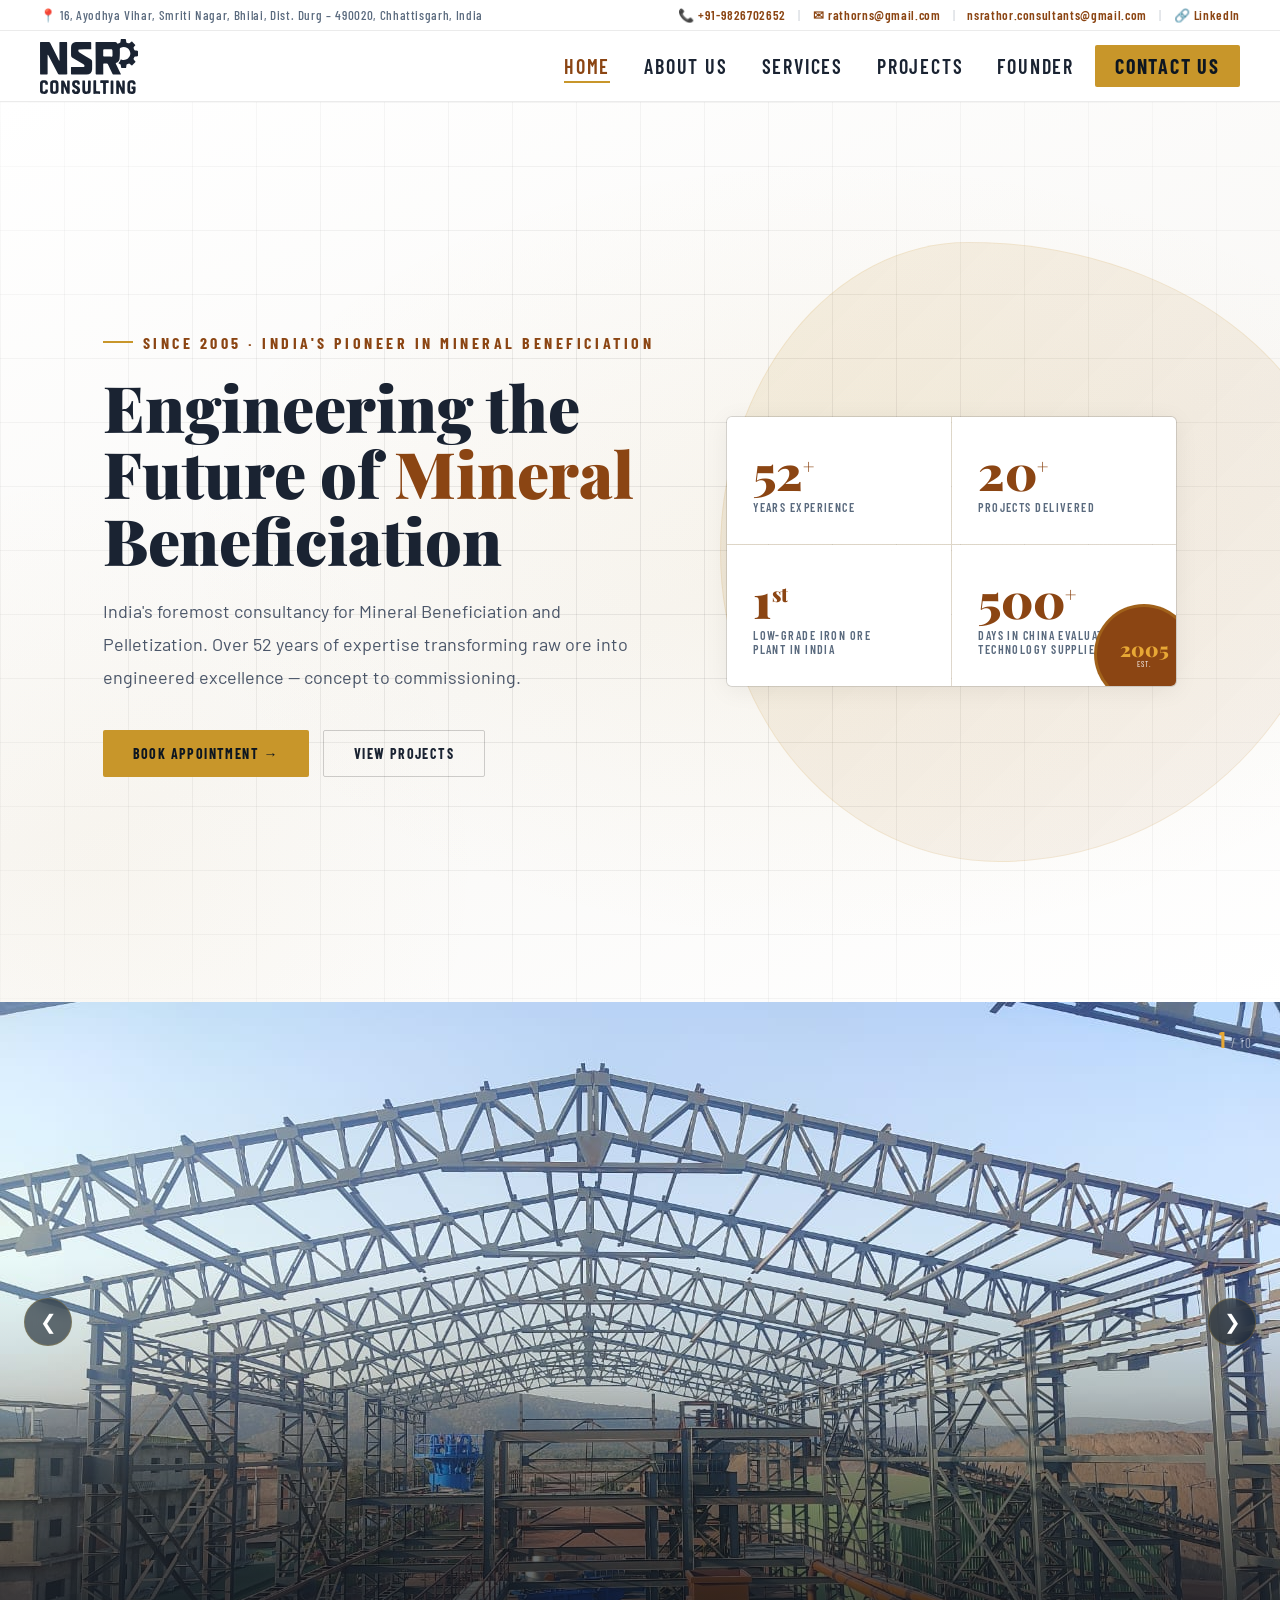
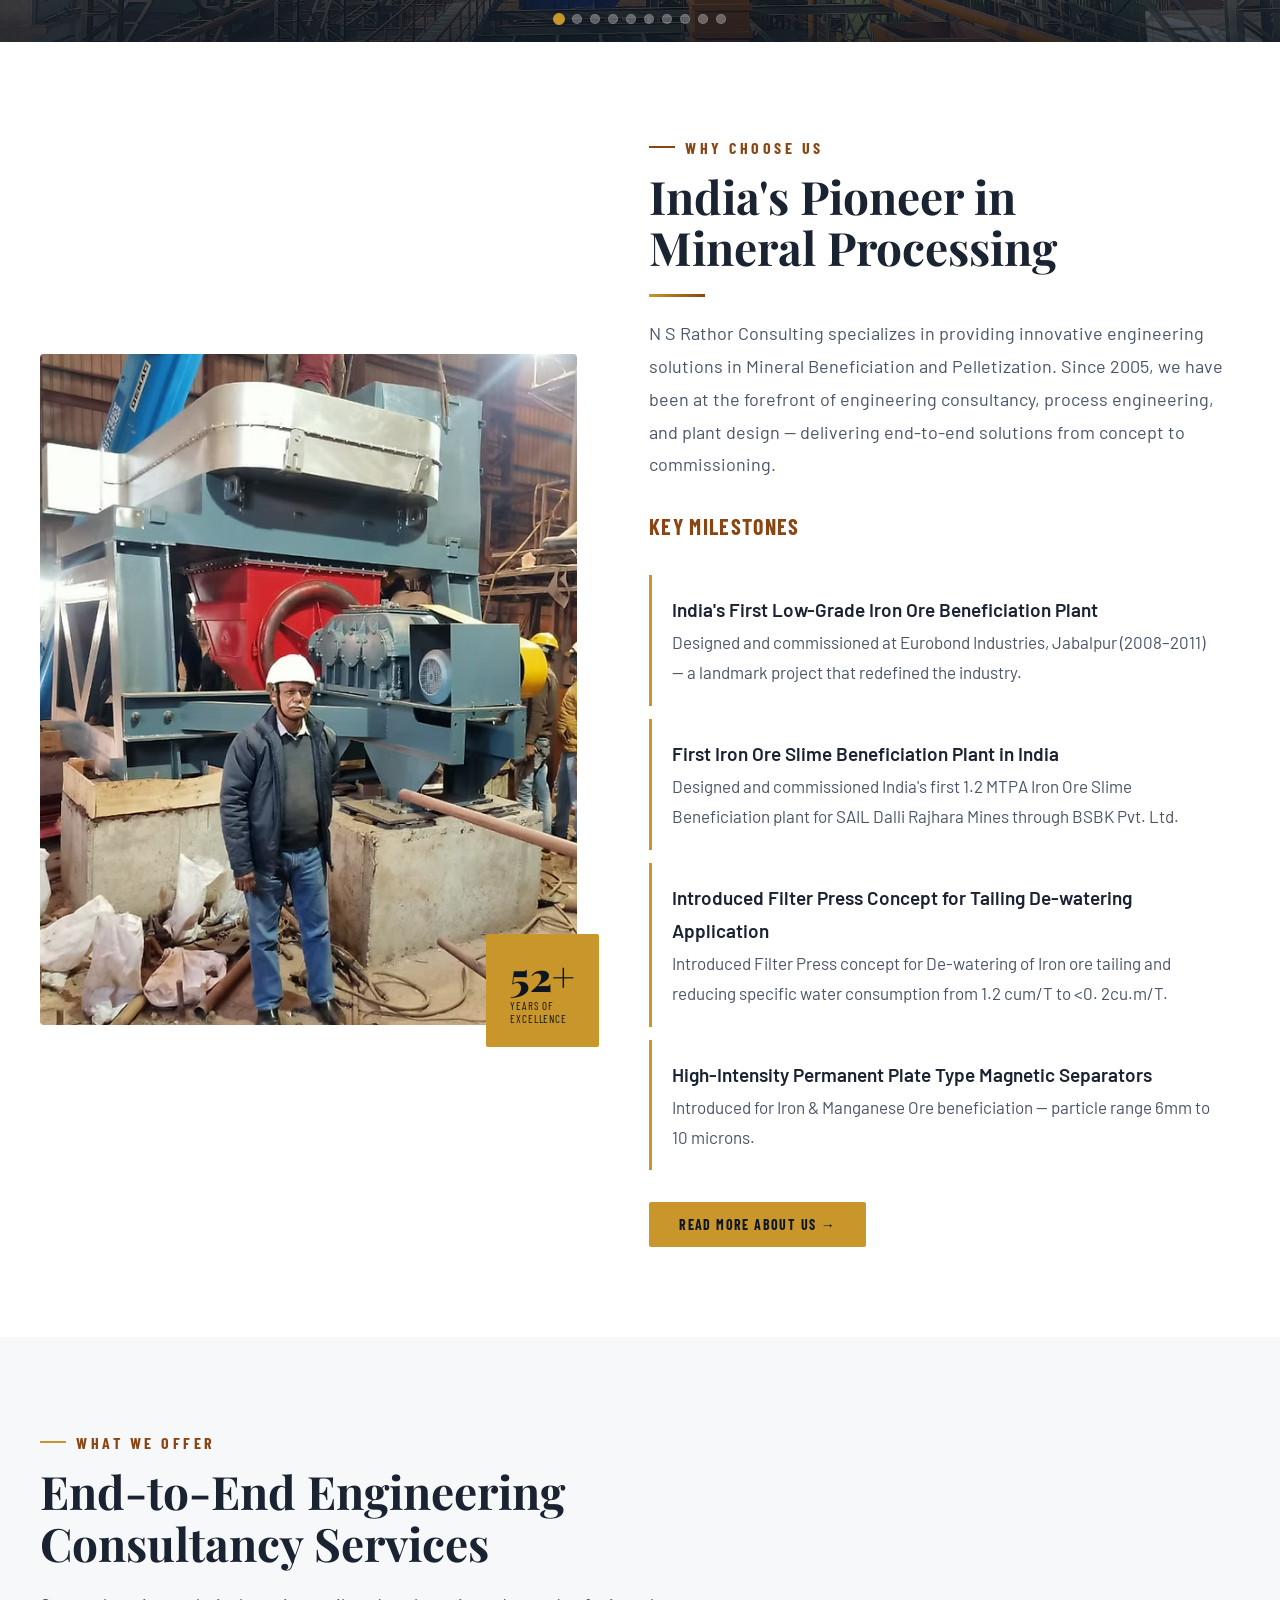
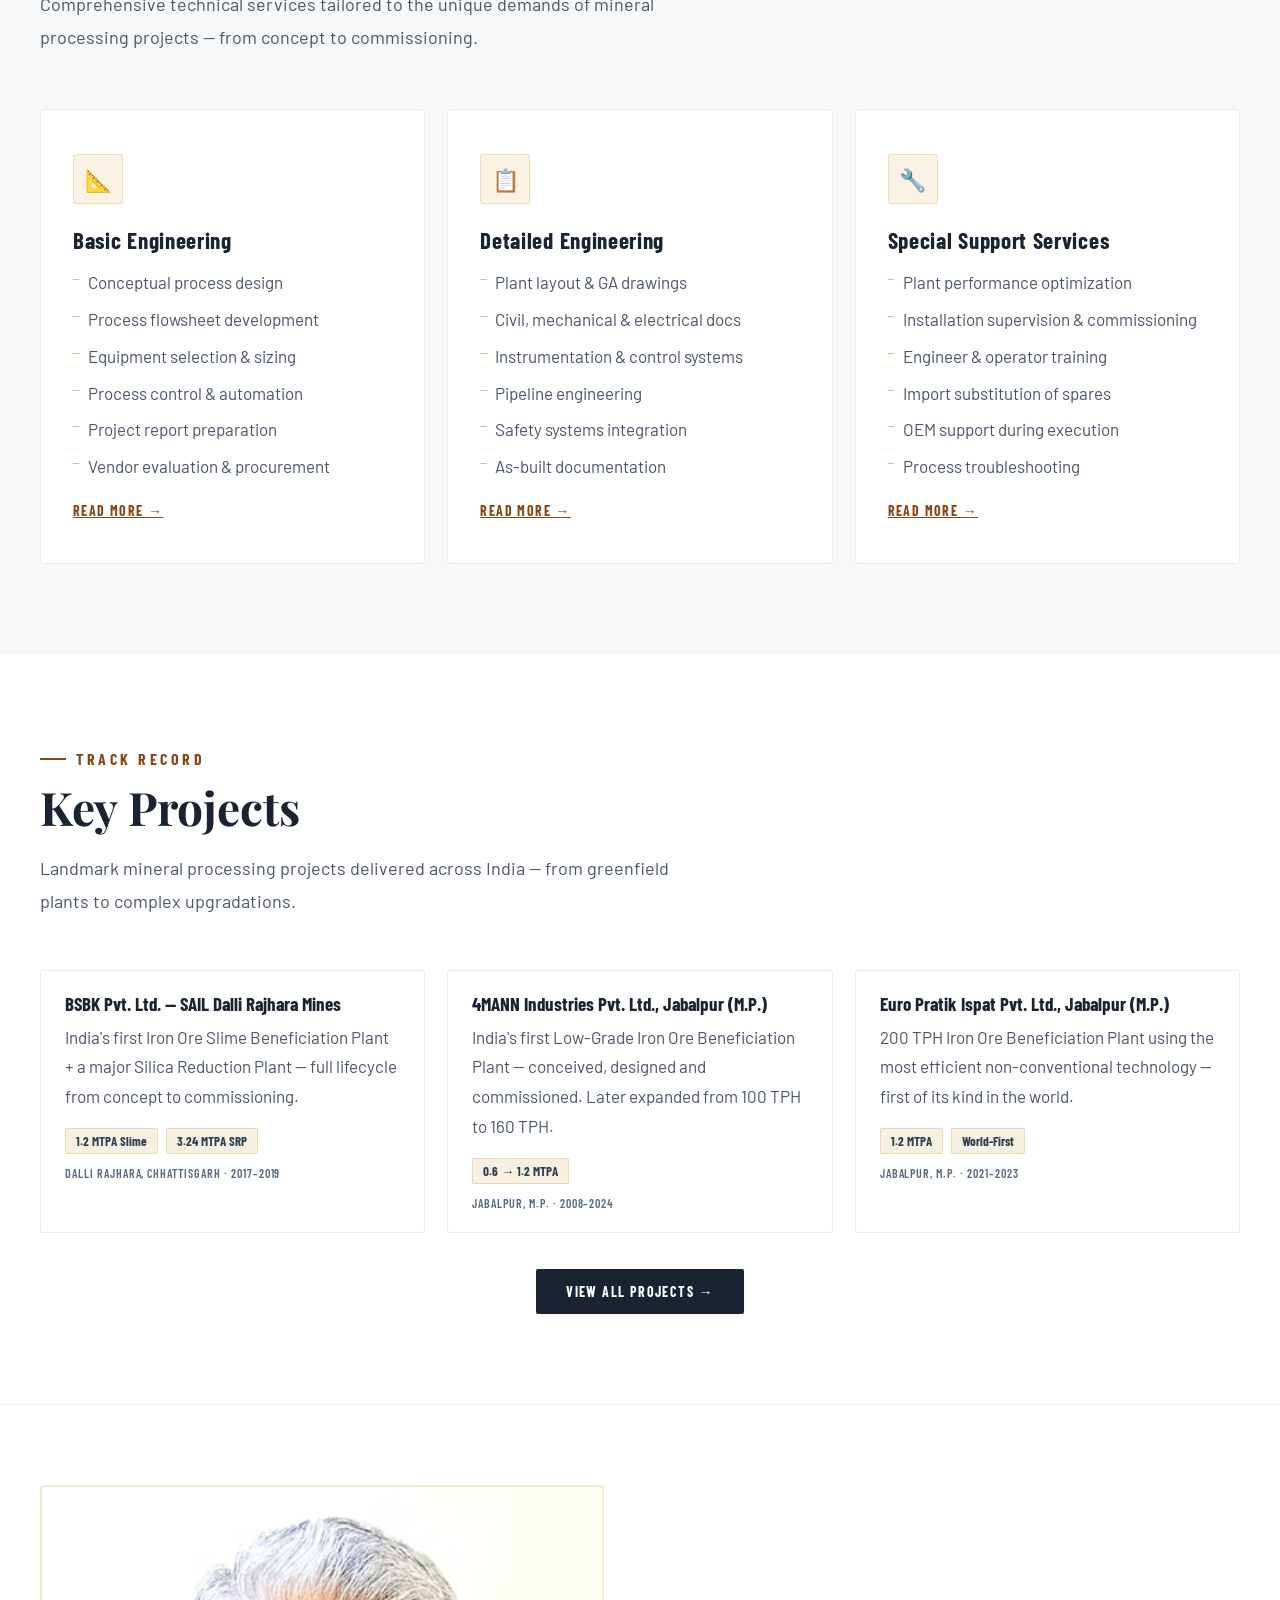
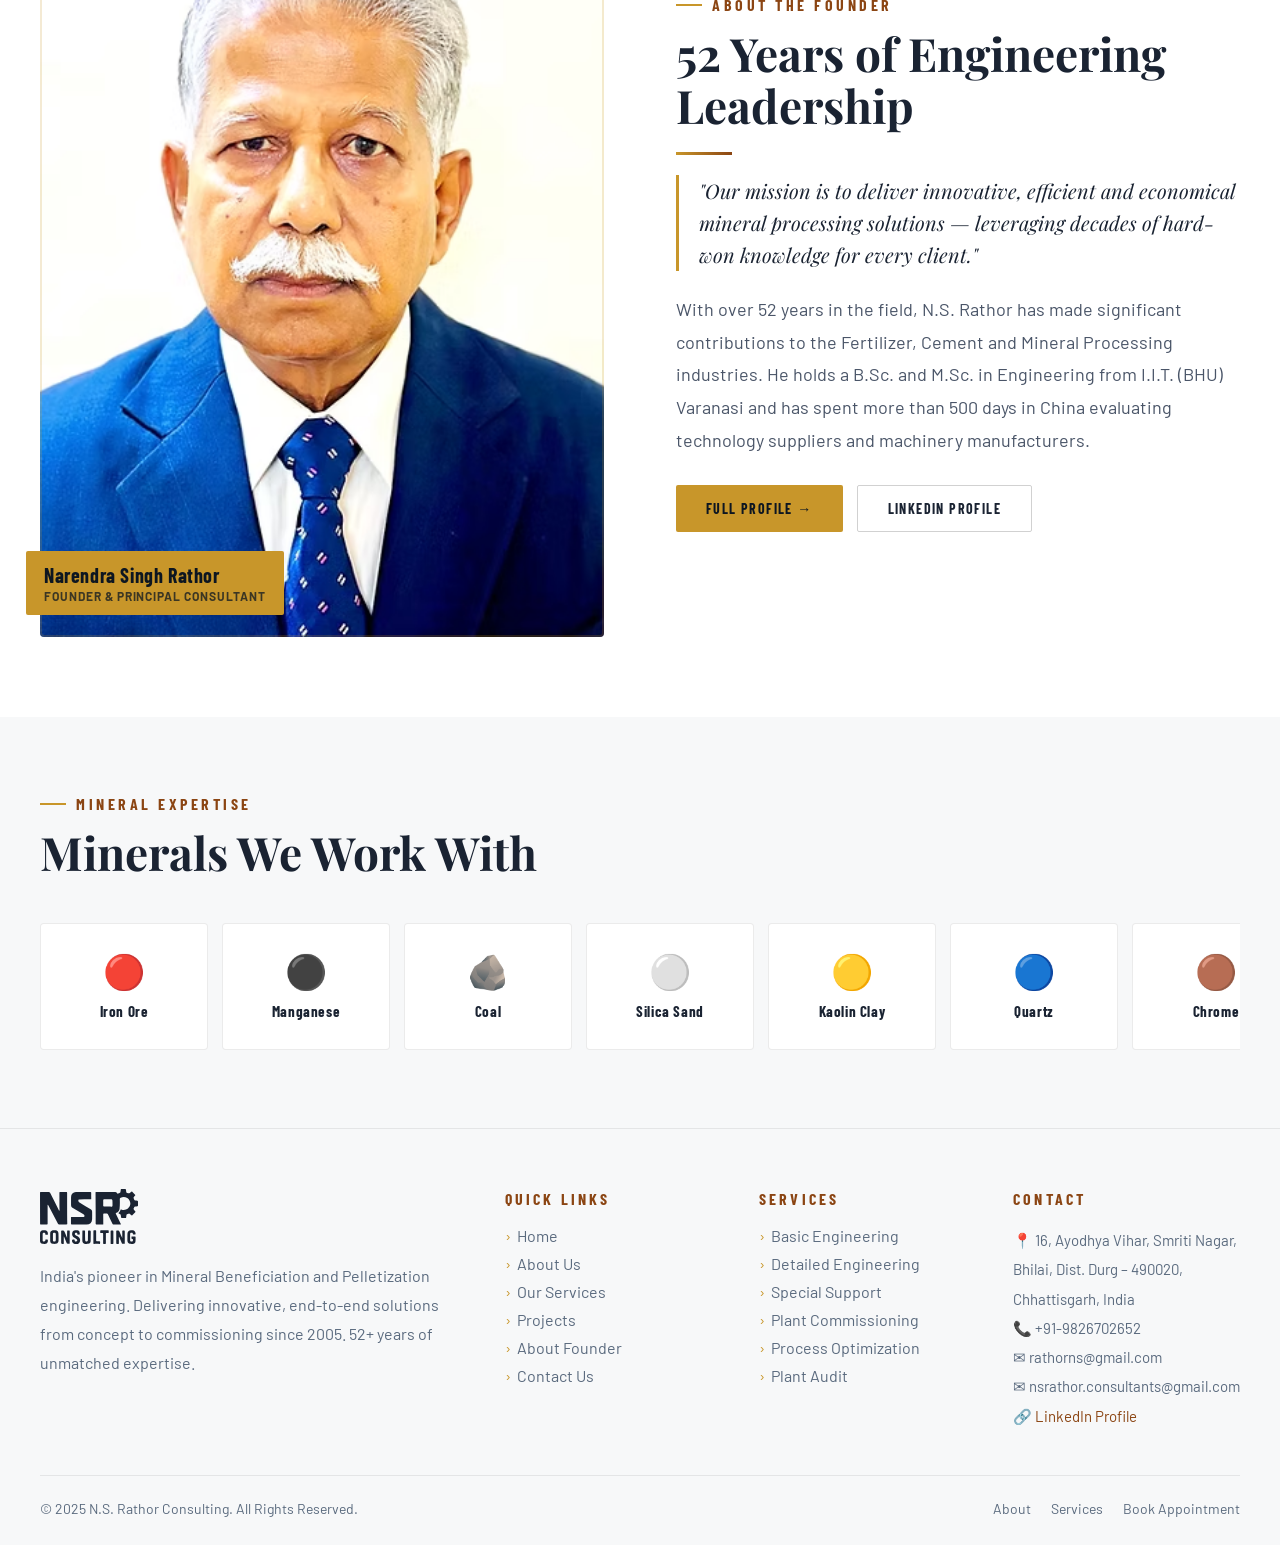
==== index.html @ ba506976 "Increase content/paragraph font sizes site-wide and UI fixes - Bump all paragraph/content text to 17" ====
<!DOCTYPE html>
<html lang="en">
<head>
<meta charset="UTF-8">
<meta name="viewport" content="width=device-width, initial-scale=1.0">
<title>N.S. Rathor Consulting | Mineral Beneficiation & Pelletization Experts in Bhilai, India</title>
<meta name="description" content="N.S. Rathor Consulting — India's pioneer in Mineral Beneficiation & Pelletization. 52+ years of expertise in Iron Ore, Manganese, Silica Sand & Kaolin Clay processing. Based in Bhilai, Chhattisgarh. Concept to commissioning consultancy.">
<meta name="keywords" content="mineral beneficiation, pelletization, iron ore beneficiation, mineral processing consultant, Bhilai, Chhattisgarh, India, slime beneficiation, manganese ore, silica sand, kaolin clay, plant commissioning, NS Rathor, engineering consultant, mineral processing expert">
<meta name="author" content="N.S. Rathor Consulting">
<meta name="robots" content="index, follow">
<link rel="canonical" href="https://www.rathorns.com/index.html">

<!-- Geo Tags for Local SEO -->
<meta name="geo.region" content="IN-CT">
<meta name="geo.placename" content="Bhilai, Chhattisgarh">
<meta name="geo.position" content="21.210983;81.313774">
<meta name="ICBM" content="21.210983, 81.313774">

<!-- Open Graph / Social -->
<meta property="og:type" content="website">
<meta property="og:title" content="N.S. Rathor Consulting | Mineral Beneficiation & Pelletization Experts">
<meta property="og:description" content="India's foremost consultancy for Mineral Beneficiation and Pelletization. 52+ years of expertise — concept to commissioning. Based in Bhilai, Chhattisgarh.">
<meta property="og:url" content="https://www.rathorns.com/index.html">
<meta property="og:image" content="https://www.rathorns.com/images/logo.svg">
<meta property="og:site_name" content="N.S. Rathor Consulting">
<meta property="og:locale" content="en_IN">

<!-- Twitter Card -->
<meta name="twitter:card" content="summary_large_image">
<meta name="twitter:title" content="N.S. Rathor Consulting | Mineral Beneficiation Experts">
<meta name="twitter:description" content="India's pioneer in Mineral Beneficiation & Pelletization. 52+ years expertise. Bhilai, Chhattisgarh.">
<meta name="twitter:image" content="https://www.rathorns.com/images/logo.svg">

<link rel="icon" type="image/svg+xml" href="images/logo.svg">
<link rel="preconnect" href="https://fonts.googleapis.com">
<link href="https://fonts.googleapis.com/css2?family=Playfair+Display:ital,wght@0,400;0,700;0,900;1,400&family=Barlow:wght@300;400;500;600&family=Barlow+Condensed:wght@400;600;700;800&display=swap" rel="stylesheet">
<link rel="stylesheet" href="css/styles.css">

<!-- Structured Data: LocalBusiness + Organization -->
<script type="application/ld+json">
{
  "@context": "https://schema.org",
  "@type": ["LocalBusiness", "ProfessionalService"],
  "name": "N.S. Rathor Consulting",
  "alternateName": "NS Rathor Consultant",
  "description": "India's pioneer engineering consultancy for Mineral Beneficiation, Pelletization, and mineral processing. Concept to commissioning services for Iron Ore, Manganese, Coal, Silica Sand, Kaolin Clay and more.",
  "url": "https://www.rathorns.com/",
  "logo": "https://www.rathorns.com/images/logo.svg",
  "image": "https://www.rathorns.com/images/about-us.avif",
  "telephone": "+91-9826702652",
  "email": "rathorns@gmail.com",
  "foundingDate": "2005",
  "founder": {
    "@type": "Person",
    "name": "Narendra Singh Rathor",
    "jobTitle": "Founder & Principal Consultant",
    "alumniOf": [
      {"@type": "CollegeOrUniversity", "name": "IIT (BHU) Varanasi"},
      {"@type": "CollegeOrUniversity", "name": "University of Gorakhpur"}
    ]
  },
  "address": {
    "@type": "PostalAddress",
    "streetAddress": "16, Ayodhya Vihar, Smriti Nagar",
    "addressLocality": "Bhilai",
    "addressRegion": "Chhattisgarh",
    "postalCode": "490020",
    "addressCountry": "IN"
  },
  "geo": {
    "@type": "GeoCoordinates",
    "latitude": 21.210983,
    "longitude": 81.313774
  },
  "areaServed": [
    {"@type": "Country", "name": "India"},
    {"@type": "State", "name": "Chhattisgarh"},
    {"@type": "State", "name": "Madhya Pradesh"},
    {"@type": "State", "name": "Odisha"},
    {"@type": "State", "name": "Gujarat"},
    {"@type": "State", "name": "Jharkhand"},
    {"@type": "State", "name": "Maharashtra"}
  ],
  "knowsAbout": ["Mineral Beneficiation", "Iron Ore Pelletization", "Slime Beneficiation", "Manganese Ore Processing", "Silica Sand Washing", "Kaolin Clay Processing", "Plant Commissioning", "Process Engineering", "Filter Press Technology", "Vacuum Ceramic Disc Filters", "DRI Technology"],
  "sameAs": ["https://www.linkedin.com/in/nsrathor/"],
  "priceRange": "$$",
  "openingHours": "Mo-Sa 09:00-18:00"
}
</script>
</head>
<body>

<!-- TOP BAR -->
<div class="topbar">
  <div class="topbar-inner">
    <div>📍 16, Ayodhya Vihar, Smriti Nagar, Bhilai, Dist. Durg – 490020, Chhattisgarh, India</div>
    <div style="display:flex;align-items:center;flex-wrap:wrap;gap:2px;">
      <a href="tel:+919826702652">📞 +91-9826702652</a>
      <span class="topbar-sep">|</span>
      <a href="mailto:rathorns@gmail.com">✉ rathorns@gmail.com</a>
      <span class="topbar-sep">|</span>
      <a href="mailto:nsrathor.consultants@gmail.com">nsrathor.consultants@gmail.com</a>
      <span class="topbar-sep">|</span>
      <a href="https://www.linkedin.com/in/nsrathor/" target="_blank">🔗 LinkedIn</a>
    </div>
  </div>
</div>

<!-- NAVBAR -->
<nav id="mainNav">
  <div class="nav-inner">
    <a class="logo" href="index.html">
      <img src="images/logo.svg" alt="N.S. Rathor Consulting" class="logo-svg">
    </a>
    <ul class="nav-links" id="navLinks">
      <li><a href="index.html" data-page="home">Home</a></li>
      <li><a href="about.html" data-page="about">About Us</a></li>
      <li><a href="services.html" data-page="services">Services</a></li>
      <li><a href="projects.html" data-page="projects">Projects</a></li>
      <li><a href="founder.html" data-page="founder">Founder</a></li>
      <li><a href="contact.html" data-page="contact" class="nav-cta">Contact Us</a></li>
    </ul>
    <div class="hamburger" id="hamburger">
      <span></span><span></span><span></span>
    </div>
  </div>
</nav>

<main>

<!-- HERO -->
<section class="hero">
  <div class="hero-bg"></div>
  <div class="hero-grid-bg"></div>
  <div class="hero-blob"></div>
  <div class="hero-inner">
    <div>
      <div class="hero-eyebrow">Since 2005 · India's Pioneer in Mineral Beneficiation</div>
      <h1>Engineering the<br>Future of <em>Mineral</em><br>Beneficiation</h1>
      <p class="hero-p">India's foremost consultancy for Mineral Beneficiation and Pelletization. Over 52 years of expertise transforming raw ore into engineered excellence — concept to commissioning.</p>
      <div class="hero-btns">
        <a class="btn btn-gold" href="contact.html">Book Appointment →</a>
        <a class="btn btn-outline" href="projects.html">View Projects</a>
      </div>
    </div>
    <div class="hero-visual">
      <div class="hero-stats-grid" style="position:relative;">
        <div class="stat-box">
          <div class="stat-num">52<sup>+</sup></div>
          <div class="stat-lbl">Years Experience</div>
        </div>
        <div class="stat-box">
          <div class="stat-num">20<sup>+</sup></div>
          <div class="stat-lbl">Projects Delivered</div>
        </div>
        <div class="stat-box">
          <div class="stat-num">1<sup>st</sup></div>
          <div class="stat-lbl">Low-Grade Iron Ore<br>Plant in India</div>
        </div>
        <div class="stat-box">
          <div class="stat-num">500<sup>+</sup></div>
          <div class="stat-lbl">Days in China Evaluating<br>Technology Suppliers</div>
        </div>
        <div class="hero-badge">
          <div class="hero-badge-year">2005</div>
          <div class="hero-badge-lbl">Est.</div>
        </div>
      </div>
    </div>
  </div>
</section>

<!-- PHOTO SLIDER -->
<section class="slider-sec" id="photoSlider">
  <div class="slider-wrapper">
    <div class="slider-track">
      <div class="slider-slide">
        <img src="images/01.jpeg" alt="">
        <div class="slider-overlay"></div>
       
      </div>
      <div class="slider-slide">
        <img src="images/02.jpeg" alt="">
        <div class="slider-overlay"></div>
       
      </div>
      <div class="slider-slide">
        <img src="images/03.JPG" alt="">
        <div class="slider-overlay"></div>
       
      </div>
      <div class="slider-slide">
        <img src="images/07.JPG" alt="">
        <div class="slider-overlay"></div>
       
      </div>
    
      <div class="slider-slide">
        <img src="images/08.JPG" alt="">
        <div class="slider-overlay"></div>
       
      </div>
    
      <div class="slider-slide">
        <img src="images/10.JPG" alt="">
        <div class="slider-overlay"></div>
       
      </div>
    
      <div class="slider-slide">
        <img src="images/11.JPG" alt="">
        <div class="slider-overlay"></div>
       
      </div>
    
      <div class="slider-slide">
        <img src="images/slider-plant-operations.jpg" alt="Iron Ore Beneficiation Plant">
        <div class="slider-overlay"></div>
       
      </div>
      
      
     
      <div class="slider-slide">
        <img src="images/slider-lime-calcination.jpg" alt="Lime Calcination Plant">
        <div class="slider-overlay"></div>
        
      </div>
      <div class="slider-slide">
        <img src="images/slider-team-bhilai.jpg" alt="NHI Team at Bhilai">
        <div class="slider-overlay"></div>
        
      </div>
    </div>
    <button class="slider-arrow prev" aria-label="Previous slide">&#10094;</button>
    <button class="slider-arrow next" aria-label="Next slide">&#10095;</button>
    <div class="slider-dots">
      <span class="slider-dot active"></span>
      <span class="slider-dot"></span>
      <span class="slider-dot"></span>
      <span class="slider-dot"></span>
      <span class="slider-dot"></span>
      <span class="slider-dot"></span>
      <span class="slider-dot"></span>
      <span class="slider-dot"></span>
      <span class="slider-dot"></span>
      <span class="slider-dot"></span>
      

      
      
      
      
      
    </div>
    <div class="slider-counter"><span class="current">1</span> / 10</div>
  </div>
</section>

<!-- WHY CHOOSE US -->
<section class="why-sec">
  <div class="container">
    <div class="why-grid">
      <div class="why-img-wrap reveal">
        <div class="why-frame">
          <img src="images/about-us.avif" alt="N.S. Rathor Consulting — Plant Operations" class="frame-img">
        </div>
        <div class="why-badge">
          <div class="why-badge-num">52+</div>
          <div class="why-badge-lbl">Years of<br>Excellence</div>
        </div>
      </div>
      <div>
        <div class="section-eyebrow reveal">Why Choose Us</div>
        <h2 class="sec-title reveal reveal-d1">India's Pioneer in<br>Mineral Processing</h2>
        <div class="divider reveal reveal-d1"></div>
        <p class="sec-desc reveal reveal-d2">N S Rathor Consulting specializes in providing innovative engineering solutions in Mineral Beneficiation and Pelletization. Since 2005, we have been at the forefront of engineering consultancy, process engineering, and plant design — delivering end-to-end solutions from concept to commissioning.</p>
        <h3 style="font-family:'Barlow Condensed',sans-serif;font-size:22px;font-weight:700;letter-spacing:0.06em;text-transform:uppercase;color:var(--ore);margin-top:32px;margin-bottom:8px;" class="reveal reveal-d2">Key Milestones</h3>
        <div class="ach-list">
          <div class="ach-item reveal reveal-d2">
            <div class="ach-text"><strong>India's First Low-Grade Iron Ore Beneficiation Plant</strong>Designed and commissioned at Eurobond Industries, Jabalpur (2008–2011) — a landmark project that redefined the industry.</div>
          </div>
          <div class="ach-item reveal reveal-d3">
            <div class="ach-text"><strong>First Iron Ore Slime Beneficiation Plant in India</strong>Designed and commissioned India's first 1.2 MTPA Iron Ore Slime Beneficiation plant for SAIL Dalli Rajhara Mines through BSBK Pvt. Ltd.</div>
          </div>
          <div class="ach-item reveal reveal-d3">
            <div class="ach-text"><strong>Introduced Filter Press Concept for Tailing De-watering Application </strong>
              Introduced Filter Press concept for De-watering of Iron ore tailing and reducing specific water consumption from 1.2 cum/T to <0. 2cu.m/T.
            </div>
          </div>
          <div class="ach-item reveal reveal-d4">
            <div class="ach-text"><strong>High-Intensity Permanent Plate Type Magnetic Separators</strong>Introduced for Iron & Manganese Ore beneficiation — particle range 6mm to 10 microns.</div>
          </div>
        </div>
        <div style="margin-top:32px;" class="reveal reveal-d4">
          <a class="btn btn-gold" href="about.html">Read More About Us →</a>
        </div>
      </div>
    </div>
  </div>
</section>

<!-- SERVICES OVERVIEW -->
<section class="srv-sec">
  <div class="container">
    <div class="section-eyebrow light reveal">What We Offer</div>
    <h2 class="sec-title light reveal reveal-d1">End-to-End Engineering<br>Consultancy Services</h2>
    <p class="sec-desc light reveal reveal-d2">Comprehensive technical services tailored to the unique demands of mineral processing projects — from concept to commissioning.</p>
    <div class="srv-grid">
      <div class="srv-card reveal">
        
        <div class="srv-icon">📐</div>
        <div class="srv-title">Basic Engineering</div>
        <ul class="srv-list">
          <li>Conceptual process design</li>
          <li>Process flowsheet development</li>
          <li>Equipment selection & sizing</li>
          <li>Process control & automation</li>
          <li>Project report preparation</li>
          <li>Vendor evaluation & procurement</li>
        </ul>
        <a class="srv-read-more" href="services.html">Read More →</a>
      </div>
      <div class="srv-card reveal reveal-d1">
        
        <div class="srv-icon">📋</div>
        <div class="srv-title">Detailed Engineering</div>
        <ul class="srv-list">
          <li>Plant layout & GA drawings</li>
          <li>Civil, mechanical & electrical docs</li>
          <li>Instrumentation & control systems</li>
          <li>Pipeline engineering</li>
          <li>Safety systems integration</li>
          <li>As-built documentation</li>
        </ul>
        <a class="srv-read-more" href="services.html">Read More →</a>
      </div>
      <div class="srv-card reveal reveal-d2">
        
        <div class="srv-icon">🔧</div>
        <div class="srv-title">Special Support Services</div>
        <ul class="srv-list">
          <li>Plant performance optimization</li>
          <li>Installation supervision & commissioning</li>
          <li>Engineer & operator training</li>
          <li>Import substitution of spares</li>
          <li>OEM support during execution</li>
          <li>Process troubleshooting</li>
        </ul>
        <a class="srv-read-more" href="services.html">Read More →</a>
      </div>
    </div>
  </div>
</section>

<!-- PROJECTS PREVIEW -->
<section class="proj-sec">
  <div class="container">
    <div class="section-eyebrow reveal">Track Record</div>
    <h2 class="sec-title reveal reveal-d1">Key Projects</h2>
    <p class="sec-desc reveal reveal-d2">Landmark mineral processing projects delivered across India — from greenfield plants to complex upgradations.</p>
    <div class="proj-grid" style="grid-template-columns:repeat(3,1fr);">
      <div class="proj-card reveal">
        <div class="proj-body">
          
          <div class="proj-name">BSBK Pvt. Ltd. — SAIL Dalli Rajhara Mines</div>
          <div class="proj-detail">India's first Iron Ore Slime Beneficiation Plant + a major Silica Reduction Plant — full lifecycle from concept to commissioning.</div>
          <div class="proj-specs" style="margin-top:16px;">
            <span class="proj-spec" style="font-weight:700;font-size:13px;background:rgba(200,150,42,0.15);border-color:rgba(200,150,42,0.25);">1.2 MTPA Slime</span>
            <span class="proj-spec" style="font-weight:700;font-size:13px;background:rgba(200,150,42,0.15);border-color:rgba(200,150,42,0.25);">3.24 MTPA SRP</span>
            
          </div>
          <div style="font-size:12px;color:#5a6a7e;margin-top:12px;font-family:'Barlow Condensed',sans-serif;letter-spacing:0.08em;text-transform:uppercase;font-weight:600;">Dalli Rajhara, Chhattisgarh · 2017–2019</div>
        </div>
      </div>
      <div class="proj-card reveal reveal-d1">
        <div class="proj-body">
          
          <div class="proj-name">4MANN Industries Pvt. Ltd., Jabalpur (M.P.)</div>
          <div class="proj-detail">India's first Low-Grade Iron Ore Beneficiation Plant — conceived, designed and commissioned. Later expanded from 100 TPH to 160 TPH.</div>
          <div class="proj-specs" style="margin-top:16px;">
            <span class="proj-spec" style="font-weight:700;font-size:13px;background:rgba(200,150,42,0.15);border-color:rgba(200,150,42,0.25);">0.6 → 1.2 MTPA</span>
            
          </div>
          <div style="font-size:12px;color:#5a6a7e;margin-top:12px;font-family:'Barlow Condensed',sans-serif;letter-spacing:0.08em;text-transform:uppercase;font-weight:600;">Jabalpur, M.P. · 2008–2024</div>
        </div>
      </div>
      <div class="proj-card reveal reveal-d2">
        <div class="proj-body">
          <div class="proj-name">Euro Pratik Ispat Pvt. Ltd., Jabalpur (M.P.)</div>
          <div class="proj-detail">200 TPH Iron Ore Beneficiation Plant using the most efficient non-conventional technology — first of its kind in the world.</div>
          <div class="proj-specs" style="margin-top:16px;">
            <span class="proj-spec" style="font-weight:700;font-size:13px;background:rgba(200,150,42,0.15);border-color:rgba(200,150,42,0.25);">1.2 MTPA</span>
            
            <span class="proj-spec" style="font-weight:700;font-size:13px;background:rgba(200,150,42,0.15);border-color:rgba(200,150,42,0.25);">World-First</span>
          </div>
          <div style="font-size:12px;color:#5a6a7e;margin-top:12px;font-family:'Barlow Condensed',sans-serif;letter-spacing:0.08em;text-transform:uppercase;font-weight:600;">Jabalpur, M.P. · 2021–2023</div>
        </div>
      </div>
    </div>
    <div style="margin-top:36px;text-align:center;" class="reveal">
      <a class="btn btn-steel" href="projects.html">View All Projects →</a>
    </div>
  </div>
</section>

<!-- FOUNDER TEASER -->
<section class="founder-tease">
  <div class="container">
    <div class="founder-tease-inner">
      <div class="founder-portrait-wrap reveal">
        <div class="founder-frame">
          <img src="images/profile.avif" alt="Narendra Singh Rathor — Founder" class="frame-img">
        </div>
        <div class="founder-tag">
          <div class="founder-tag-name">Narendra Singh Rathor</div>
          <div class="founder-tag-role">Founder & Principal Consultant</div>
        </div>
      </div>
      <div>
        <div class="section-eyebrow light reveal">About the Founder</div>
        <h2 class="sec-title light reveal reveal-d1">52 Years of Engineering<br>Leadership</h2>
        <div class="divider reveal reveal-d1"></div>
        <p class="founder-quote reveal reveal-d2">"Our mission is to deliver innovative, efficient and economical mineral processing solutions — leveraging decades of hard-won knowledge for every client."</p>
        <p class="founder-bio-short reveal reveal-d3">With over 52 years in the field, N.S. Rathor has made significant contributions to the Fertilizer, Cement and Mineral Processing industries. He holds a B.Sc. and M.Sc. in Engineering from I.I.T. (BHU) Varanasi and has spent more than 500 days in China evaluating technology suppliers and machinery manufacturers.</p>
        <div style="display:flex;gap:14px;flex-wrap:wrap;" class="reveal reveal-d3">
          <a class="btn btn-gold" href="founder.html">Full Profile →</a>
          <a href="https://www.linkedin.com/in/nsrathor/" target="_blank" class="btn btn-outline">LinkedIn Profile</a>
        </div>
      </div>
    </div>
  </div>
</section>

<!-- MINERALS EXPERTISE -->
<section class="minerals-sec">
  <div class="container">
    <div class="section-eyebrow light reveal">Mineral Expertise</div>
    <h2 class="sec-title light reveal reveal-d1">Minerals We Work With</h2>
    <div class="minerals-row">
      <div class="min-card reveal"><span class="min-emoji">🔴</span><div class="min-name">Iron Ore</div></div>
      <div class="min-card reveal reveal-d1"><span class="min-emoji">⚫</span><div class="min-name">Manganese</div></div>
      <div class="min-card reveal reveal-d2"><span class="min-emoji">🪨</span><div class="min-name">Coal</div></div>
      <div class="min-card reveal"><span class="min-emoji">⚪</span><div class="min-name">Silica Sand</div></div>
      <div class="min-card reveal reveal-d1"><span class="min-emoji">🟡</span><div class="min-name">Kaolin Clay</div></div>
      <div class="min-card reveal reveal-d2"><span class="min-emoji">🔵</span><div class="min-name">Quartz</div></div>
      <div class="min-card reveal"><span class="min-emoji">🟤</span><div class="min-name">Chrome</div></div>
      <div class="min-card reveal reveal-d1"><span class="min-emoji">⚙️</span><div class="min-name">DRI / Pellets</div></div>
    </div>
  </div>
</section>

</main>

<!-- FOOTER -->
<footer id="mainFooter">
  <div class="container">
    <div class="footer-grid">
      <div class="footer-about">
    <a class="logo" href="index.html">
      <img src="images/logo.svg" alt="N.S. Rathor Consulting" class="logo-svg">
    </a>
        <p>India's pioneer in Mineral Beneficiation and Pelletization engineering. Delivering innovative, end-to-end solutions from concept to commissioning since 2005. 52+ years of unmatched expertise.</p>
      </div>
      <div>
        <div class="footer-h">Quick Links</div>
        <ul class="footer-nav">
          <li><a href="index.html">Home</a></li>
          <li><a href="about.html">About Us</a></li>
          <li><a href="services.html">Our Services</a></li>
          <li><a href="projects.html">Projects</a></li>
          <li><a href="founder.html">About Founder</a></li>
          <li><a href="contact.html">Contact Us</a></li>
        </ul>
      </div>
      <div>
        <div class="footer-h">Services</div>
        <ul class="footer-nav">
          <li><a href="services.html">Basic Engineering</a></li>
          <li><a href="services.html">Detailed Engineering</a></li>
          <li><a href="services.html">Special Support</a></li>
          <li><a href="services.html">Plant Commissioning</a></li>
          <li><a href="services.html">Process Optimization</a></li>
          <li><a href="services.html">Plant Audit</a></li>
        </ul>
      </div>
      <div>
        <div class="footer-h">Contact</div>
        <div style="font-size:15px;color:#5a6a7e;line-height:1.95;">
           📍 16, Ayodhya Vihar, Smriti Nagar, Bhilai, Dist. Durg – 490020, Chhattisgarh, India<br>
          📞 <a href="tel:+919826702652" style="color:#5a6a7e;text-decoration:none;">+91-9826702652</a><br>
          <a href="mailto:rathorns@gmail.com" style="color:#5a6a7e;text-decoration:none;">✉ rathorns@gmail.com</a><br>
          <a href="mailto:nsrathor.consultants@gmail.com" style="color:#5a6a7e;text-decoration:none;white-space:nowrap;">✉ nsrathor.consultants@gmail.com</a><br>
          <a href="https://www.linkedin.com/in/nsrathor/" target="_blank" style="color:var(--ore);text-decoration:none;">🔗 LinkedIn Profile</a>
        </div>
      </div>
    </div>
    <div class="footer-bottom">
      <div>© 2025 N.S. Rathor Consulting. All Rights Reserved.</div>
      <div style="display:flex;gap:20px;flex-wrap:wrap;">
        <a href="about.html">About</a>
        <a href="services.html">Services</a>
        <a href="contact.html">Book Appointment</a>
      </div>
    </div>
  </div>
</footer>

<script src="js/main.js"></script>
</body>
</html>
---- css/styles.css ----
/* ══════════════════════════════════════
   DESIGN TOKENS
══════════════════════════════════════ */
:root {
  --ore: #8B4513;
  --steel: #1a2332;
  --iron: #2d3f52;
  --gold: #c8962a;
  --amber: #e8a835;
  --dust: #f7f8f9;
  --ash: #f0f2f4;
  --smoke: #94a3b8;
  --white: #ffffff;
  --dark: #0d1621;
  --accent: #d4800a;
  --light-border: rgba(0,0,0,0.08);
}

* { margin: 0; padding: 0; box-sizing: border-box; }
html { scroll-behavior: smooth; }
body { font-family: 'Barlow', sans-serif; font-weight: 400; font-size: 16px; background: var(--white); color: var(--steel); overflow-x: hidden; }

::-webkit-scrollbar { width: 5px; }
::-webkit-scrollbar-track { background: var(--ash); }
::-webkit-scrollbar-thumb { background: var(--gold); border-radius: 3px; }

/* ══════════════════════════════════════
   TOP BAR
══════════════════════════════════════ */
.topbar { background: var(--white); color: #5a6a7e; font-family: 'Barlow Condensed', sans-serif; font-size: 13px; font-weight: 500; letter-spacing: 0.05em; padding: 7px 0; border-bottom: 1px solid var(--light-border); }
.topbar-inner { max-width: 1300px; margin: 0 auto; padding: 0 40px; display: flex; justify-content: space-between; align-items: center; gap: 12px; flex-wrap: wrap; }
.topbar a { color: var(--ore); text-decoration: none; font-weight: 600; }
.topbar a:hover { color: var(--gold); }
.topbar-sep { opacity: 0.25; margin: 0 10px; }

/* ══════════════════════════════════════
   NAVIGATION
══════════════════════════════════════ */
nav { position: sticky; top: 0; z-index: 200; background: rgba(255,255,255,0.98); backdrop-filter: blur(16px); border-bottom: 1px solid var(--light-border); transition: box-shadow 0.3s; box-shadow: 0 1px 8px rgba(0,0,0,0.04); }
.nav-inner { max-width: 1300px; margin: 0 auto; padding: 0 40px; display: flex; justify-content: space-between; align-items: center; height: 70px; }
.logo { display: inline-flex; align-items: center; text-decoration: none; cursor: pointer; }
.logo-svg { height: 55px; width: auto; display: block; }

/* Old hex logo (commented out — replaced by SVG logo)
.logo-hex { width: 44px; height: 44px; background: linear-gradient(135deg, var(--gold), var(--ore)); clip-path: polygon(50% 0%, 100% 25%, 100% 75%, 50% 100%, 0% 75%, 0% 25%); display: flex; align-items: center; justify-content: center; flex-shrink: 0; }
.logo-hex span { font-family: 'Playfair Display', serif; font-weight: 900; font-size: 17px; color: white; }
.logo-text { display: flex; flex-direction: column; line-height: 1.1; }
.logo-name { font-family: 'Barlow Condensed', sans-serif; font-weight: 800; font-size: 19px; color: var(--white); letter-spacing: 0.04em; }
.logo-sub { font-size: 9px; color: var(--amber); letter-spacing: 0.18em; text-transform: uppercase; }
*/
.nav-links { display: flex; align-items: center; gap: 8px; list-style: none; }
.nav-links a { font-family: 'Barlow Condensed', sans-serif; font-size: 20px; font-weight: 600; letter-spacing: 0.09em; text-transform: uppercase; color: var(--steel); text-decoration: none; padding: 8px 13px; border-radius: 3px; transition: all 0.2s; position: relative; }
.nav-links a::after { content: ''; position: absolute; bottom: 3px; left: 13px; width: 0; height: 2px; background: var(--gold); transition: width 0.3s; }
.nav-links a:hover,
.nav-links a.active-nav { color: var(--ore); }
.nav-links a:hover::after,
.nav-links a.active-nav::after { width: calc(100% - 26px); }
.nav-cta { background: var(--gold) !important; color: var(--dark) !important; font-weight: 700 !important; padding: 9px 20px !important; border-radius: 2px !important; }
.nav-cta::after { display: none !important; }
.nav-cta:hover { background: var(--amber) !important; box-shadow: 0 4px 18px rgba(200,150,42,0.45) !important; }
.hamburger { display: none; flex-direction: column; gap: 5px; cursor: pointer; padding: 4px; z-index: 310; }
.hamburger span { width: 24px; height: 2px; background: var(--steel); border-radius: 2px; transition: all 0.3s; }
.hamburger.active span:nth-child(1) { transform: translateY(7px) rotate(45deg); background: var(--ore); }
.hamburger.active span:nth-child(2) { opacity: 0; }
.hamburger.active span:nth-child(3) { transform: translateY(-7px) rotate(-45deg); background: var(--ore); }

/* ══════════════════════════════════════
   COMMON ELEMENTS
══════════════════════════════════════ */
section { padding: 90px 0; }
.container { max-width: 1300px; margin: 0 auto; padding: 0 40px; }
.section-eyebrow { display: inline-flex; align-items: center; gap: 10px; font-family: 'Barlow Condensed', sans-serif; font-size: 16px; letter-spacing: 0.22em; text-transform: uppercase; color: var(--ore); margin-bottom: 14px; font-weight: bold; }
.section-eyebrow::before { content: ''; display: block; width: 26px; height: 2px; background: var(--ore); }
.section-eyebrow.light { color: var(--ore); }
.section-eyebrow.light::before { background: var(--gold); }
h2.sec-title { font-family: 'Playfair Display', serif; font-size: clamp(30px, 3.8vw, 46px); font-weight: 700; color: var(--steel); line-height: 1.13; margin-bottom: 18px; }
h2.sec-title.light { color: var(--steel); }
.sec-desc { font-size: 18px; line-height: 1.82; color: #4a5568; max-width: 660px; font-weight: 400; }
.sec-desc.light { color: #4a5568; }
.divider { width: 56px; height: 3px; background: linear-gradient(90deg, var(--gold), var(--ore)); margin: 20px 0; }

/* ══════════════════════════════════════
   BUTTONS
══════════════════════════════════════ */
.btn { display: inline-flex; align-items: center; gap: 9px; font-family: 'Barlow Condensed', sans-serif; font-weight: 700; font-size: 14px; letter-spacing: 0.1em; text-transform: uppercase; padding: 14px 30px; text-decoration: none; border-radius: 2px; border: none; cursor: pointer; transition: all 0.3s; }
.btn-gold { background: var(--gold); color: var(--dark); }
.btn-gold:hover { background: var(--amber); transform: translateY(-2px); box-shadow: 0 8px 28px rgba(200,150,42,0.4); }
.btn-outline { background: transparent; color: var(--steel); border: 1px solid rgba(0,0,0,0.18); }
.btn-outline:hover { border-color: var(--ore); color: var(--ore); transform: translateY(-2px); }
.btn-steel { background: var(--steel); color: white; }
.btn-steel:hover { background: var(--iron); transform: translateY(-2px); }
.btn-sm { padding: 9px 18px; font-size: 12px; }

/* ══════════════════════════════════════
   REVEAL ANIMATIONS
══════════════════════════════════════ */
.reveal { opacity: 0; transform: translateY(28px); transition: opacity 0.65s ease, transform 0.65s ease; }
.reveal.visible { opacity: 1; transform: translateY(0); }
.reveal-d1 { transition-delay: 0.1s; }
.reveal-d2 { transition-delay: 0.2s; }
.reveal-d3 { transition-delay: 0.3s; }
.reveal-d4 { transition-delay: 0.4s; }

/* ══════════════════════════════════════
   HOME: HERO
══════════════════════════════════════ */
.hero { position: relative; min-height: 100vh; display: flex; align-items: center; background: var(--white); overflow: hidden; }
.hero-bg { position: absolute; inset: 0; background: radial-gradient(ellipse 75% 65% at 65% 50%, rgba(200,150,42,0.06) 0%, transparent 68%), radial-gradient(ellipse 50% 75% at 8% 85%, rgba(200,150,42,0.04) 0%, transparent 60%), linear-gradient(160deg, #ffffff 0%, #f9f8f6 55%, #ffffff 100%); }
.hero-grid-bg { position: absolute; inset: 0; background-image: linear-gradient(rgba(0,0,0,0.07) 1px, transparent 1px), linear-gradient(90deg, rgba(0,0,0,0.07) 1px, transparent 1px); background-size: 64px 64px; mask-image: radial-gradient(ellipse 85% 85% at 50% 50%, black 25%, transparent 100%); }
.hero-blob { position: absolute; right: -60px; top: 50%; transform: translateY(-50%); width: 620px; height: 620px; border-radius: 40% 60% 55% 45% / 50% 45% 55% 50%; background: linear-gradient(135deg, rgba(200,150,42,0.12) 0%, rgba(139,69,19,0.06) 100%); border: 1px solid rgba(200,150,42,0.12); animation: blobMorph 14s ease-in-out infinite; }
@keyframes blobMorph {
  0%, 100% { border-radius: 40% 60% 55% 45% / 50% 45% 55% 50%; }
  33% { border-radius: 60% 40% 45% 55% / 45% 55% 50% 50%; }
  66% { border-radius: 45% 55% 60% 40% / 55% 45% 45% 55%; }
}
.hero-inner { position: relative; max-width: 1300px; margin: 0 auto; padding: 0 40px; display: grid; grid-template-columns: 1.1fr 0.9fr; gap: 72px; align-items: center; }
.hero-eyebrow { display: inline-flex; align-items: center; gap: 10px; font-family: 'Barlow Condensed', sans-serif; font-size: 16px; font-weight: bold; letter-spacing: 0.22em; text-transform: uppercase; color: var(--ore); margin-bottom: 22px; opacity: 0; animation: slideUp 0.7s ease forwards 0.3s; }
.hero-eyebrow::before { content: ''; display: block; width: 30px; height: 2px; background: var(--gold); }
.hero h1 { font-family: 'Playfair Display', serif; font-size: clamp(40px, 5vw, 66px); font-weight: 900; line-height: 1.04; color: var(--steel); margin-bottom: 22px; opacity: 0; animation: slideUp 0.7s ease forwards 0.5s; }
.hero h1 em { font-style: normal; color: var(--ore); }
.hero-p { font-size: 18px; line-height: 1.82; color: #4a5568; max-width: 540px; margin-bottom: 36px; opacity: 0; animation: slideUp 0.7s ease forwards 0.7s; font-weight: 400; }
.hero-btns { display: flex; gap: 14px; flex-wrap: wrap; opacity: 0; animation: slideUp 0.7s ease forwards 0.9s; }
.hero-visual { opacity: 0; animation: fadeIn 1.1s ease forwards 0.6s; }
.hero-stats-grid { display: grid; grid-template-columns: 1fr 1fr; gap: 1px; background: var(--light-border); border: 1px solid var(--light-border); border-radius: 6px; overflow: hidden; position: relative; box-shadow: 0 4px 24px rgba(0,0,0,0.06); }
.stat-box { background: var(--white); padding: 30px 26px; position: relative; overflow: hidden; }
.stat-box::before { content: ''; position: absolute; top: 0; left: 0; right: 0; height: 2px; background: linear-gradient(90deg, var(--gold), transparent); opacity: 0; transition: opacity 0.3s; }
.stat-box:hover::before { opacity: 1; }
.stat-num { font-family: 'Playfair Display', serif; font-size: 48px; font-weight: 900; color: var(--ore); line-height: 1; margin-bottom: 5px; }
.stat-num sup { font-size: 20px; vertical-align: super; }
.stat-lbl { font-family: 'Barlow Condensed', sans-serif; font-size: 12px; font-weight: 600; letter-spacing: 0.12em; text-transform: uppercase; color: #5a6a7e; }
.hero-badge { position: absolute; bottom: -18px; right: -18px; background: var(--ore); color: white; width: 100px; height: 100px; border-radius: 50%; display: flex; flex-direction: column; align-items: center; justify-content: center; text-align: center; border: 3px solid rgba(200,150,42,0.35); animation: spin 22s linear infinite; }
.hero-badge-year { font-family: 'Playfair Display', serif; font-size: 20px; font-weight: 900; color: var(--amber); line-height: 1; }
.hero-badge-lbl { font-family: 'Barlow Condensed', sans-serif; font-size: 8px; letter-spacing: 0.1em; text-transform: uppercase; }
@keyframes spin { to { transform: rotate(360deg); } }
@keyframes slideUp { from { opacity: 0; transform: translateY(22px); } to { opacity: 1; transform: translateY(0); } }
@keyframes fadeIn { from { opacity: 0; } to { opacity: 1; } }

/* ══════════════════════════════════════
   HOME: MARQUEE
══════════════════════════════════════ */
.marquee-bar { background: var(--gold); overflow: hidden; padding: 13px 0; }
.marquee-track { display: flex; animation: marqueeRoll 35s linear infinite; white-space: nowrap; }
.marquee-item { display: inline-flex; align-items: center; gap: 18px; padding: 0 28px; font-family: 'Barlow Condensed', sans-serif; font-size: 13px; font-weight: 700; letter-spacing: 0.14em; text-transform: uppercase; color: var(--dark); }
.m-dot { width: 4px; height: 4px; background: var(--dark); border-radius: 50%; opacity: 0.45; }
@keyframes marqueeRoll { to { transform: translateX(-50%); } }

/* ══════════════════════════════════════
   HOME: PHOTO SLIDER
══════════════════════════════════════ */
.slider-sec { background: var(--white); padding: 0; position: relative; overflow: hidden; }
.slider-wrapper { position: relative; width: 100%; overflow: hidden; }
.slider-track { display: flex; transition: transform 0.7s cubic-bezier(0.4, 0, 0.2, 1); will-change: transform; }
.slider-slide { min-width: 100%; position: relative; }
.slider-slide img { width: 100%; height: clamp(450px, 50vw, 780px); object-fit: cover; object-position: center 30%; display: block; }
.slider-overlay { position: absolute; inset: 0; background: linear-gradient(0deg, rgba(13,22,33,0.82) 0%, rgba(13,22,33,0.15) 40%, transparent 60%); pointer-events: none; }
.slider-caption { position: absolute; bottom: 0; left: 0; right: 0; padding: 44px 60px; z-index: 2; }
.slider-caption-eyebrow { display: inline-flex; align-items: center; gap: 10px; font-family: 'Barlow Condensed', sans-serif; font-size: 13px; font-weight: 600; letter-spacing: 0.22em; text-transform: uppercase; color: var(--amber); margin-bottom: 10px; }
.slider-caption-eyebrow::before { content: ''; display: block; width: 26px; height: 2px; background: var(--amber); }
.slider-caption h3 { font-family: 'Playfair Display', serif; font-size: clamp(22px, 3vw, 36px); font-weight: 700; color: var(--white); line-height: 1.15; margin-bottom: 8px; }
.slider-caption p { font-size: 15px; color: var(--smoke); max-width: 540px; line-height: 1.65; }

.slider-arrow { position: absolute; top: 50%; transform: translateY(-50%); z-index: 10; width: 48px; height: 48px; border-radius: 50%; background: rgba(13,22,33,0.6); backdrop-filter: blur(8px); border: 1px solid rgba(200,150,42,0.25); color: var(--white); font-size: 20px; display: flex; align-items: center; justify-content: center; cursor: pointer; transition: all 0.3s; }
.slider-arrow:hover { background: var(--gold); border-color: var(--gold); color: var(--dark); transform: translateY(-50%) scale(1.08); }
.slider-arrow.prev { left: 24px; }
.slider-arrow.next { right: 24px; }

.slider-dots { position: absolute; bottom: 18px; left: 50%; transform: translateX(-50%); display: flex; gap: 8px; z-index: 10; }
.slider-dot { width: 10px; height: 10px; border-radius: 50%; background: rgba(255,255,255,0.3); border: 1px solid rgba(255,255,255,0.15); cursor: pointer; transition: all 0.3s; }
.slider-dot.active { background: var(--gold); border-color: var(--gold); transform: scale(1.2); }

.slider-counter { position: absolute; top: 24px; right: 28px; z-index: 10; font-family: 'Barlow Condensed', sans-serif; font-size: 13px; letter-spacing: 0.1em; color: rgba(255,255,255,0.5); }
.slider-counter .current { color: var(--amber); font-weight: 700; font-size: 22px; }

/* ══════════════════════════════════════
   HOME: WHY SECTION
══════════════════════════════════════ */
.why-sec { background: var(--white); }
.why-grid { display: grid; grid-template-columns: 1fr 1.1fr; gap: 72px; align-items: center; }
.about-grid { grid-template-columns: 1fr 1fr; gap: 64px; }
.why-img-wrap { position: relative; }
.why-frame { background: var(--ash); border-radius: 4px; aspect-ratio: 4/5; overflow: hidden; position: relative; }
.img-placeholder { width: 100%; height: 100%; background: linear-gradient(145deg, var(--ash), #e2e6ea, var(--ash)); display: flex; flex-direction: column; align-items: center; justify-content: center; gap: 14px; color: #94a3b8; }
.img-placeholder-icon { font-size: 56px; opacity: 0.22; }
.img-placeholder p { font-family: 'Barlow Condensed', sans-serif; letter-spacing: 0.1em; font-size: 11px; text-transform: uppercase; opacity: 0.35; }
.frame-img { width: 100%; height: 100%; object-fit: cover; display: block; transition: transform 0.6s ease; }
.why-frame:hover .frame-img,
.founder-frame:hover .frame-img,
.founder-full-frame:hover .frame-img { transform: scale(1.04); }
.why-badge { position: absolute; bottom: -22px; right: -22px; background: var(--gold); color: var(--dark); padding: 22px 24px; border-radius: 2px; }
.why-badge-num { font-family: 'Playfair Display', serif; font-size: 40px; font-weight: 900; line-height: 1; }
.why-badge-lbl { font-family: 'Barlow Condensed', sans-serif; font-size: 11px; letter-spacing: 0.08em; text-transform: uppercase; margin-top: 3px; }
.ach-list { margin-top: 36px; display: flex; flex-direction: column; gap: 13px; }
.ach-item { display: flex; gap: 14px; align-items: flex-start; padding: 18px 20px; background: white; border-left: 3px solid var(--gold); border-radius: 0 3px 3px 0; transition: all 0.3s; cursor: default; }
.ach-item:hover { transform: translateX(4px); box-shadow: 0 3px 18px rgba(0,0,0,0.07); }
.ach-icon { width: 34px; height: 34px; background: rgba(200,150,42,0.15); border-radius: 50%; display: flex; align-items: center; justify-content: center; font-size: 15px; flex-shrink: 0; border: 1px solid rgba(200,150,42,0.3); }
.ach-text { font-size: 17px; line-height: 1.75; color: #4a5568; }
.ach-text strong, .ach-title { display: block; font-size: 19px; font-weight: 600; color: var(--steel); margin-bottom: 2px; }

/* ══════════════════════════════════════
   HOME: SERVICES OVERVIEW
══════════════════════════════════════ */
.srv-sec { background: var(--dust); }
.srv-grid { margin-top: 56px; display: grid; grid-template-columns: repeat(3, 1fr); gap: 22px; }
.srv-card { background: var(--white); padding: 44px 32px; position: relative; overflow: hidden; transition: all 0.4s; cursor: default; border-radius: 4px; border: 1px solid var(--light-border); }
.srv-card::before { content: ''; position: absolute; top: 0; left: 0; right: 0; height: 3px; background: linear-gradient(90deg, var(--gold), var(--ore)); transform: scaleX(0); transform-origin: left; transition: transform 0.4s; }
.srv-card:hover::before { transform: scaleX(1); }
.srv-card:hover { transform: translateY(-4px); box-shadow: 0 8px 30px rgba(0,0,0,0.08); }
.srv-num { font-family: 'Playfair Display', serif; font-size: 68px; font-weight: 900; color: rgba(200,150,42,0.22); position: absolute; top: 18px; right: 22px; line-height: 1; pointer-events: none; }
.srv-icon { width: 50px; height: 50px; background: rgba(200,150,42,0.12); border: 1px solid rgba(200,150,42,0.25); border-radius: 3px; display: flex; align-items: center; justify-content: center; font-size: 22px; margin-bottom: 22px; transition: all 0.3s; }
.srv-card:hover .srv-icon { background: var(--gold); border-color: var(--gold); }
.srv-title { font-family: 'Barlow Condensed', sans-serif; font-size: 23px; font-weight: 700; letter-spacing: 0.03em; color: var(--steel); margin-bottom: 14px; }
.srv-list { list-style: none; display: flex; flex-direction: column; gap: 7px; }
.srv-list li { font-size: 17px; color: #4a5568; padding-left: 15px; position: relative; line-height: 1.75; font-weight: 400; }
.srv-list li::before { content: '─'; position: absolute; left: 0; color: var(--gold); font-size: 9px; top: 3px; }
.srv-read-more { display: inline-flex; align-items: center; gap: 7px; font-family: 'Barlow Condensed', sans-serif; font-size: 14px; font-weight: 700; letter-spacing: 0.1em; text-transform: uppercase; color: var(--ore); margin-top: 20px; cursor: pointer; border: none; background: none; transition: gap 0.2s; }
.srv-read-more:hover { gap: 12px; }

/* ══════════════════════════════════════
   HOME: PROJECTS PREVIEW
══════════════════════════════════════ */
.proj-sec { background: var(--white); }
.proj-grid { margin-top: 52px; display: grid; grid-template-columns: repeat(3, 1fr); gap: 22px; }
.proj-card { background: var(--white); border-radius: 3px; overflow: hidden; border: 1px solid var(--light-border); transition: all 0.3s; }
.proj-card:hover { transform: translateY(-5px); box-shadow: 0 12px 38px rgba(0,0,0,0.11); }
.proj-card.wide { grid-column: span 2; }
.proj-visual { aspect-ratio: 16/9; background: linear-gradient(135deg, var(--ash), #e2e6ea); overflow: hidden; position: relative; }
.proj-visual .frame-img { opacity: 1; }
.proj-card:hover .proj-visual .frame-img { transform: scale(1.06); }
.proj-card.wide .proj-visual { aspect-ratio: 21/9; }
.proj-body { padding: 22px 24px; }
.proj-tag { display: inline-block; font-family: 'Barlow Condensed', sans-serif; font-size: 9px; letter-spacing: 0.16em; text-transform: uppercase; color: var(--ore); background: rgba(139,69,19,0.09); padding: 3px 9px; border-radius: 2px; margin-bottom: 8px; }
.proj-name { font-family: 'Barlow Condensed', sans-serif; font-size: 19px; font-weight: 700; color: var(--steel); margin-bottom: 7px; line-height: 1.2; }
.proj-detail { font-size: 17px; color: #4a5568; line-height: 1.75; }
.proj-specs { margin-top: 13px; display: flex; gap: 8px; flex-wrap: wrap; }
.proj-spec { font-family: 'Barlow Condensed', sans-serif; font-size: 12px; font-weight: 600; color: var(--iron); background: var(--ash); padding: 4px 10px; border-radius: 2px; border: 1px solid rgba(0,0,0,0.07); }

/* ══════════════════════════════════════
   HOME: FOUNDER TEASER
══════════════════════════════════════ */
.founder-tease { background: var(--white); padding: 80px 0; border-top: 1px solid var(--light-border); }
.founder-tease-inner { display: grid; grid-template-columns: 1fr 1fr; gap: 72px; align-items: center; }
.founder-portrait-wrap { position: relative; }
.founder-frame { background: var(--ash); aspect-ratio: 3/4; border-radius: 4px; overflow: hidden; position: relative; }
.founder-frame::after { content: ''; position: absolute; inset: 0; border: 2px solid rgba(200,150,42,0.2); border-radius: 4px; pointer-events: none; }
.founder-tag { position: absolute; bottom: 22px; left: -14px; background: var(--gold); color: var(--dark); padding: 12px 18px; border-radius: 2px; }
.founder-tag-name { font-family: 'Barlow Condensed', sans-serif; font-weight: 700; font-size: 20px; letter-spacing: 0.03em; }
.founder-tag-role { font-size: 12px; font-weight:bold;  letter-spacing: 0.08em; text-transform: uppercase; margin-top: 2px; opacity: 0.75; }
.founder-quote { font-family: 'Playfair Display', serif; font-size: 20px; font-style: italic; color: var(--steel); line-height: 1.6; margin-bottom: 22px; padding-left: 20px; border-left: 3px solid var(--gold); }
.founder-bio-short { font-size: 18px; line-height: 1.82; color: #4a5568; margin-bottom: 28px; font-weight: 400; }

/* ══════════════════════════════════════
   HOME: MINERALS
══════════════════════════════════════ */
.minerals-sec { background: var(--dust); padding: 72px 0; }
.minerals-row { display: flex; gap: 14px; margin-top: 44px; overflow-x: auto; padding-bottom: 6px; scrollbar-width: none; }
.minerals-row::-webkit-scrollbar { display: none; }
.min-card { flex: 0 0 168px; background: var(--white); border: 1px solid var(--light-border); border-radius: 4px; padding: 26px 18px; text-align: center; transition: all 0.3s; }
.min-card:hover { border-color: var(--gold); box-shadow: 0 6px 22px rgba(0,0,0,0.07); transform: translateY(-4px); }
.min-emoji { font-size: 34px; margin-bottom: 10px; display: block; }
.min-name { font-family: 'Barlow Condensed', sans-serif; font-weight: 700; font-size: 15px; letter-spacing: 0.04em; color: var(--steel); margin-bottom: 3px; }
.min-sub { font-size: 11px; color: #5a6a7e; }

/* ══════════════════════════════════════
   PAGE HERO (used on About, Services, Projects, Founder, Contact)
══════════════════════════════════════ */
.page-hero { background: var(--white); padding: 80px 0 70px; position: relative; overflow: hidden; border-bottom: 1px solid var(--light-border); }
.page-hero::before { content: ''; position: absolute; inset: 0; background: radial-gradient(ellipse 60% 80% at 80% 50%, rgba(200,150,42,0.05), transparent); }
.page-hero-inner { position: relative; max-width: 1300px; margin: 0 auto; padding: 0 40px; }
.page-breadcrumb { display: flex; align-items: center; gap: 8px; font-family: 'Barlow Condensed', sans-serif; font-size: 16px; font-weight: bold; letter-spacing: 0.1em; text-transform: uppercase; color: #5a6a7e; margin-bottom: 20px; }
.page-breadcrumb a { color: var(--ore); text-decoration: none; }
.page-breadcrumb span { opacity: 0.4; }
.page-hero h1 { font-family: 'Playfair Display', serif; font-size: clamp(36px, 4.5vw, 60px); font-weight: 900; color: var(--steel); line-height: 1.06; }
.page-hero h1 em { font-style: normal; color: var(--ore); }
.page-hero-desc { font-size: 18px; color: #4a5568; max-width: 600px; margin-top: 16px; line-height: 1.82; font-weight: 400; }

/* ══════════════════════════════════════
   ABOUT: MISSION / VISION
══════════════════════════════════════ */
.mv-grid { display: grid; grid-template-columns: 1fr 1fr; gap: 22px; margin-top: 56px; }
.mv-box { background: var(--white); padding: 48px 44px; border-radius: 4px; border: 1px solid var(--light-border); border-top: 3px solid var(--gold); }
.mv-box-title { font-family: 'Barlow Condensed', sans-serif; font-size: 16px; font-weight: bold; letter-spacing: 0.2em; text-transform: uppercase; color: var(--ore); margin-bottom: 16px; }
.mv-box h3 { font-family: 'Playfair Display', serif; font-size: 28px; font-weight: 700; color: var(--steel); margin-bottom: 14px; }
.mv-box p { font-size: 17px; line-height: 1.82; color: #4a5568; }

/* ══════════════════════════════════════
   ABOUT: TIMELINE
══════════════════════════════════════ */
.timeline { position: relative; padding-left: 32px; border-left: 2px solid rgba(200,150,42,0.2); }
.tl-item { position: relative; margin-bottom: 40px; padding-left: 28px; }
.tl-item::before { content: ''; position: absolute; left: -40px; top: 6px; width: 14px; height: 14px; border-radius: 50%; background: var(--gold); border: 3px solid var(--white); box-shadow: 0 0 0 2px var(--gold); }
.tl-year { font-family: 'Barlow Condensed', sans-serif; font-size: 12px; font-weight: 600; letter-spacing: 0.15em; text-transform: uppercase; color: var(--amber); margin-bottom: 4px; }
.tl-title { font-family: 'Barlow Condensed', sans-serif; font-size: 19px; font-weight: 700; color: var(--steel); margin-bottom: 6px; }
.tl-desc { font-size: 17px; line-height: 1.75; color: #4a5568; }

/* ══════════════════════════════════════
   ABOUT: CORE VALUES
══════════════════════════════════════ */
.values-grid { display: grid; grid-template-columns: repeat(3, 1fr); gap: 22px; margin-top: 52px; }
.val-card { padding: 36px 30px; border: 1px solid var(--light-border); border-radius: 3px; background: var(--white); transition: all 0.3s; }
.val-card:hover { border-color: var(--gold); box-shadow: 0 6px 26px rgba(200,150,42,0.1); transform: translateY(-3px); }
.val-icon { font-size: 36px; margin-bottom: 16px; display: block; }
.val-title { font-family: 'Barlow Condensed', sans-serif; font-size: 20px; font-weight: 700; color: var(--steel); margin-bottom: 10px; }
.val-desc { font-size: 17px; line-height: 1.75; color: #4a5568; }

/* ══════════════════════════════════════
   SERVICES PAGE
══════════════════════════════════════ */
.srv-detail-grid { display: grid; grid-template-columns: 280px 1fr; gap: 52px; margin-top: 52px; }
.srv-sidebar { position: sticky; top: 90px; align-self: start; }
.srv-sidebar-nav { background: var(--dust); border-radius: 3px; overflow: hidden; border: 1px solid var(--light-border); }
.srv-sidebar-nav a { display: block; padding: 16px 20px; font-family: 'Barlow Condensed', sans-serif; font-size: 15px; font-weight: 600; letter-spacing: 0.05em; text-transform: uppercase; color: var(--steel); text-decoration: none; cursor: pointer; border-bottom: 1px solid var(--light-border); transition: all 0.2s; }
.srv-sidebar-nav a:last-child { border-bottom: none; }
.srv-sidebar-nav a:hover,
.srv-sidebar-nav a.active { background: var(--gold); color: white; }
.srv-detail-section { margin-bottom: 72px; }
.srv-detail-section:last-child { margin-bottom: 0; }
.srv-detail-title { font-family: 'Playfair Display', serif; font-size: 36px; font-weight: 700; color: var(--steel); margin-bottom: 14px; }
.srv-detail-desc { font-size: 18px; line-height: 1.82; color: #4a5568; margin-bottom: 28px; font-weight: 400; }
.srv-feature-grid { display: grid; grid-template-columns: 1fr 1fr; gap: 14px; margin-top: 20px; }
.srv-feature { display: flex; gap: 13px; align-items: flex-start; padding: 18px; background: var(--dust); border-radius: 3px; border: 1px solid var(--light-border); }
.srv-feature-bullet { width: 8px; height: 8px; background: var(--gold); border-radius: 50%; flex-shrink: 0; margin-top: 6px; }
.srv-feature-text { font-size: 17px; color: var(--steel); line-height: 1.75; font-weight: 500; }
.srv-feature-text strong { display: block; font-size: 14px; color: #64748b; font-weight: 400; }

/* ══════════════════════════════════════
   PROJECTS PAGE
══════════════════════════════════════ */
.proj-full-grid { display: grid; grid-template-columns: 1fr 1fr; gap: 26px; margin-top: 52px; }
.proj-full-card { background: var(--white); border-radius: 4px; overflow: hidden; border: 1px solid var(--light-border); transition: all 0.3s; }
.proj-full-card:hover { transform: translateY(-5px); box-shadow: 0 12px 40px rgba(0,0,0,0.1); }
.proj-full-card.featured-card { grid-column: 1 / -1; display: grid; grid-template-columns: 1fr 1fr; }
.proj-full-visual { aspect-ratio: 16/9; background: linear-gradient(135deg, var(--ash), #e2e6ea); overflow: hidden; position: relative; }
.proj-full-visual .frame-img { opacity: 1; }
.proj-full-card:hover .proj-full-visual .frame-img { transform: scale(1.06); }
.proj-full-card.featured-card .proj-full-visual { aspect-ratio: auto; min-height: 240px; }
.proj-full-body { padding: 28px 30px; }
.proj-location { font-family: 'Barlow Condensed', sans-serif; font-size: 12px; font-weight: 600; letter-spacing: 0.14em; text-transform: uppercase; color: #4a5568; margin-bottom: 5px; }
.proj-full-name { font-family: 'Barlow Condensed', sans-serif; font-size: 23px; font-weight: 700; color: var(--steel); margin-bottom: 10px; line-height: 1.2; }
.proj-full-desc { font-size: 17px; line-height: 1.75; color: #4a5568; margin-bottom: 16px; }
.proj-years { font-family: 'Barlow Condensed', sans-serif; font-size: 12px; font-weight: 600; letter-spacing: 0.1em; color: var(--amber); text-transform: uppercase; }

/* ══════════════════════════════════════
   PROJECTS: AUDITS
══════════════════════════════════════ */
.audits-grid { display: grid; grid-template-columns: repeat(3, 1fr); gap: 18px; margin-top: 36px; }
.audit-item { background: var(--dust); border-radius: 3px; padding: 22px 20px; border: 1px solid var(--light-border); }
.audit-icon { font-size: 28px; margin-bottom: 10px; }
.audit-name { font-family: 'Barlow Condensed', sans-serif; font-size: 17px; font-weight: 700; color: var(--steel); }
.audit-loc { font-size: 15px; color: #4a5568; margin-top: 3px; }

/* ══════════════════════════════════════
   FOUNDER PAGE
══════════════════════════════════════ */
.founder-full-grid { display: grid; grid-template-columns: 360px 1fr; gap: 72px; align-items: start; margin-top: 56px; }
.founder-full-frame { background: var(--ash); border-radius: 4px; aspect-ratio: 3/4; overflow: hidden; position: relative; }
.founder-full-frame::after { content: ''; position: absolute; inset: 0; border: 2px solid rgba(200,150,42,0.2); border-radius: 4px; }
.founder-full-tag { margin-top: 18px; background: var(--gold); color: var(--dark); padding: 16px 20px; border-radius: 2px; }
.founder-full-tag-name { font-family: 'Playfair Display', serif; font-size: 20px; font-weight: 700; }
.founder-full-tag-role { font-family: 'Barlow Condensed', sans-serif; font-size: 11px; letter-spacing: 0.1em; text-transform: uppercase; margin-top: 3px; opacity: 0.75; }
.credentials-grid { display: grid; grid-template-columns: 1fr 1fr; gap: 14px; margin-top: 28px; margin-bottom: 36px; }
.cred-item { padding: 16px 18px; background: var(--dust); border-radius: 3px; border: 1px solid var(--light-border); border-left: 3px solid var(--gold); }
.cred-label { font-family: 'Barlow Condensed', sans-serif; font-size: 12px; font-weight: 600; letter-spacing: 0.14em; text-transform: uppercase; color: var(--ore); margin-bottom: 4px; }
.cred-value { font-size: 17px; color: var(--steel); font-weight: 500; line-height: 1.6; }
.career-table { width: 100%; border-collapse: collapse; margin-top: 10px; }
.career-table th { background: var(--ore); color: var(--white); font-family: 'Barlow Condensed', sans-serif; font-size: 13px; font-weight: 700; letter-spacing: 0.1em; text-transform: uppercase; padding: 14px 16px; text-align: left; }
.career-table td { padding: 14px 16px; font-size: 16px; border-bottom: 1px solid var(--light-border); color: #4a5568; vertical-align: top; }
.career-table tr:nth-child(even) td { background: var(--dust); }
.career-table tr:hover td { background: rgba(200,150,42,0.05); }
.distinguish-list { display: flex; flex-direction: column; gap: 13px; margin-top: 10px; }
.dis-item { display: flex; gap: 12px; align-items: flex-start; padding: 16px 18px; background: var(--dust); border-radius: 3px; border: 1px solid var(--light-border); }
.dis-bullet { width: 8px; height: 8px; background: var(--gold); border-radius: 50%; flex-shrink: 0; margin-top: 6px; }
.dis-text { font-size: 17px; line-height: 1.75; color: var(--steel); font-weight: 500; }

/* ══════════════════════════════════════
   CONTACT PAGE
══════════════════════════════════════ */
.contact-grid { display: grid; grid-template-columns: 1fr 1fr; gap: 72px; margin-top: 56px; align-items: start; }
.contact-info-list { display: flex; flex-direction: column; gap: 28px; }
.ci-item { display: flex; gap: 18px; align-items: flex-start; }
.ci-icon { width: 46px; height: 46px; background: var(--gold); border-radius: 3px; display: flex; align-items: center; justify-content: center; font-size: 19px; flex-shrink: 0; }
.ci-label { font-family: 'Barlow Condensed', sans-serif; font-size: 12px; font-weight: 600; letter-spacing: 0.15em; text-transform: uppercase; color: var(--ore); margin-bottom: 4px; }
.ci-value { font-size: 17px; color: var(--steel); font-weight: 500; line-height: 1.6; }
.ci-value a { color: var(--steel); text-decoration: none; }
.ci-value a:hover { color: var(--ore); }
.contact-form { background: var(--white); padding: 44px; border-radius: 4px; border: 1px solid var(--light-border); box-shadow: 0 4px 22px rgba(0,0,0,0.05); }
.form-h { font-family: 'Playfair Display', serif; font-size: 26px; font-weight: 700; color: var(--steel); margin-bottom: 6px; }
.form-sub { font-size: 17px; color: #4a5568; margin-bottom: 28px; }
.fg { margin-bottom: 18px; }
.fg label { display: block; font-family: 'Barlow Condensed', sans-serif; font-size: 12px; font-weight: 600; letter-spacing: 0.15em; text-transform: uppercase; color: var(--steel); margin-bottom: 7px; }
.fg input,
.fg textarea,
.fg select { width: 100%; padding: 12px 14px; border: 1px solid #ddd; border-radius: 2px; font-family: 'Barlow', sans-serif; font-size: 15px; color: var(--steel); background: var(--white); outline: none; transition: border-color 0.2s; }
.fg input:focus,
.fg textarea:focus,
.fg select:focus { border-color: var(--gold); }
.fg textarea { height: 100px; resize: vertical; }
.fg-row { display: grid; grid-template-columns: 1fr 1fr; gap: 14px; }
.btn-submit { width: 100%; background: var(--gold); color: var(--dark); font-family: 'Barlow Condensed', sans-serif; font-weight: 700; font-size: 14px; letter-spacing: 0.1em; text-transform: uppercase; padding: 15px; border: none; border-radius: 2px; cursor: pointer; transition: all 0.3s; margin-top: 6px; }
.btn-submit:hover { background: var(--amber); transform: translateY(-2px); box-shadow: 0 6px 22px rgba(200,150,42,0.4); }

/* ══════════════════════════════════════
   CONTACT: MAP
══════════════════════════════════════ */
.map-wrap { margin-top: 28px; }
.map-label { display: flex; align-items: center; gap: 10px; font-family: 'Barlow Condensed', sans-serif; font-size: 12px; letter-spacing: 0.1em; text-transform: uppercase; color: var(--ore); margin-bottom: 12px; font-weight: 600; }
.map-label-icon { font-size: 16px; }
.map-container { border-radius: 4px; overflow: hidden; border: 1px solid var(--light-border); box-shadow: 0 2px 14px rgba(0,0,0,0.06); }
.map-directions-btn { display: inline-flex; align-items: center; gap: 7px; margin-top: 12px; font-family: 'Barlow Condensed', sans-serif; font-size: 12px; font-weight: 700; letter-spacing: 0.1em; text-transform: uppercase; color: var(--amber); text-decoration: none; transition: gap 0.2s, color 0.2s; }
.map-directions-btn:hover { gap: 12px; color: var(--ore); }

/* ══════════════════════════════════════
   FOUNDER: CONSULTANCY TIMELINE
══════════════════════════════════════ */
.consult-grid { display: grid; grid-template-columns: repeat(3, 1fr); gap: 18px; margin-top: 40px; }
.consult-card { background: var(--white); border-radius: 4px; padding: 28px 24px; border: 1px solid var(--light-border); border-top: 3px solid var(--gold); transition: all 0.3s; }
.consult-card:hover { transform: translateY(-4px); box-shadow: 0 8px 28px rgba(0,0,0,0.08); }
.consult-card-period { font-family: 'Barlow Condensed', sans-serif; font-size: 12px; font-weight: 600; letter-spacing: 0.12em; text-transform: uppercase; color: var(--amber); margin-bottom: 8px; }
.consult-card-name { font-family: 'Barlow Condensed', sans-serif; font-size: 19px; font-weight: 700; color: var(--steel); margin-bottom: 8px; line-height: 1.25; }
.consult-card-desc { font-size: 17px; line-height: 1.75; color: #4a5568; }

/* ══════════════════════════════════════
   FOUNDER: ACHIEVEMENT CARDS
══════════════════════════════════════ */
.achievement-block { background: var(--white); border-radius: 4px; padding: 32px 30px; border: 1px solid var(--light-border); border-left: 4px solid var(--gold); margin-bottom: 20px; transition: all 0.3s; }
.achievement-block:hover { box-shadow: 0 4px 22px rgba(0,0,0,0.06); }
.achievement-block-org { font-family: 'Barlow Condensed', sans-serif; font-size: 13px; font-weight: 600; letter-spacing: 0.12em; text-transform: uppercase; color: var(--amber); margin-bottom: 6px; }
.achievement-block-title { font-family: 'Barlow Condensed', sans-serif; font-size: 21px; font-weight: 700; color: var(--steel); margin-bottom: 12px; line-height: 1.25; }
.achievement-block ul { list-style: none; display: flex; flex-direction: column; gap: 10px; }
.achievement-block li { font-size: 17px; line-height: 1.75; color: #4a5568; padding-left: 18px; position: relative; }
.achievement-block li::before { content: ''; position: absolute; left: 0; top: 9px; width: 7px; height: 7px; border-radius: 50%; background: var(--gold); }
.achievement-highlight { display: inline-block; background: rgba(200,150,42,0.1); color: var(--ore); font-family: 'Barlow Condensed', sans-serif; font-size: 12px; letter-spacing: 0.06em; padding: 4px 12px; border-radius: 2px; margin-top: 8px; font-weight: 600; }

/* ══════════════════════════════════════
   FOOTER
══════════════════════════════════════ */
footer { background: var(--dust); border-top: 1px solid var(--light-border); padding: 60px 0 28px; }
.footer-grid { display: grid; grid-template-columns: 2fr 1fr 1fr 1fr; gap: 44px; margin-bottom: 44px; }
.footer-about p { font-size: 16px; line-height: 1.82; color: #5a6a7e; margin-top: 14px; }
.footer-h { font-family: 'Barlow Condensed', sans-serif; font-size: 16px; font-weight: bold; letter-spacing: 0.2em; text-transform: uppercase; color: var(--ore); margin-bottom: 18px; }
.footer-nav { list-style: none; display: flex; flex-direction: column; gap: 9px; }
.footer-nav a { font-size: 16px; color: #5a6a7e; text-decoration: none; display: flex; align-items: center; gap: 6px; transition: color 0.2s; }
.footer-nav a::before { content: '›'; color: var(--gold); }
.footer-nav a:hover { color: var(--ore); }
.footer-bottom { border-top: 1px solid var(--light-border); padding-top: 24px; display: flex; justify-content: space-between; align-items: center; font-size: 14px; color: #5a6a7e; flex-wrap: wrap; gap: 12px; }
.footer-bottom a { color: #5a6a7e; text-decoration: none; }
.footer-bottom a:hover { color: var(--ore); }

/* ══════════════════════════════════════
   RESPONSIVE
══════════════════════════════════════ */
@media (max-width: 1024px) {
  .hero-inner, .why-grid, .founder-tease-inner, .founder-full-grid, .contact-grid { grid-template-columns: 1fr; gap: 44px; }
  .hero-visual { display: none; }
  .srv-grid { grid-template-columns: 1fr 1fr; }
  .proj-full-grid { grid-template-columns: 1fr; }
  .proj-full-card.featured-card { grid-template-columns: 1fr; }
  .footer-grid { grid-template-columns: 1fr 1fr; }
  .srv-detail-grid { grid-template-columns: 1fr; }
  .srv-sidebar { position: static; }
  .mv-grid { grid-template-columns: 1fr; }
  .values-grid { grid-template-columns: 1fr 1fr; }
  .credentials-grid { grid-template-columns: 1fr; }
  .consult-grid { grid-template-columns: 1fr 1fr; }

  .sec-desc { font-size: 17px; }
  .hero-p { font-size: 17px; }
  .page-hero-desc { font-size: 17px; }
  .srv-detail-desc { font-size: 17px; }
  .ach-text { font-size: 16px; }
  .ach-text strong, .ach-title { font-size: 17px; }
  .dis-text { font-size: 16px; }
  .tl-desc { font-size: 16px; }
  .founder-bio-short { font-size: 17px; }
}

@media (max-width: 768px) {
  body { font-size: 16px; }
  .container { padding: 0 20px; }
  section { padding: 64px 0; }
  .topbar { padding: 8px 0; }
  .topbar-inner { flex-direction: column; gap: 6px; font-size: 12px; text-align: center; align-items: center; padding: 0 16px; }
  .topbar-inner > div { justify-content: center; }
  .topbar-sep { margin: 0 6px; }
  .nav-inner { padding: 0 16px; height: 60px; }
  .logo-svg { height: 32px; }
  .nav-links { display: none; flex-direction: column; position: absolute; top: 60px; left: 0; right: 0; background: var(--white); padding: 0 0 40px; gap: 0; border-bottom: 2px solid var(--gold); z-index: 300; box-shadow: 0 16px 40px rgba(0,0,0,0.12); }
  .nav-links.open { display: flex; }
  .nav-links li { border-bottom: 1px solid var(--light-border); }
  .nav-links a { padding: 16px 24px; border-radius: 0; font-size: 16px; letter-spacing: 0.12em; display: block; font-weight: 600; color: var(--steel); }
  .nav-links a::after { display: none; }
  .nav-links a:hover, .nav-links a.active-nav { background: rgba(200,150,42,0.06); color: var(--ore); }
  .nav-cta { background: transparent !important; color: var(--ore) !important; border-top: 1px solid rgba(200,150,42,0.15) !important; margin-top: 8px; }
  .hamburger { display: flex; }

  /* Bigger fonts on mobile */
  .section-eyebrow { font-size: 12px; }
  h2.sec-title { font-size: clamp(26px, 7vw, 36px); }
  .sec-desc { font-size: 16px; }
  .hero h1 { font-size: clamp(32px, 9vw, 48px); }
  .hero-p { font-size: 16px; }
  .hero-eyebrow { font-size: 12px; }
  .page-hero h1 { font-size: clamp(30px, 8vw, 44px); }
  .page-hero-desc { font-size: 16px; }
  .ach-text { font-size: 15px; }
  .ach-text strong, .ach-title { font-size: 16px; }
  .srv-title { font-size: 20px; }
  .srv-list li { font-size: 15px; }
  .proj-name { font-size: 18px; }
  .proj-detail { font-size: 15px; }
  .proj-full-name { font-size: 20px; }
  .proj-full-desc { font-size: 15px; }
  .val-title { font-size: 18px; }
  .val-desc { font-size: 15px; }
  .tl-title { font-size: 17px; }
  .tl-desc { font-size: 15px; }
  .dis-text { font-size: 15px; }
  .founder-quote { font-size: 18px; }
  .founder-bio-short { font-size: 16px; }
  .ci-value { font-size: 16px; }
  .form-h { font-size: 24px; }
  .form-sub { font-size: 16px; }
  .fg label { font-size: 12px; }
  .fg input, .fg textarea, .fg select { font-size: 16px; }
  .btn { font-size: 14px; padding: 14px 26px; }
  .btn-submit { font-size: 15px; padding: 16px; }
  .footer-about p { font-size: 15px; }
  .footer-nav a { font-size: 15px; }
  .consult-card-name { font-size: 17px; }
  .consult-card-desc { font-size: 15px; }
  .achievement-block-title { font-size: 18px; }
  .achievement-block li { font-size: 15px; }
  .career-table td { font-size: 15px; }
  .cred-value { font-size: 15px; }
  .audit-name { font-size: 16px; }
  .audit-loc { font-size: 14px; }
  .mv-box h3 { font-size: 24px; }
  .mv-box p { font-size: 16px; }

  .srv-grid, .proj-grid, .audits-grid, .values-grid, .consult-grid { grid-template-columns: 1fr; }
  .proj-card.wide { grid-column: auto; }
  .footer-grid { grid-template-columns: 1fr; }
  .contact-form { padding: 28px 22px; }
  .fg-row { grid-template-columns: 1fr; }
  .hero-inner { padding: 0 20px; }
  .page-hero-inner { padding: 0 20px; }
  .why-badge { position: static; margin-top: 20px; }
  .mv-grid { grid-template-columns: 1fr; }
  .srv-feature-grid { grid-template-columns: 1fr; }
  .slider-slide img { height: clamp(300px, 60vw, 450px); }
  .slider-caption { padding: 28px 20px; }
  .slider-caption h3 { font-size: 20px; }
  .slider-arrow { width: 38px; height: 38px; font-size: 16px; }
  .slider-arrow.prev { left: 12px; }
  .slider-arrow.next { right: 12px; }
}
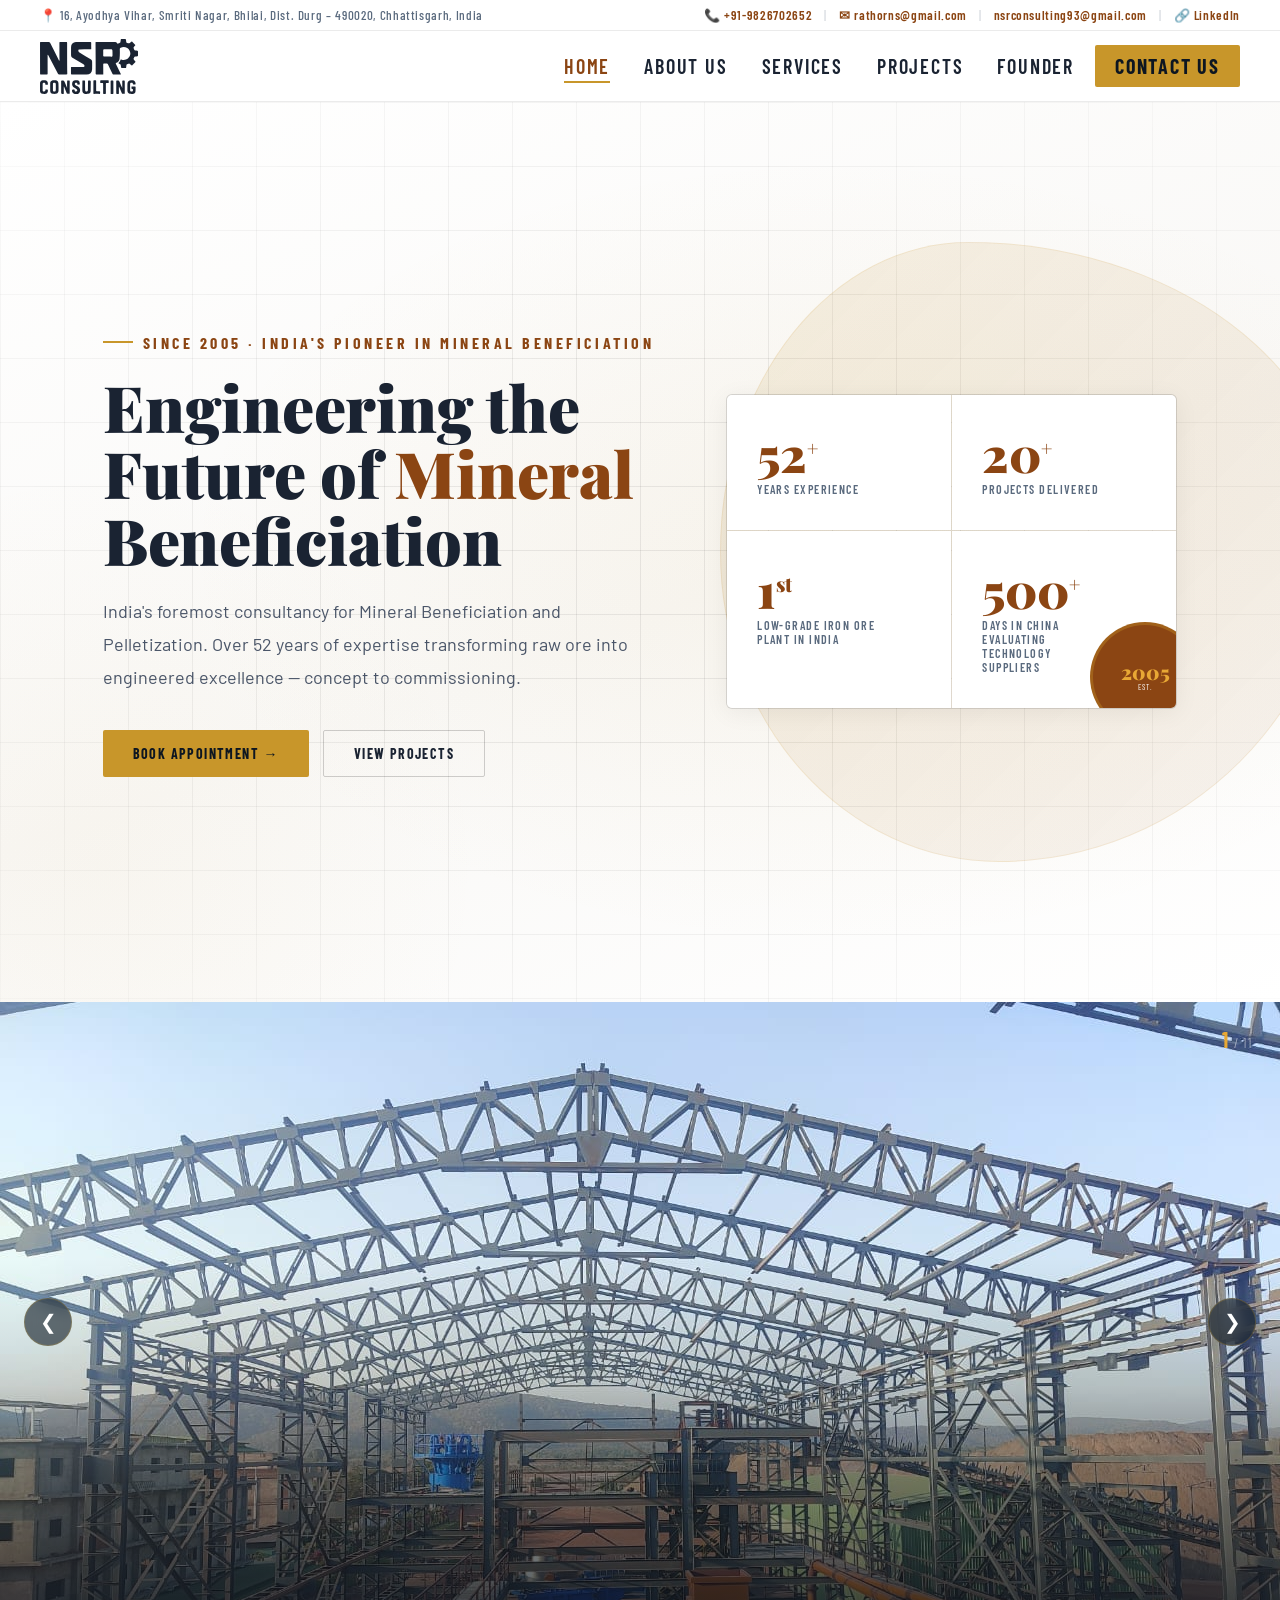
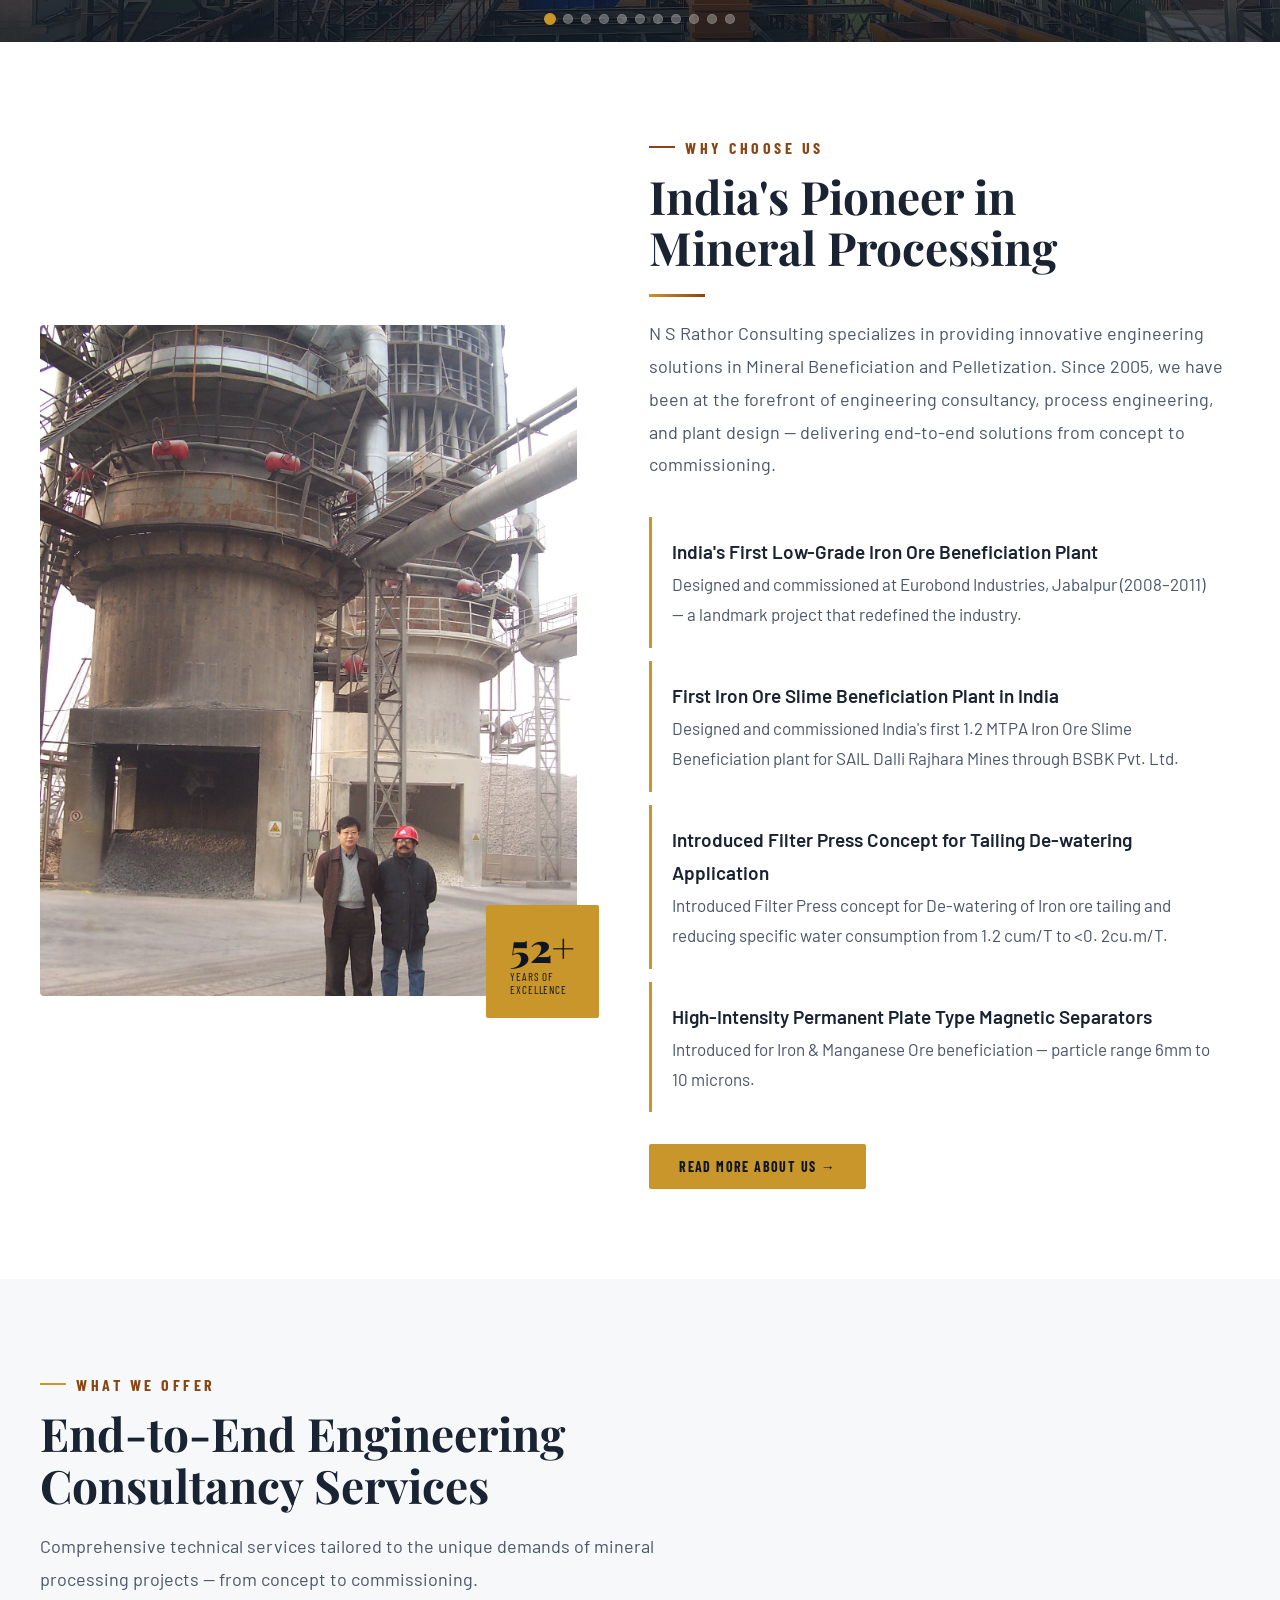
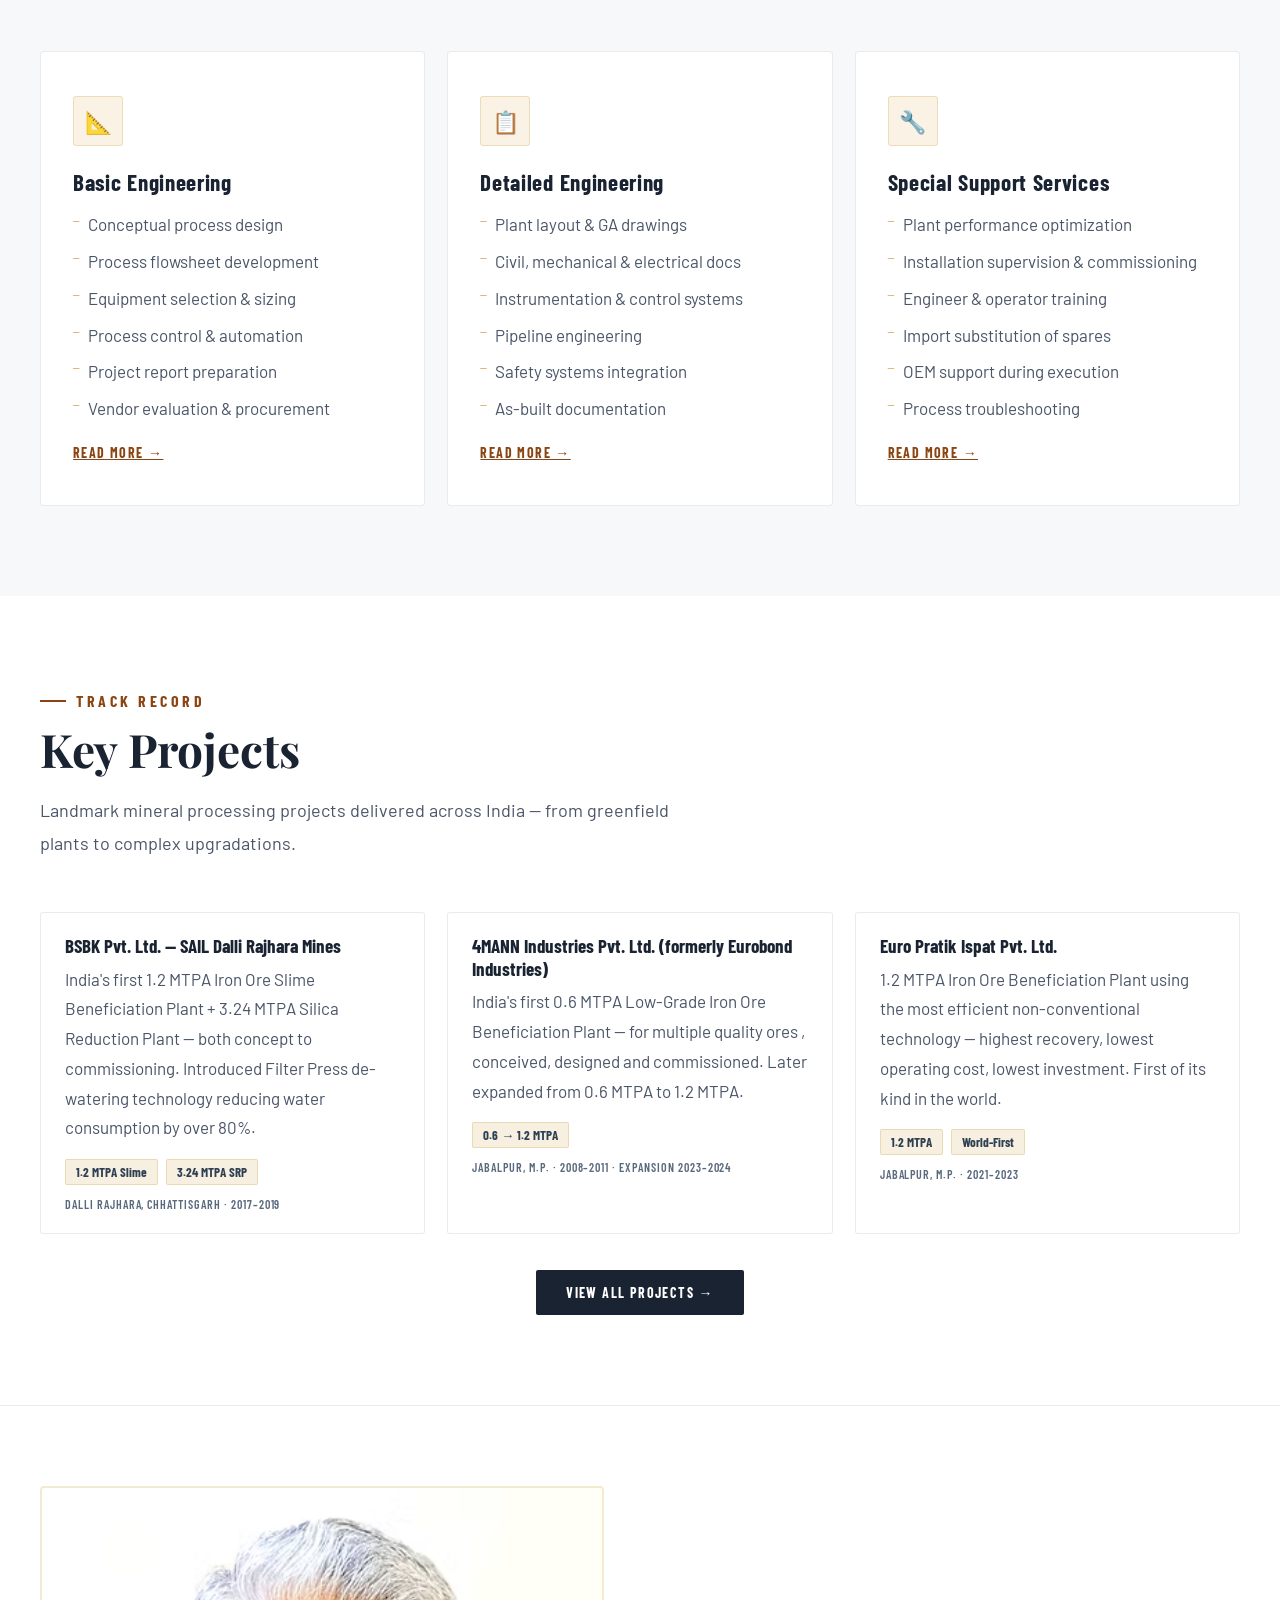
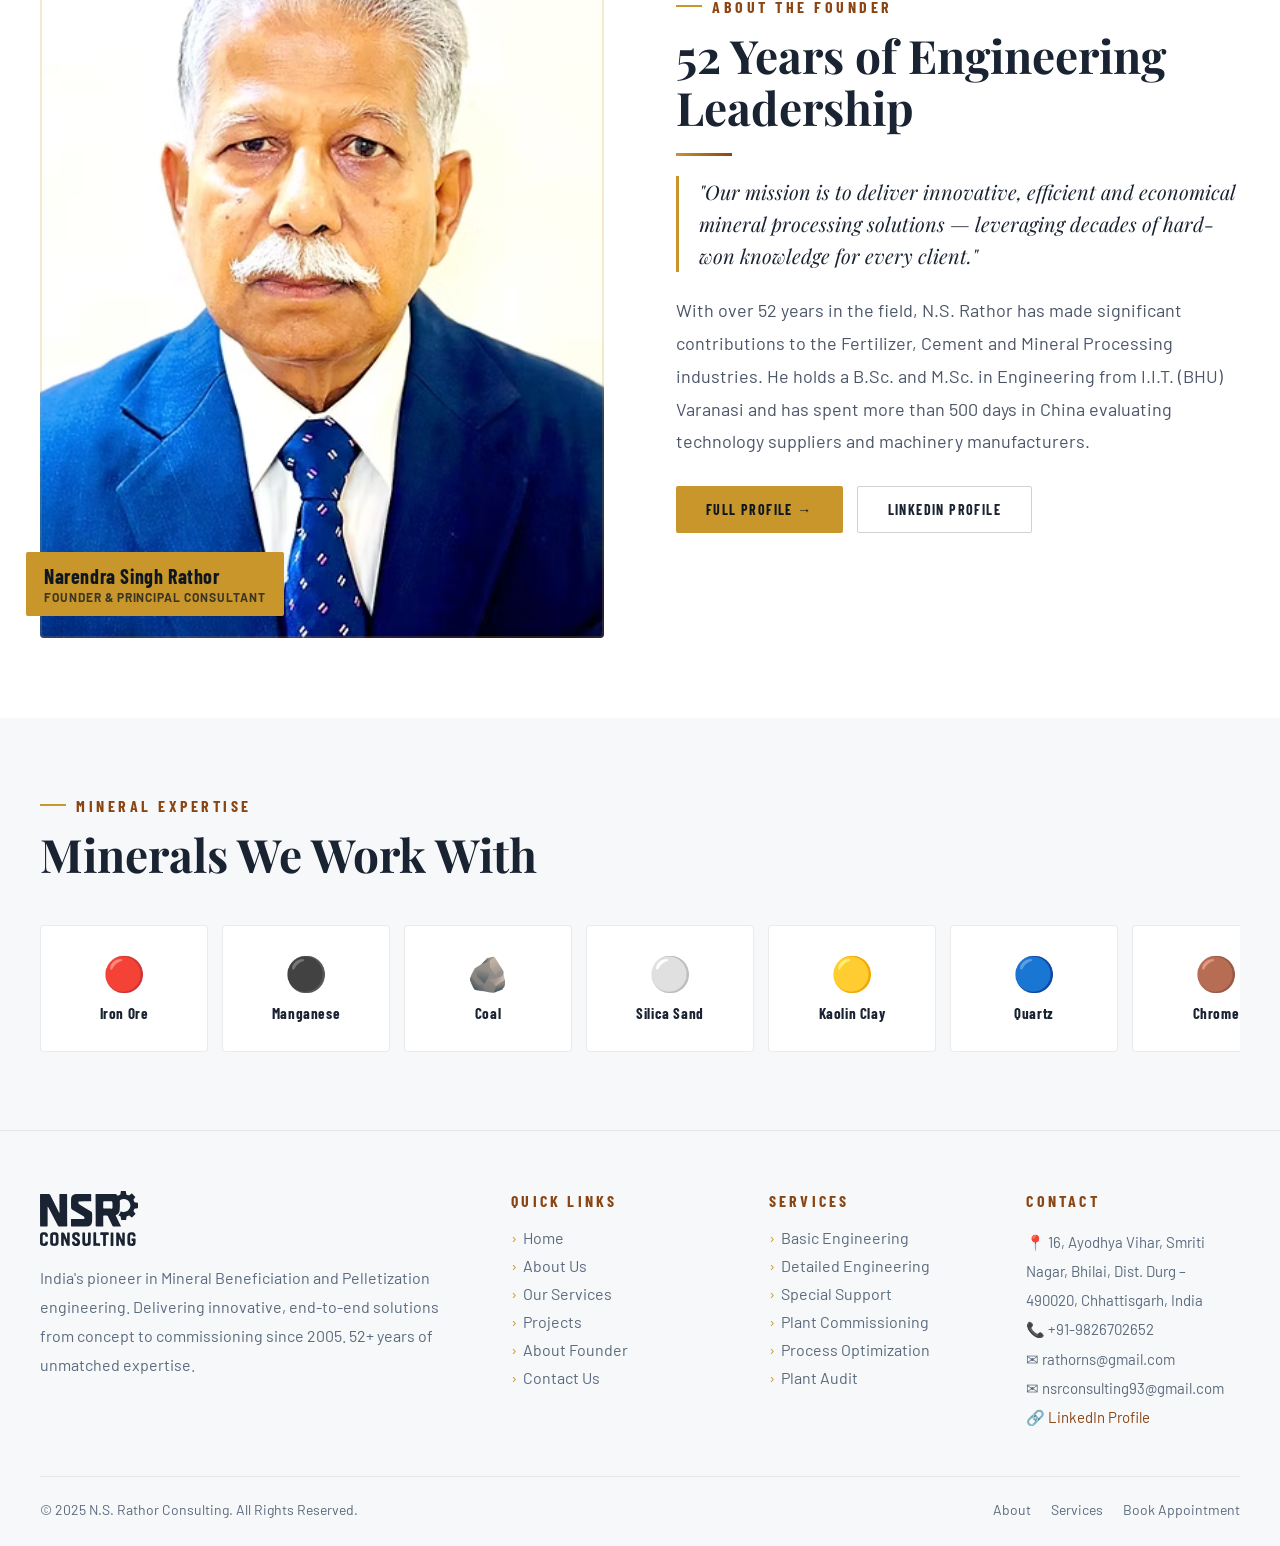
==== commit 237397f7: "Site-wide updates: images, fonts, slider, responsiveness, content - Add sir_1, sir_2, sir_3 photos t" ====
--- a/index.html
+++ b/index.html
@@ -99,7 +99,7 @@
       <span class="topbar-sep">|</span>
       <a href="mailto:rathorns@gmail.com">✉ rathorns@gmail.com</a>
       <span class="topbar-sep">|</span>
-      <a href="mailto:nsrathor.consultants@gmail.com">nsrathor.consultants@gmail.com</a>
+      <a href="mailto:nsrconsulting93@gmail.com">nsrconsulting93@gmail.com</a>
       <span class="topbar-sep">|</span>
       <a href="https://www.linkedin.com/in/nsrathor/" target="_blank">🔗 LinkedIn</a>
     </div>
@@ -190,37 +190,17 @@
        
       </div>
       <div class="slider-slide">
-        <img src="images/07.JPG" alt="">
-        <div class="slider-overlay"></div>
-       
-      </div>
-    
-      <div class="slider-slide">
-        <img src="images/08.JPG" alt="">
-        <div class="slider-overlay"></div>
-       
-      </div>
-    
-      <div class="slider-slide">
-        <img src="images/10.JPG" alt="">
-        <div class="slider-overlay"></div>
-       
-      </div>
-    
+        <img src="images/07.jpg" alt="">
+        <div class="slider-overlay"></div>
+      </div>
+      <div class="slider-slide">
+        <img src="images/10.jpg" alt="">
+        <div class="slider-overlay"></div>
+      </div>
       <div class="slider-slide">
         <img src="images/11.JPG" alt="">
         <div class="slider-overlay"></div>
-       
-      </div>
-    
-      <div class="slider-slide">
-        <img src="images/slider-plant-operations.jpg" alt="Iron Ore Beneficiation Plant">
-        <div class="slider-overlay"></div>
-       
-      </div>
-      
-      
-     
+      </div>
       <div class="slider-slide">
         <img src="images/slider-lime-calcination.jpg" alt="Lime Calcination Plant">
         <div class="slider-overlay"></div>
@@ -229,13 +209,25 @@
       <div class="slider-slide">
         <img src="images/slider-team-bhilai.jpg" alt="NHI Team at Bhilai">
         <div class="slider-overlay"></div>
-        
+      </div>
+      <div class="slider-slide">
+        <img src="images/sir_1.jpg" alt="N.S. Rathor — Founder">
+        <div class="slider-overlay"></div>
+      </div>
+      <div class="slider-slide">
+        <img src="images/sir_2.jpg" alt="N.S. Rathor at Project Site">
+        <div class="slider-overlay"></div>
+      </div>
+      <div class="slider-slide">
+        <img src="images/sir_3.jpg" alt="N.S. Rathor — Industry Expert">
+        <div class="slider-overlay"></div>
       </div>
     </div>
     <button class="slider-arrow prev" aria-label="Previous slide">&#10094;</button>
     <button class="slider-arrow next" aria-label="Next slide">&#10095;</button>
     <div class="slider-dots">
       <span class="slider-dot active"></span>
+      <span class="slider-dot"></span>
       <span class="slider-dot"></span>
       <span class="slider-dot"></span>
       <span class="slider-dot"></span>
@@ -253,7 +245,7 @@
       
       
     </div>
-    <div class="slider-counter"><span class="current">1</span> / 10</div>
+    <div class="slider-counter"><span class="current">1</span> / 11</div>
   </div>
 </section>
 
@@ -263,7 +255,7 @@
     <div class="why-grid">
       <div class="why-img-wrap reveal">
         <div class="why-frame">
-          <img src="images/about-us.avif" alt="N.S. Rathor Consulting — Plant Operations" class="frame-img">
+          <img src="images/vertical_pict_test.jpg" alt="N.S. Rathor Consulting — Plant Operations" class="frame-img">
         </div>
         <div class="why-badge">
           <div class="why-badge-num">52+</div>
@@ -275,7 +267,6 @@
         <h2 class="sec-title reveal reveal-d1">India's Pioneer in<br>Mineral Processing</h2>
         <div class="divider reveal reveal-d1"></div>
         <p class="sec-desc reveal reveal-d2">N S Rathor Consulting specializes in providing innovative engineering solutions in Mineral Beneficiation and Pelletization. Since 2005, we have been at the forefront of engineering consultancy, process engineering, and plant design — delivering end-to-end solutions from concept to commissioning.</p>
-        <h3 style="font-family:'Barlow Condensed',sans-serif;font-size:22px;font-weight:700;letter-spacing:0.06em;text-transform:uppercase;color:var(--ore);margin-top:32px;margin-bottom:8px;" class="reveal reveal-d2">Key Milestones</h3>
         <div class="ach-list">
           <div class="ach-item reveal reveal-d2">
             <div class="ach-text"><strong>India's First Low-Grade Iron Ore Beneficiation Plant</strong>Designed and commissioned at Eurobond Industries, Jabalpur (2008–2011) — a landmark project that redefined the industry.</div>
@@ -359,16 +350,17 @@
     <div class="section-eyebrow reveal">Track Record</div>
     <h2 class="sec-title reveal reveal-d1">Key Projects</h2>
     <p class="sec-desc reveal reveal-d2">Landmark mineral processing projects delivered across India — from greenfield plants to complex upgradations.</p>
-    <div class="proj-grid" style="grid-template-columns:repeat(3,1fr);">
+    <div class="proj-grid">
       <div class="proj-card reveal">
         <div class="proj-body">
           
           <div class="proj-name">BSBK Pvt. Ltd. — SAIL Dalli Rajhara Mines</div>
-          <div class="proj-detail">India's first Iron Ore Slime Beneficiation Plant + a major Silica Reduction Plant — full lifecycle from concept to commissioning.</div>
+          <div class="proj-detail">India's first 1.2 MTPA Iron Ore 
+            Slime Beneficiation Plant +  3.24 MTPA Silica Reduction Plant — both concept to commissioning. 
+            Introduced Filter Press de-watering technology reducing water consumption by over 80%.</div>
           <div class="proj-specs" style="margin-top:16px;">
             <span class="proj-spec" style="font-weight:700;font-size:13px;background:rgba(200,150,42,0.15);border-color:rgba(200,150,42,0.25);">1.2 MTPA Slime</span>
             <span class="proj-spec" style="font-weight:700;font-size:13px;background:rgba(200,150,42,0.15);border-color:rgba(200,150,42,0.25);">3.24 MTPA SRP</span>
-            
           </div>
           <div style="font-size:12px;color:#5a6a7e;margin-top:12px;font-family:'Barlow Condensed',sans-serif;letter-spacing:0.08em;text-transform:uppercase;font-weight:600;">Dalli Rajhara, Chhattisgarh · 2017–2019</div>
         </div>
@@ -376,22 +368,22 @@
       <div class="proj-card reveal reveal-d1">
         <div class="proj-body">
           
-          <div class="proj-name">4MANN Industries Pvt. Ltd., Jabalpur (M.P.)</div>
-          <div class="proj-detail">India's first Low-Grade Iron Ore Beneficiation Plant — conceived, designed and commissioned. Later expanded from 100 TPH to 160 TPH.</div>
+          <div class="proj-name">4MANN Industries Pvt. Ltd. (formerly Eurobond Industries)</div>
+          <div class="proj-detail">India's first 0.6 MTPA Low-Grade Iron Ore Beneficiation Plant — for multiple quality ores
+            , conceived, designed and commissioned. Later expanded from 0.6 MTPA to 1.2 MTPA.</div>
           <div class="proj-specs" style="margin-top:16px;">
             <span class="proj-spec" style="font-weight:700;font-size:13px;background:rgba(200,150,42,0.15);border-color:rgba(200,150,42,0.25);">0.6 → 1.2 MTPA</span>
-            
-          </div>
-          <div style="font-size:12px;color:#5a6a7e;margin-top:12px;font-family:'Barlow Condensed',sans-serif;letter-spacing:0.08em;text-transform:uppercase;font-weight:600;">Jabalpur, M.P. · 2008–2024</div>
+          </div>
+          <div style="font-size:12px;color:#5a6a7e;margin-top:12px;font-family:'Barlow Condensed',sans-serif;letter-spacing:0.08em;text-transform:uppercase;font-weight:600;">Jabalpur, M.P. · 2008–2011 · Expansion 2023–2024</div>
         </div>
       </div>
       <div class="proj-card reveal reveal-d2">
         <div class="proj-body">
-          <div class="proj-name">Euro Pratik Ispat Pvt. Ltd., Jabalpur (M.P.)</div>
-          <div class="proj-detail">200 TPH Iron Ore Beneficiation Plant using the most efficient non-conventional technology — first of its kind in the world.</div>
+          
+          <div class="proj-name">Euro Pratik Ispat Pvt. Ltd.</div>
+          <div class="proj-detail">1.2 MTPA Iron Ore Beneficiation Plant using the most efficient non-conventional technology — highest recovery, lowest operating cost, lowest investment. First of its kind in the world.</div>
           <div class="proj-specs" style="margin-top:16px;">
             <span class="proj-spec" style="font-weight:700;font-size:13px;background:rgba(200,150,42,0.15);border-color:rgba(200,150,42,0.25);">1.2 MTPA</span>
-            
             <span class="proj-spec" style="font-weight:700;font-size:13px;background:rgba(200,150,42,0.15);border-color:rgba(200,150,42,0.25);">World-First</span>
           </div>
           <div style="font-size:12px;color:#5a6a7e;margin-top:12px;font-family:'Barlow Condensed',sans-serif;letter-spacing:0.08em;text-transform:uppercase;font-weight:600;">Jabalpur, M.P. · 2021–2023</div>
@@ -490,7 +482,7 @@
            📍 16, Ayodhya Vihar, Smriti Nagar, Bhilai, Dist. Durg – 490020, Chhattisgarh, India<br>
           📞 <a href="tel:+919826702652" style="color:#5a6a7e;text-decoration:none;">+91-9826702652</a><br>
           <a href="mailto:rathorns@gmail.com" style="color:#5a6a7e;text-decoration:none;">✉ rathorns@gmail.com</a><br>
-          <a href="mailto:nsrathor.consultants@gmail.com" style="color:#5a6a7e;text-decoration:none;white-space:nowrap;">✉ nsrathor.consultants@gmail.com</a><br>
+          <a href="mailto:nsrconsulting93@gmail.com" style="color:#5a6a7e;text-decoration:none;white-space:nowrap;">✉ nsrconsulting93@gmail.com</a><br>
           <a href="https://www.linkedin.com/in/nsrathor/" target="_blank" style="color:var(--ore);text-decoration:none;">🔗 LinkedIn Profile</a>
         </div>
       </div>
--- a/css/styles.css
+++ b/css/styles.css
@@ -122,13 +122,15 @@
 .hero-btns { display: flex; gap: 14px; flex-wrap: wrap; opacity: 0; animation: slideUp 0.7s ease forwards 0.9s; }
 .hero-visual { opacity: 0; animation: fadeIn 1.1s ease forwards 0.6s; }
 .hero-stats-grid { display: grid; grid-template-columns: 1fr 1fr; gap: 1px; background: var(--light-border); border: 1px solid var(--light-border); border-radius: 6px; overflow: hidden; position: relative; box-shadow: 0 4px 24px rgba(0,0,0,0.06); }
-.stat-box { background: var(--white); padding: 30px 26px; position: relative; overflow: hidden; }
+.stat-box:nth-child(even):last-child, .stat-box:nth-child(4) { padding-right: 64px; }
+.stat-box { background: var(--white); padding: 34px 30px; position: relative; overflow: hidden; }
 .stat-box::before { content: ''; position: absolute; top: 0; left: 0; right: 0; height: 2px; background: linear-gradient(90deg, var(--gold), transparent); opacity: 0; transition: opacity 0.3s; }
 .stat-box:hover::before { opacity: 1; }
 .stat-num { font-family: 'Playfair Display', serif; font-size: 48px; font-weight: 900; color: var(--ore); line-height: 1; margin-bottom: 5px; }
 .stat-num sup { font-size: 20px; vertical-align: super; }
 .stat-lbl { font-family: 'Barlow Condensed', sans-serif; font-size: 12px; font-weight: 600; letter-spacing: 0.12em; text-transform: uppercase; color: #5a6a7e; }
-.hero-badge { position: absolute; bottom: -18px; right: -18px; background: var(--ore); color: white; width: 100px; height: 100px; border-radius: 50%; display: flex; flex-direction: column; align-items: center; justify-content: center; text-align: center; border: 3px solid rgba(200,150,42,0.35); animation: spin 22s linear infinite; }
+.hero-badge { position: absolute; bottom: -24px; right: -24px; background: var(--ore); color: white; width: 110px; height: 110px; border-radius: 50%; display: flex; flex-direction: column; align-items: center; justify-content: center; text-align: center; border: 3px solid rgba(200,150,42,0.35); z-index: 2; animation: badgeRock 4s ease-in-out infinite; }
+@keyframes badgeRock { 0%,100%{transform:rotate(-8deg);} 50%{transform:rotate(8deg);} }
 .hero-badge-year { font-family: 'Playfair Display', serif; font-size: 20px; font-weight: 900; color: var(--amber); line-height: 1; }
 .hero-badge-lbl { font-family: 'Barlow Condensed', sans-serif; font-size: 8px; letter-spacing: 0.1em; text-transform: uppercase; }
 @keyframes spin { to { transform: rotate(360deg); } }
@@ -378,7 +380,7 @@
 .contact-info-list { display: flex; flex-direction: column; gap: 28px; }
 .ci-item { display: flex; gap: 18px; align-items: flex-start; }
 .ci-icon { width: 46px; height: 46px; background: var(--gold); border-radius: 3px; display: flex; align-items: center; justify-content: center; font-size: 19px; flex-shrink: 0; }
-.ci-label { font-family: 'Barlow Condensed', sans-serif; font-size: 12px; font-weight: 600; letter-spacing: 0.15em; text-transform: uppercase; color: var(--ore); margin-bottom: 4px; }
+.ci-label { font-family: 'Barlow Condensed', sans-serif; font-size: 15px; font-weight: 600; letter-spacing: 0.15em; text-transform: uppercase; color: var(--ore); margin-bottom: 4px; }
 .ci-value { font-size: 17px; color: var(--steel); font-weight: 500; line-height: 1.6; }
 .ci-value a { color: var(--steel); text-decoration: none; }
 .ci-value a:hover { color: var(--ore); }
@@ -386,7 +388,7 @@
 .form-h { font-family: 'Playfair Display', serif; font-size: 26px; font-weight: 700; color: var(--steel); margin-bottom: 6px; }
 .form-sub { font-size: 17px; color: #4a5568; margin-bottom: 28px; }
 .fg { margin-bottom: 18px; }
-.fg label { display: block; font-family: 'Barlow Condensed', sans-serif; font-size: 12px; font-weight: 600; letter-spacing: 0.15em; text-transform: uppercase; color: var(--steel); margin-bottom: 7px; }
+.fg label { display: block; font-family: 'Barlow Condensed', sans-serif; font-size: 15px; font-weight: 600; letter-spacing: 0.15em; text-transform: uppercase; color: var(--steel); margin-bottom: 7px; }
 .fg input,
 .fg textarea,
 .fg select { width: 100%; padding: 12px 14px; border: 1px solid #ddd; border-radius: 2px; font-family: 'Barlow', sans-serif; font-size: 15px; color: var(--steel); background: var(--white); outline: none; transition: border-color 0.2s; }
@@ -414,7 +416,7 @@
 .consult-grid { display: grid; grid-template-columns: repeat(3, 1fr); gap: 18px; margin-top: 40px; }
 .consult-card { background: var(--white); border-radius: 4px; padding: 28px 24px; border: 1px solid var(--light-border); border-top: 3px solid var(--gold); transition: all 0.3s; }
 .consult-card:hover { transform: translateY(-4px); box-shadow: 0 8px 28px rgba(0,0,0,0.08); }
-.consult-card-period { font-family: 'Barlow Condensed', sans-serif; font-size: 12px; font-weight: 600; letter-spacing: 0.12em; text-transform: uppercase; color: var(--amber); margin-bottom: 8px; }
+.consult-card-period { font-family: 'Barlow Condensed', sans-serif; font-size: 15px; font-weight: 600; letter-spacing: 0.12em; text-transform: uppercase; color: var(--amber); margin-bottom: 8px; }
 .consult-card-name { font-family: 'Barlow Condensed', sans-serif; font-size: 19px; font-weight: 700; color: var(--steel); margin-bottom: 8px; line-height: 1.25; }
 .consult-card-desc { font-size: 17px; line-height: 1.75; color: #4a5568; }
 
@@ -449,9 +451,10 @@
    RESPONSIVE
 ══════════════════════════════════════ */
 @media (max-width: 1024px) {
-  .hero-inner, .why-grid, .founder-tease-inner, .founder-full-grid, .contact-grid { grid-template-columns: 1fr; gap: 44px; }
+  .hero-inner, .why-grid, .founder-tease-inner, .founder-full-grid, .contact-grid, .page-hero-inner { grid-template-columns: 1fr !important; gap: 44px !important; }
   .hero-visual { display: none; }
   .srv-grid { grid-template-columns: 1fr 1fr; }
+  .proj-grid, .audits-grid { grid-template-columns: 1fr 1fr; }
   .proj-full-grid { grid-template-columns: 1fr; }
   .proj-full-card.featured-card { grid-template-columns: 1fr; }
   .footer-grid { grid-template-columns: 1fr 1fr; }
@@ -542,7 +545,8 @@
   .contact-form { padding: 28px 22px; }
   .fg-row { grid-template-columns: 1fr; }
   .hero-inner { padding: 0 20px; }
-  .page-hero-inner { padding: 0 20px; }
+  .page-hero-inner { padding: 0 20px; grid-template-columns: 1fr !important; gap: 28px !important; }
+  .proj-hero-slider { aspect-ratio: 16/9 !important; max-height: 280px; }
   .why-badge { position: static; margin-top: 20px; }
   .mv-grid { grid-template-columns: 1fr; }
   .srv-feature-grid { grid-template-columns: 1fr; }
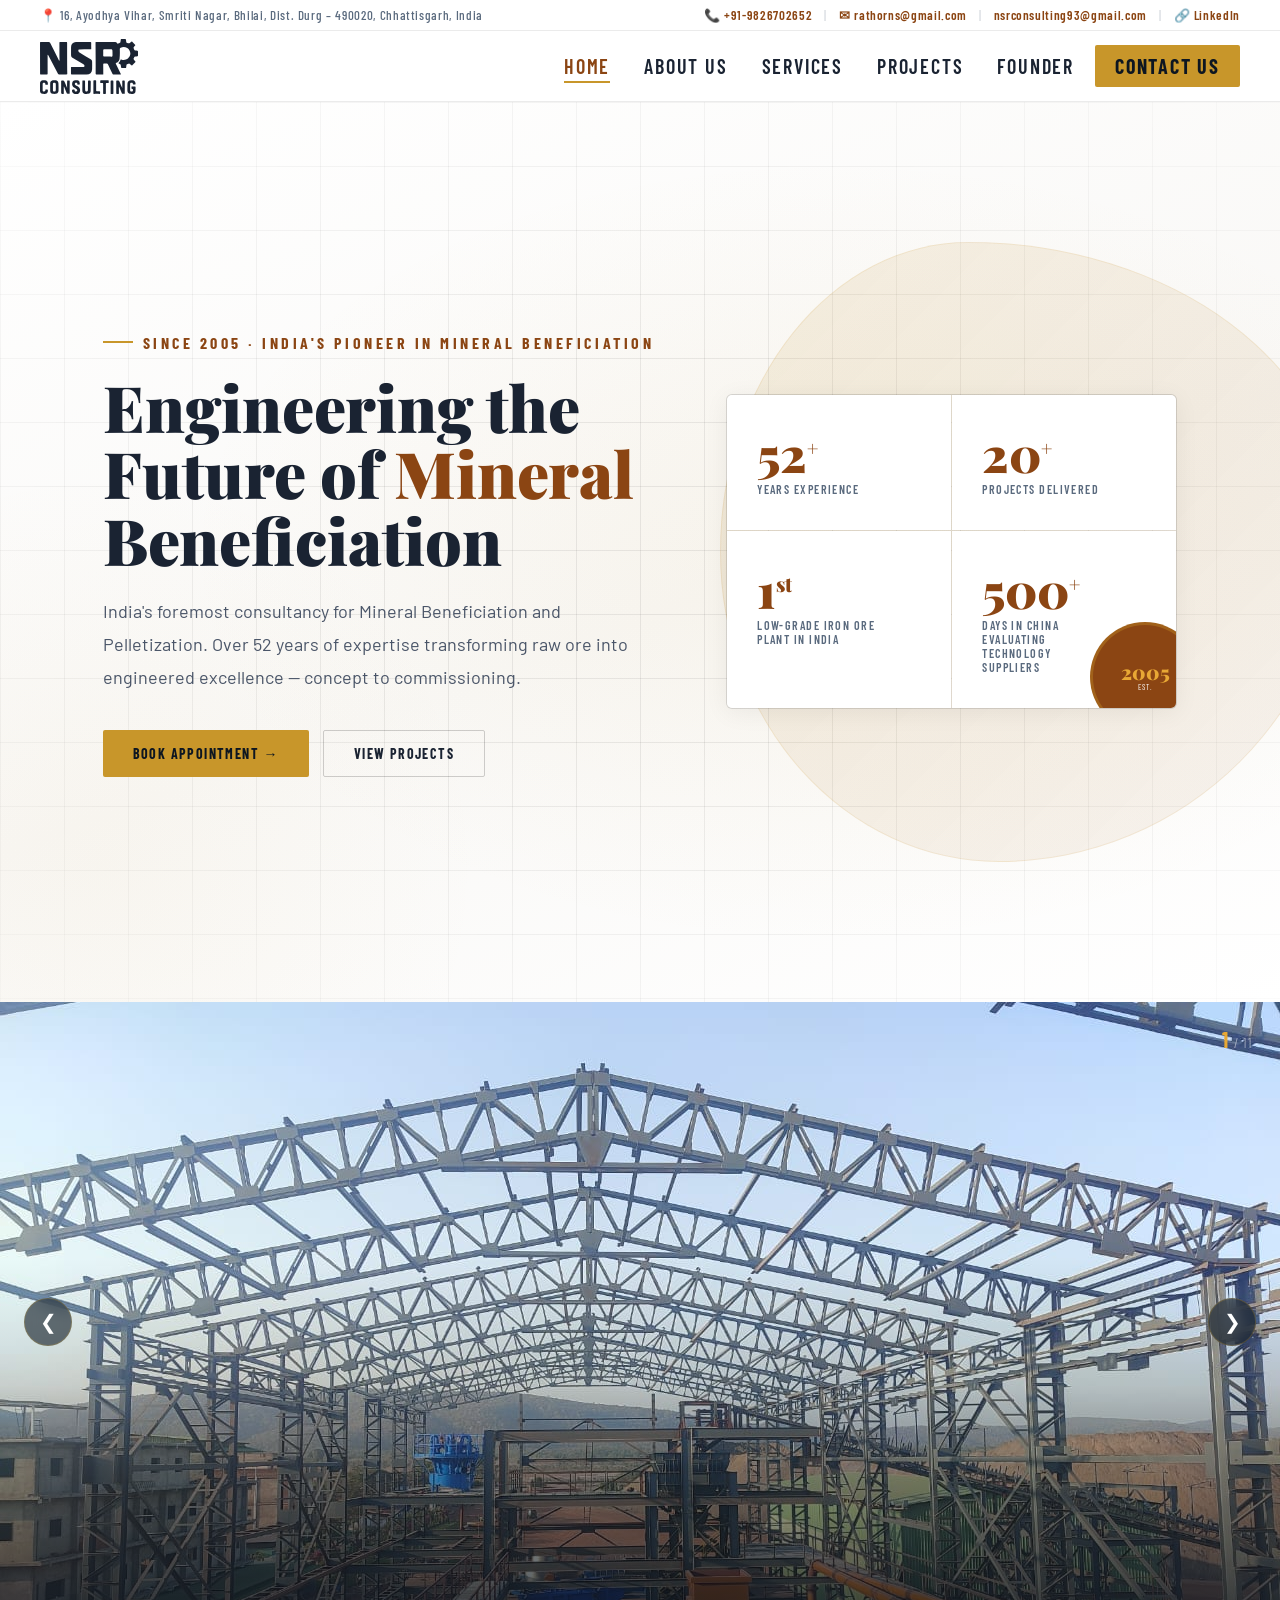
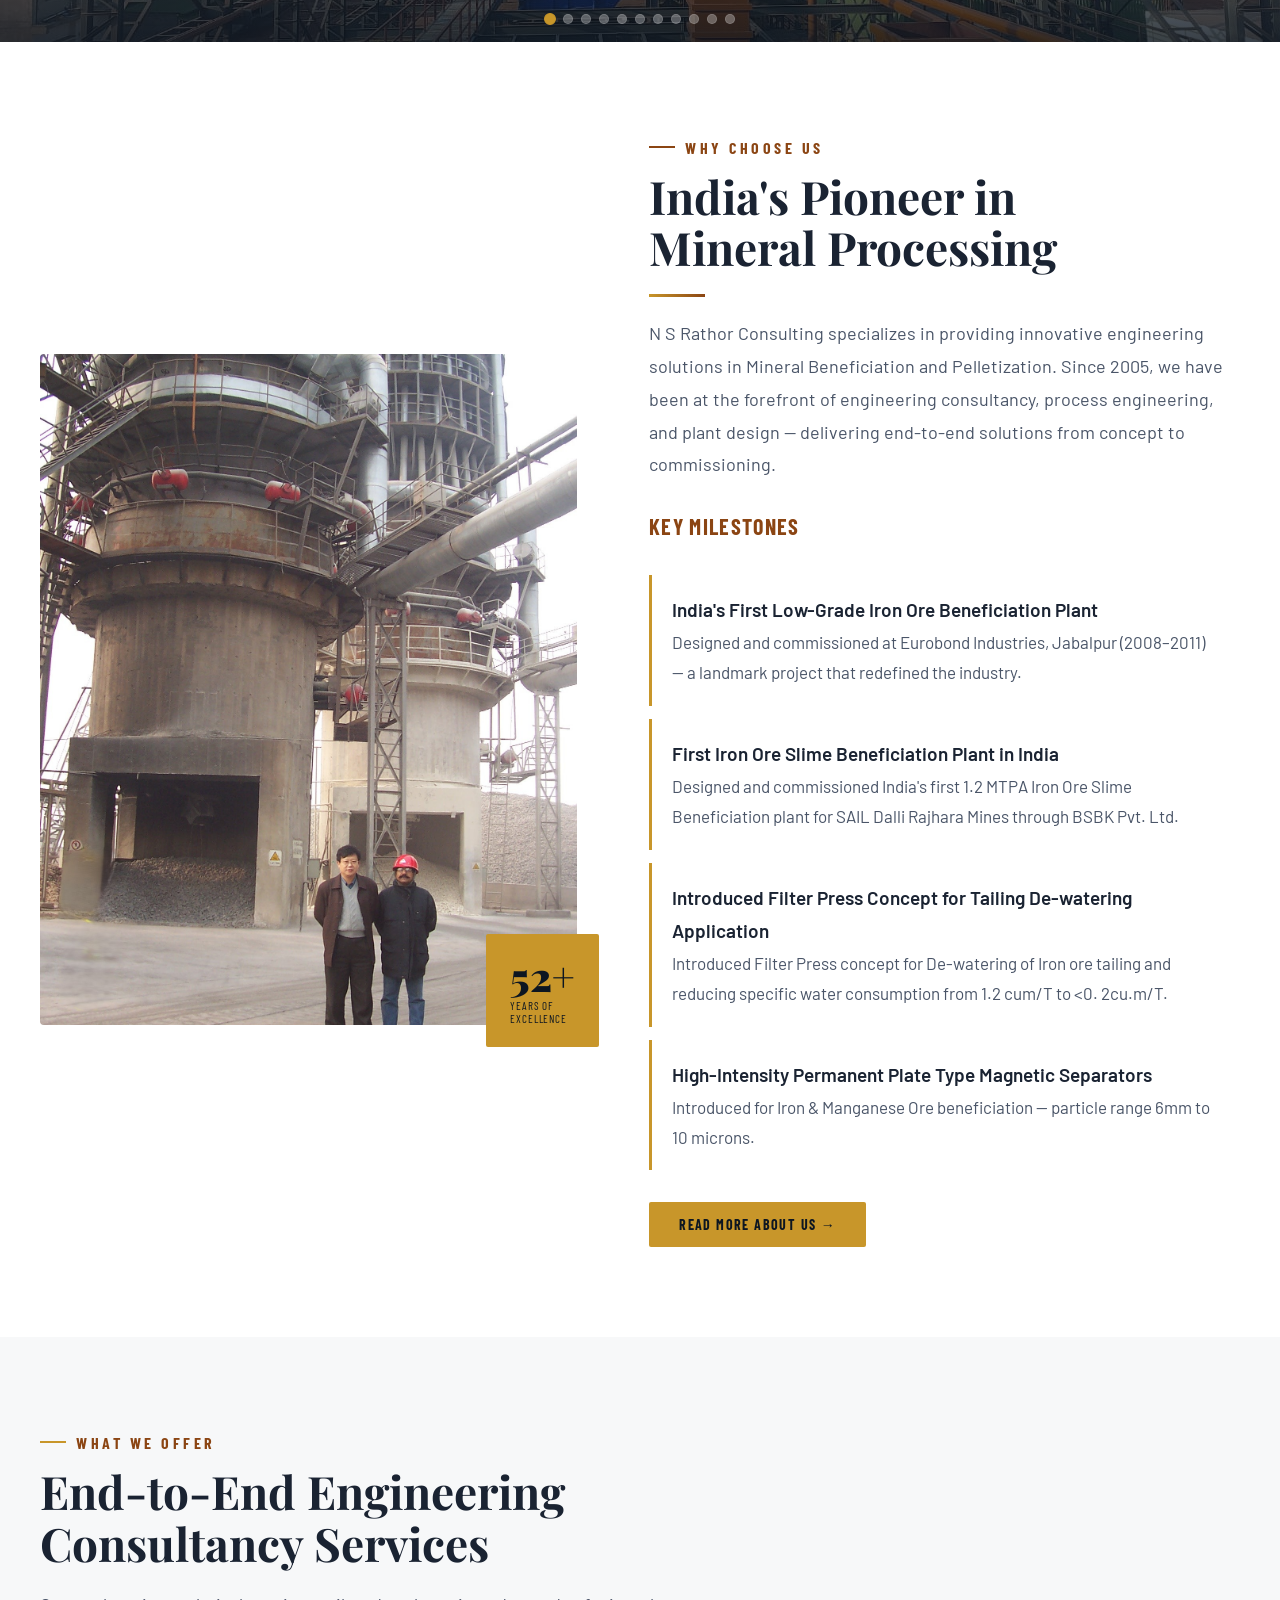
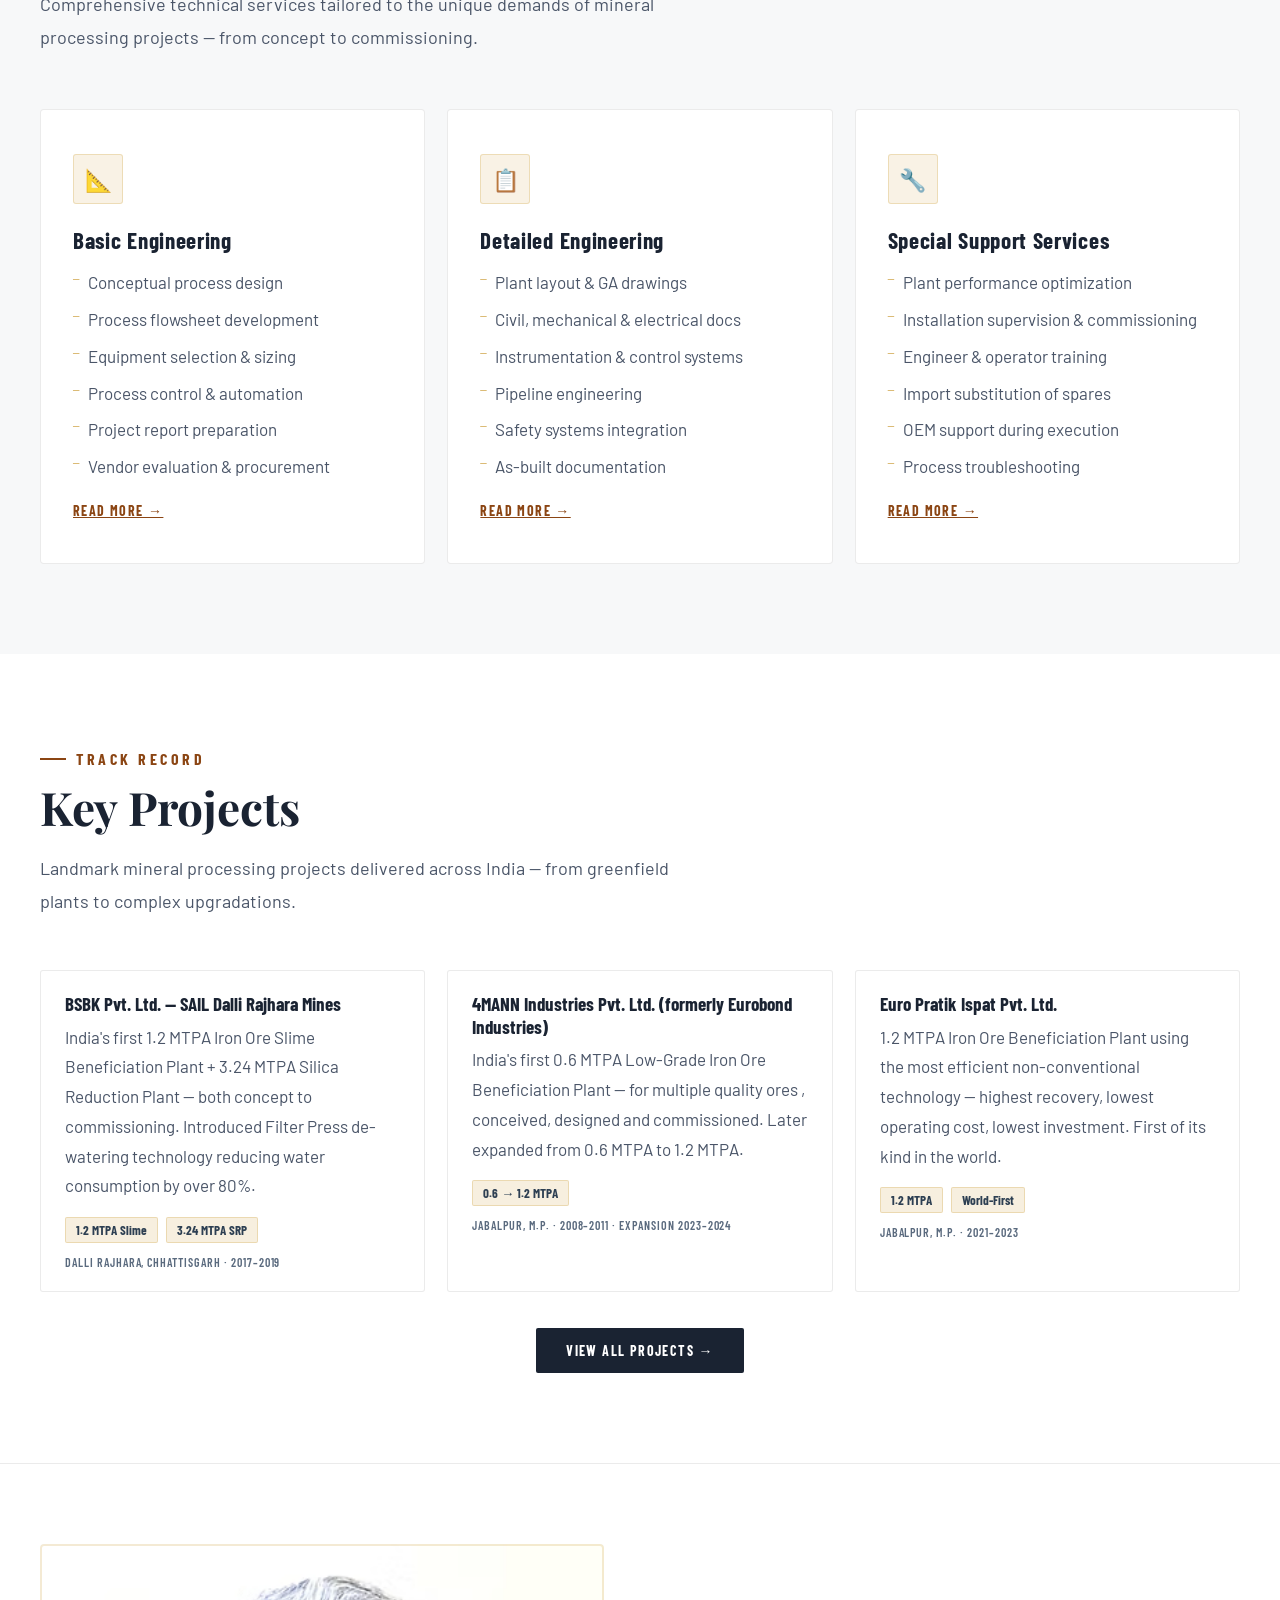
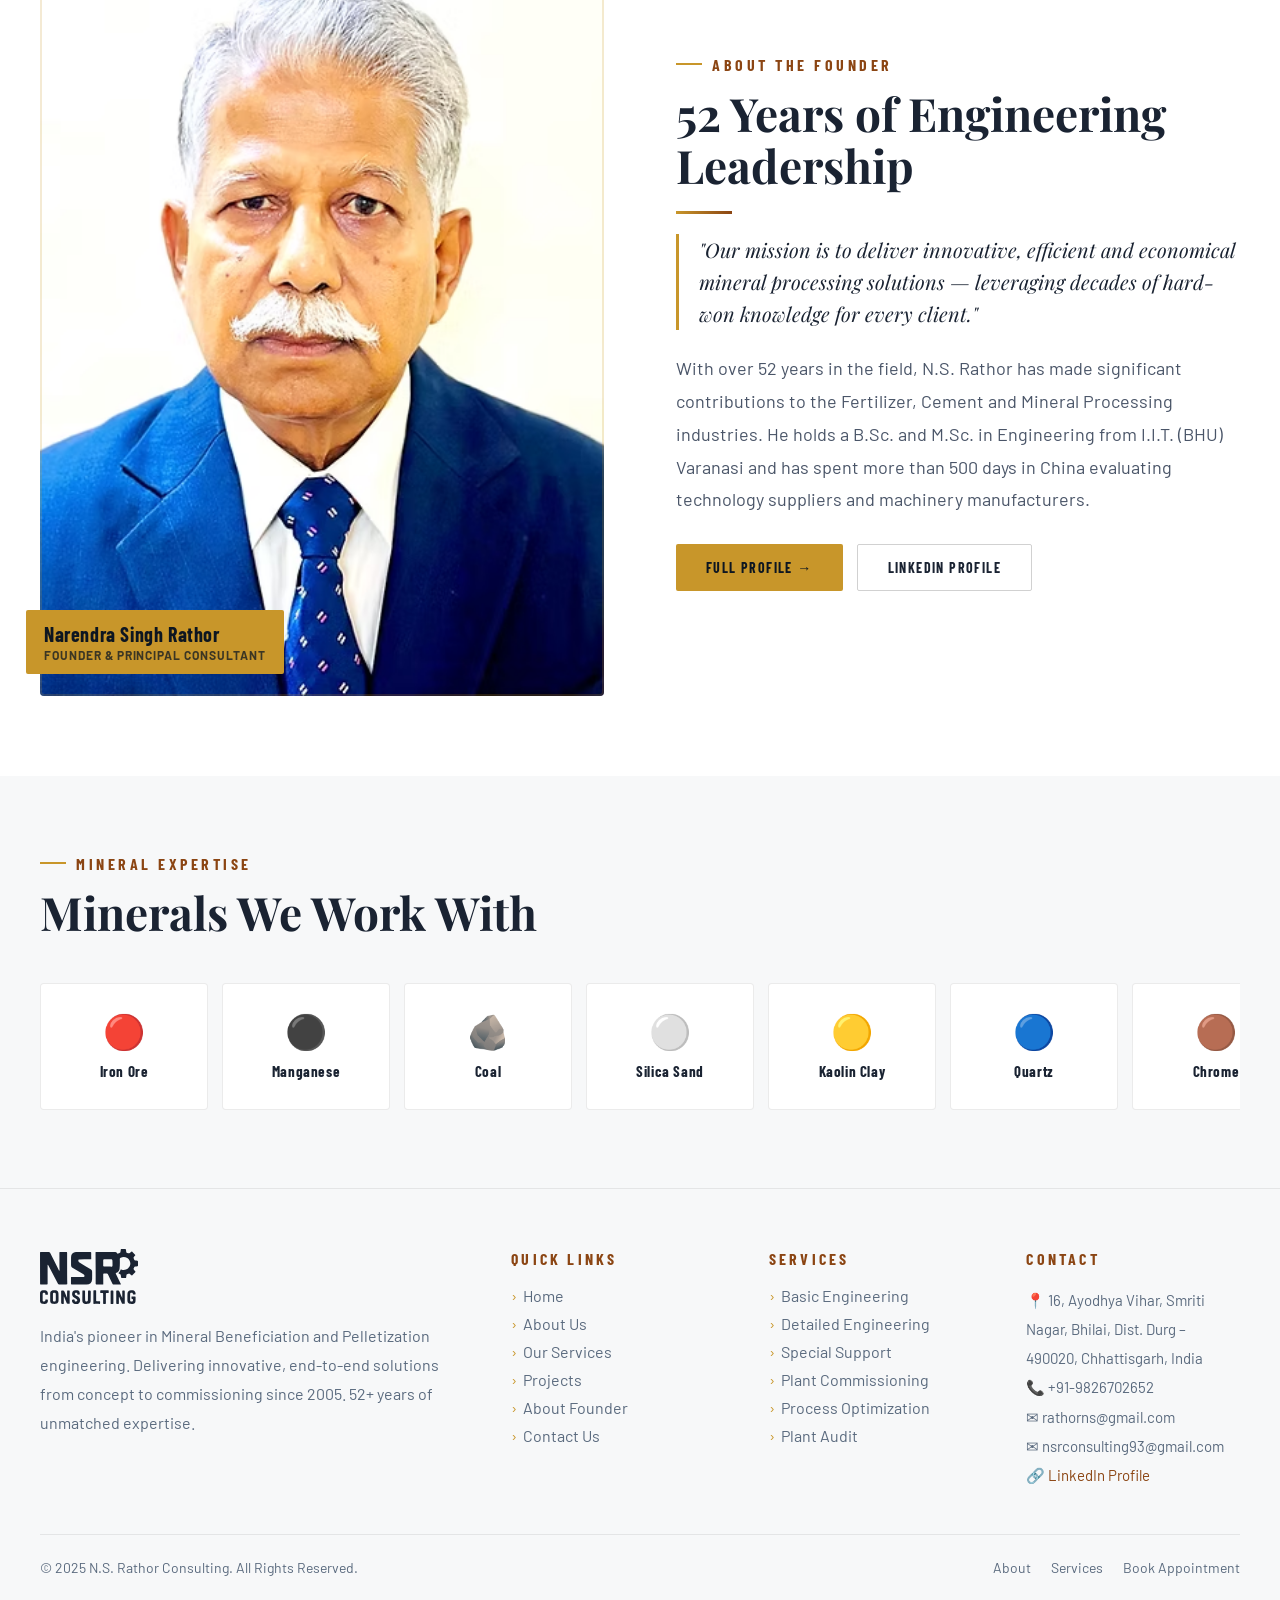
==== commit 819d3860: "Re-add Key Milestones heading to Why Choose Us section Made-with: Cursor" ====
--- a/index.html
+++ b/index.html
@@ -267,6 +267,7 @@
         <h2 class="sec-title reveal reveal-d1">India's Pioneer in<br>Mineral Processing</h2>
         <div class="divider reveal reveal-d1"></div>
         <p class="sec-desc reveal reveal-d2">N S Rathor Consulting specializes in providing innovative engineering solutions in Mineral Beneficiation and Pelletization. Since 2005, we have been at the forefront of engineering consultancy, process engineering, and plant design — delivering end-to-end solutions from concept to commissioning.</p>
+        <h3 style="font-family:'Barlow Condensed',sans-serif;font-size:22px;font-weight:700;letter-spacing:0.06em;text-transform:uppercase;color:var(--ore);margin-top:32px;margin-bottom:8px;" class="reveal reveal-d2">Key Milestones</h3>
         <div class="ach-list">
           <div class="ach-item reveal reveal-d2">
             <div class="ach-text"><strong>India's First Low-Grade Iron Ore Beneficiation Plant</strong>Designed and commissioned at Eurobond Industries, Jabalpur (2008–2011) — a landmark project that redefined the industry.</div>
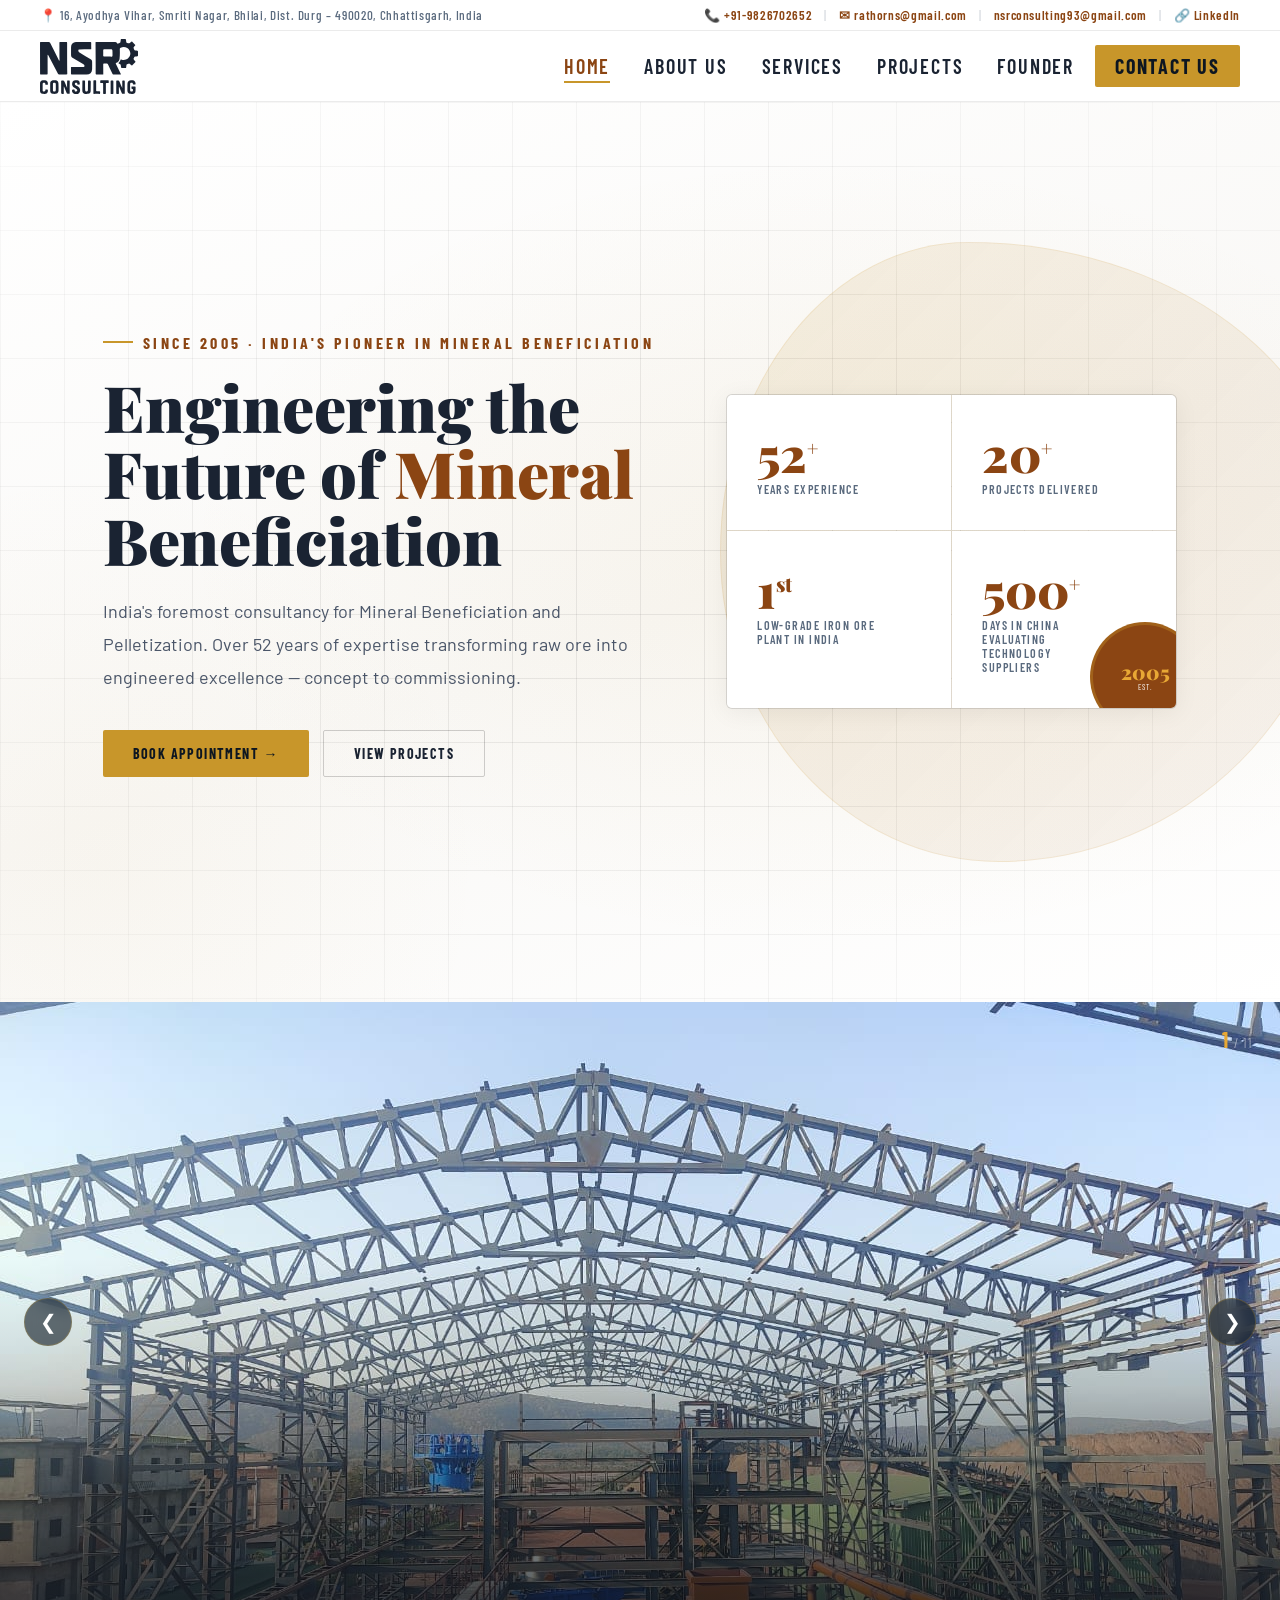
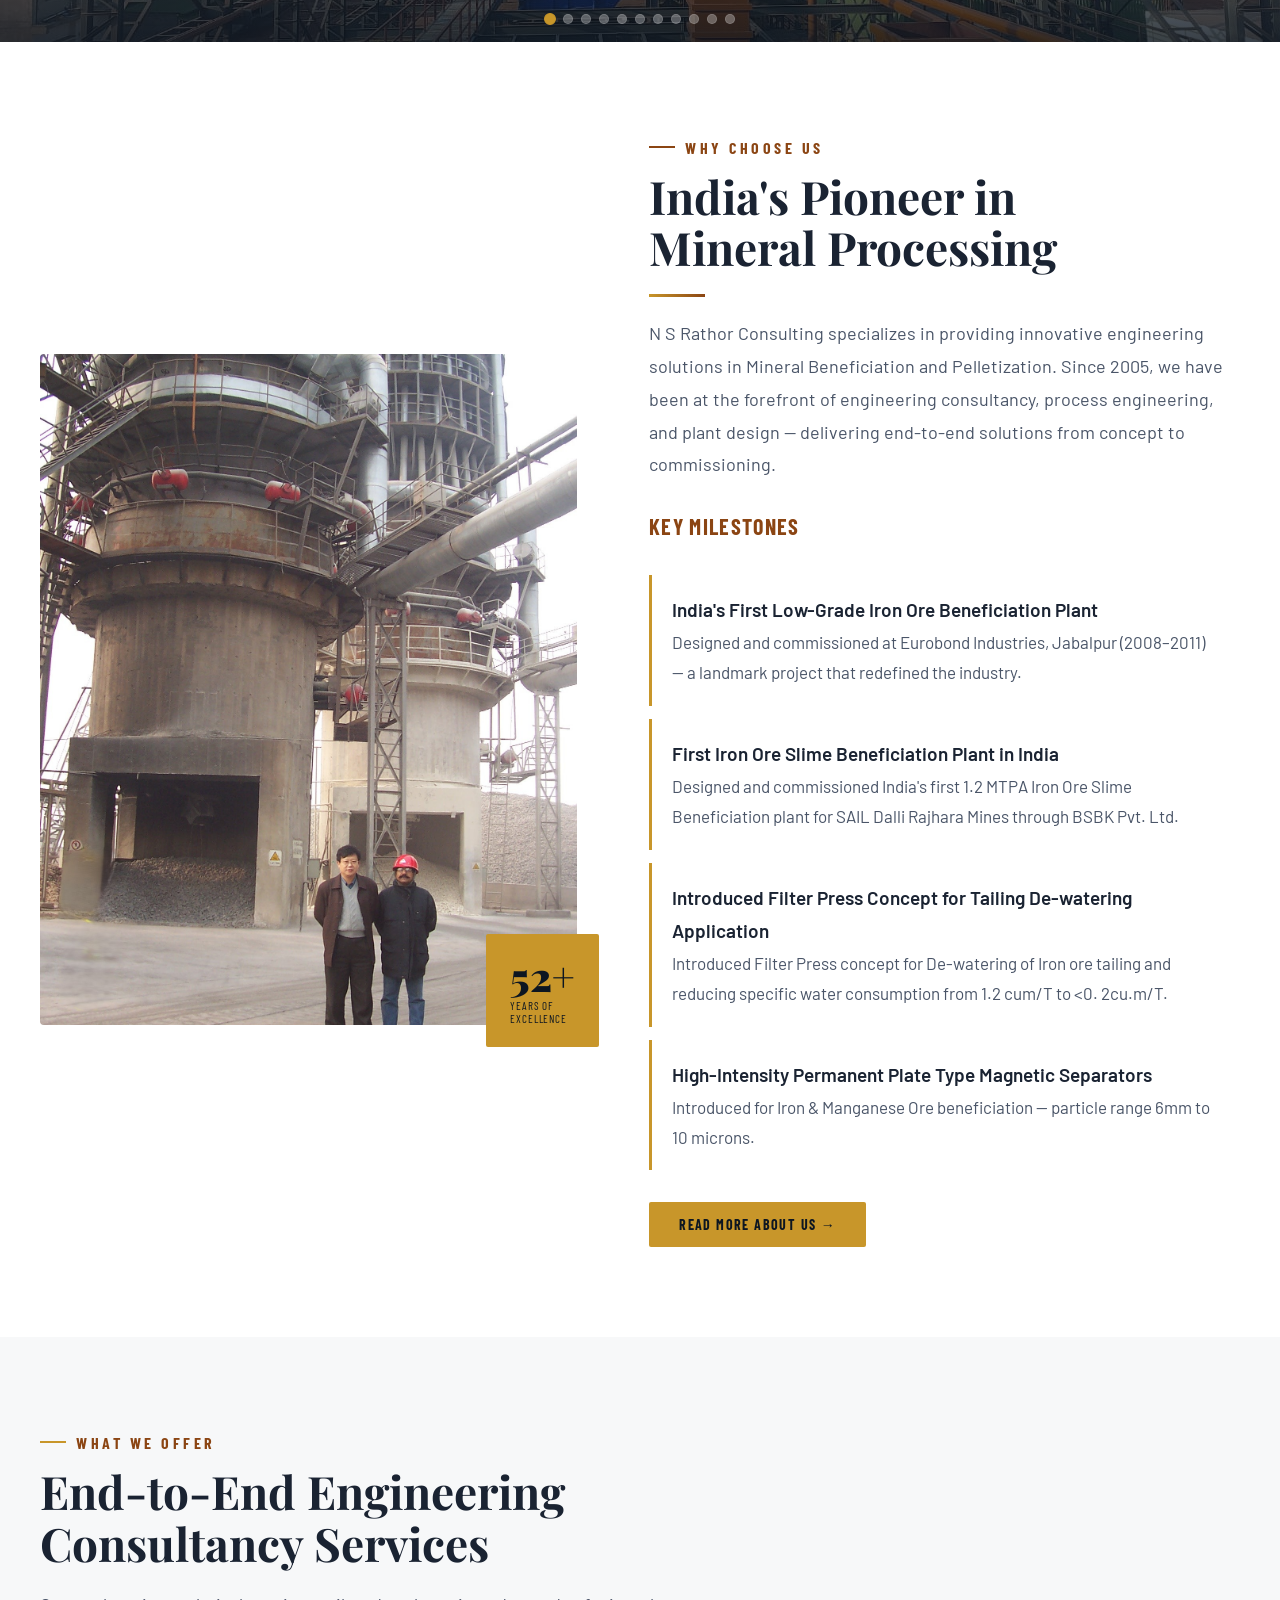
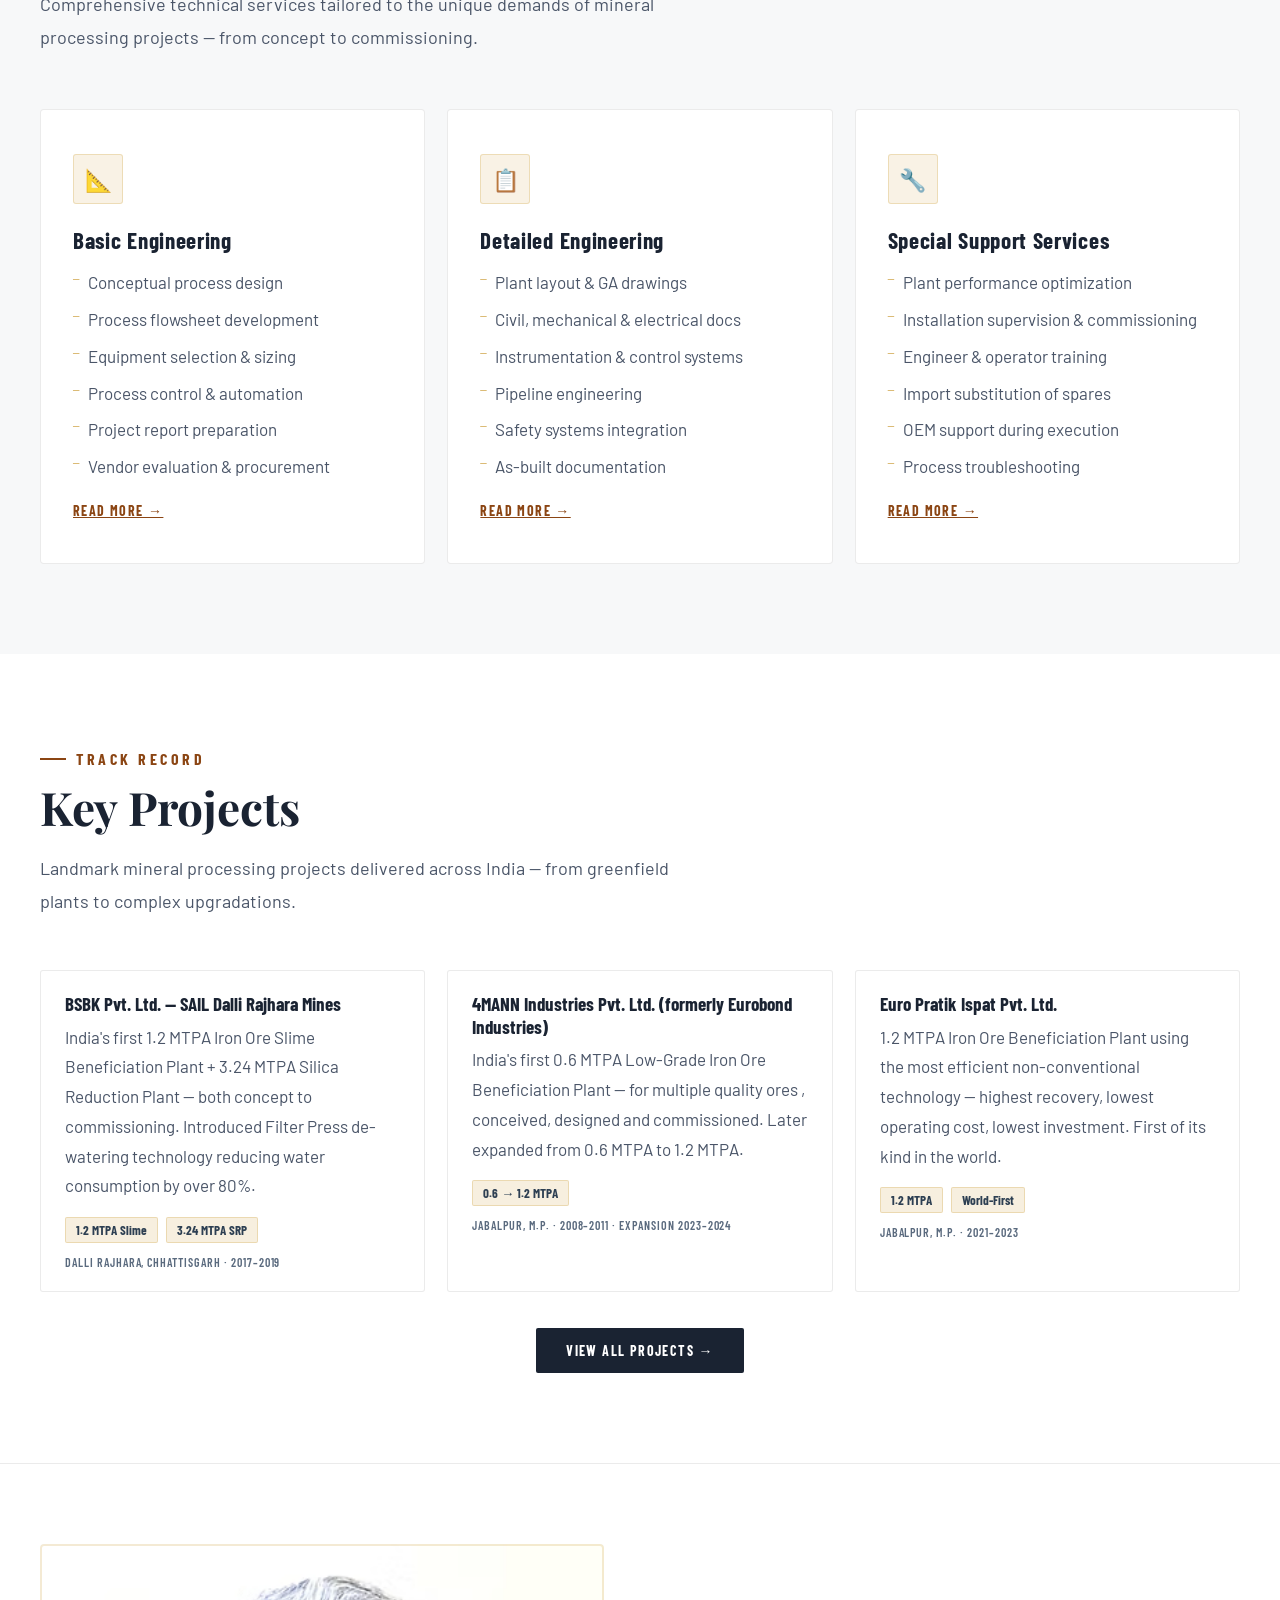
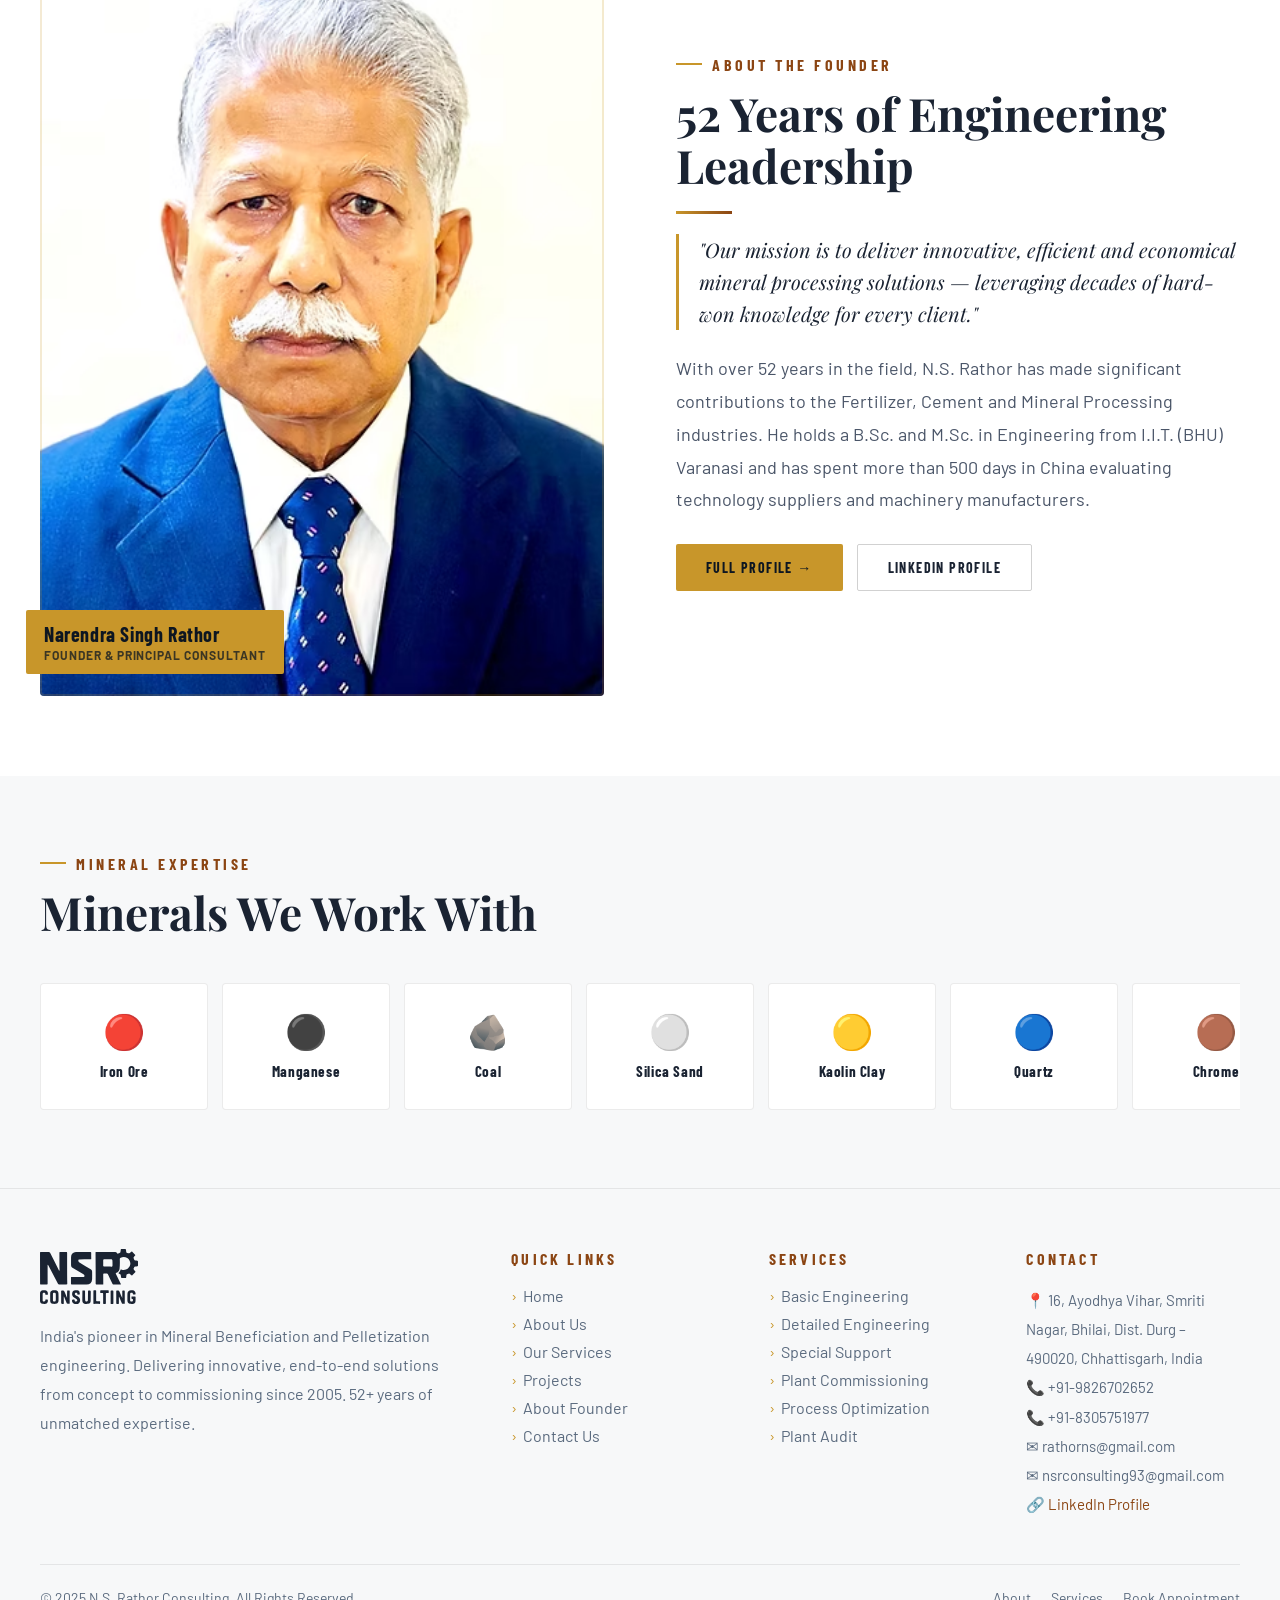
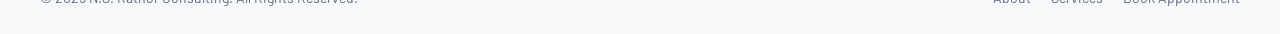
==== commit 29e959ae: "Update footer: full address and second phone number across all pages - Address updated to full: 16, " ====
--- a/index.html
+++ b/index.html
@@ -482,6 +482,7 @@
         <div style="font-size:15px;color:#5a6a7e;line-height:1.95;">
            📍 16, Ayodhya Vihar, Smriti Nagar, Bhilai, Dist. Durg – 490020, Chhattisgarh, India<br>
           📞 <a href="tel:+919826702652" style="color:#5a6a7e;text-decoration:none;">+91-9826702652</a><br>
+          📞 <a href="tel:+919826702652" style="color:#5a6a7e;text-decoration:none;">+91-8305751977</a><br>
           <a href="mailto:rathorns@gmail.com" style="color:#5a6a7e;text-decoration:none;">✉ rathorns@gmail.com</a><br>
           <a href="mailto:nsrconsulting93@gmail.com" style="color:#5a6a7e;text-decoration:none;white-space:nowrap;">✉ nsrconsulting93@gmail.com</a><br>
           <a href="https://www.linkedin.com/in/nsrathor/" target="_blank" style="color:var(--ore);text-decoration:none;">🔗 LinkedIn Profile</a>
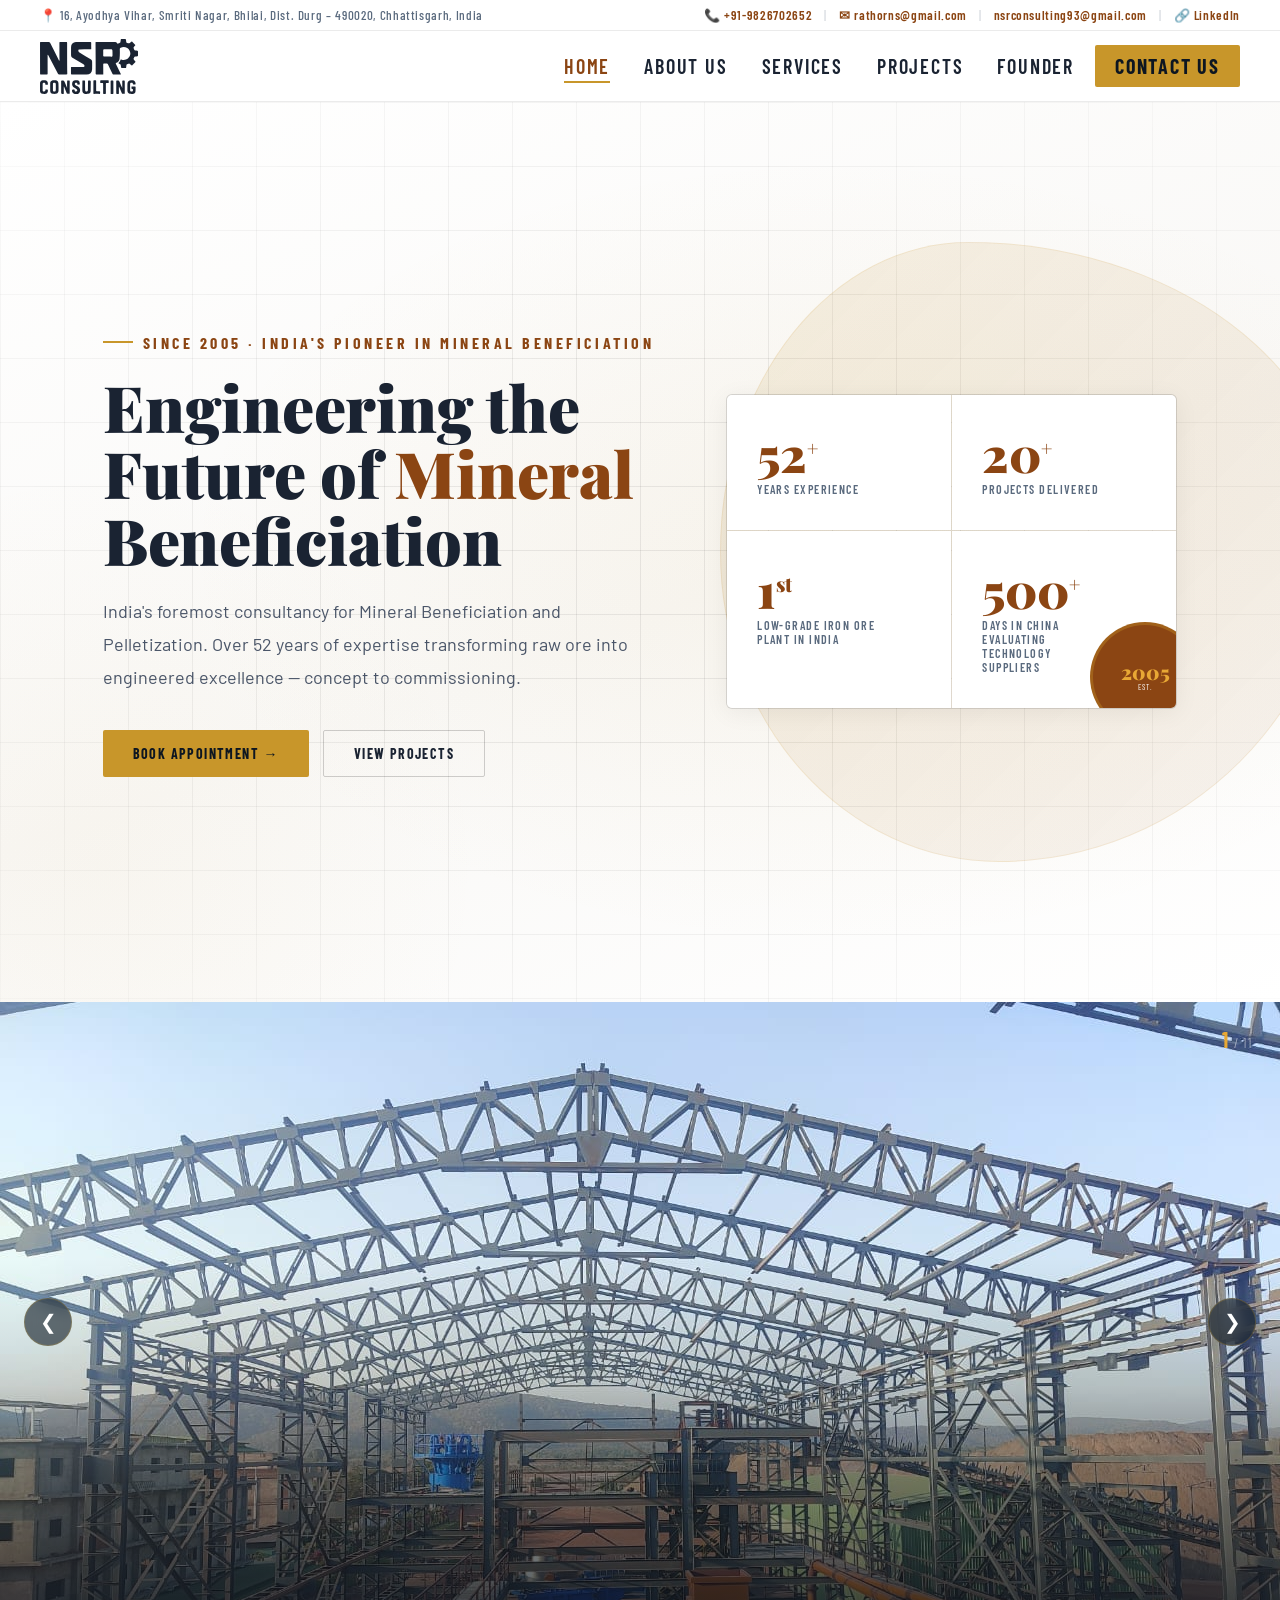
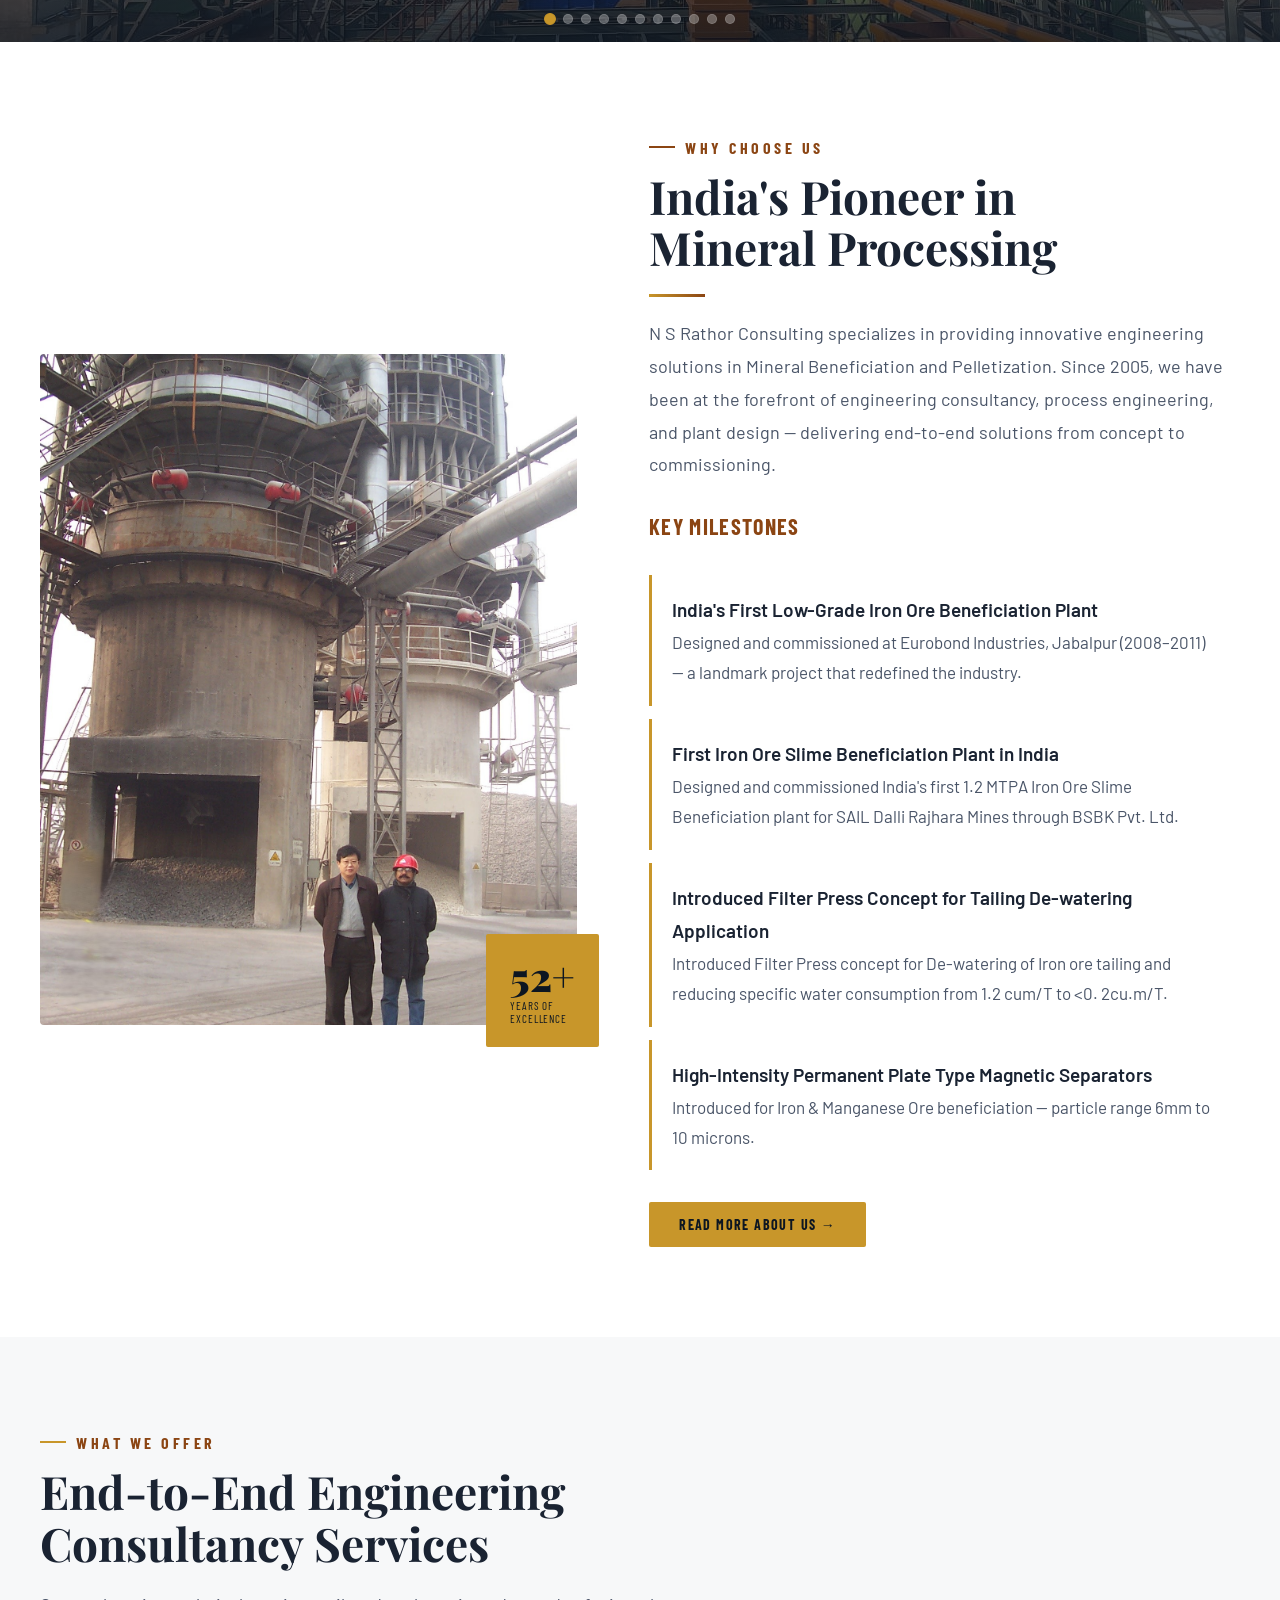
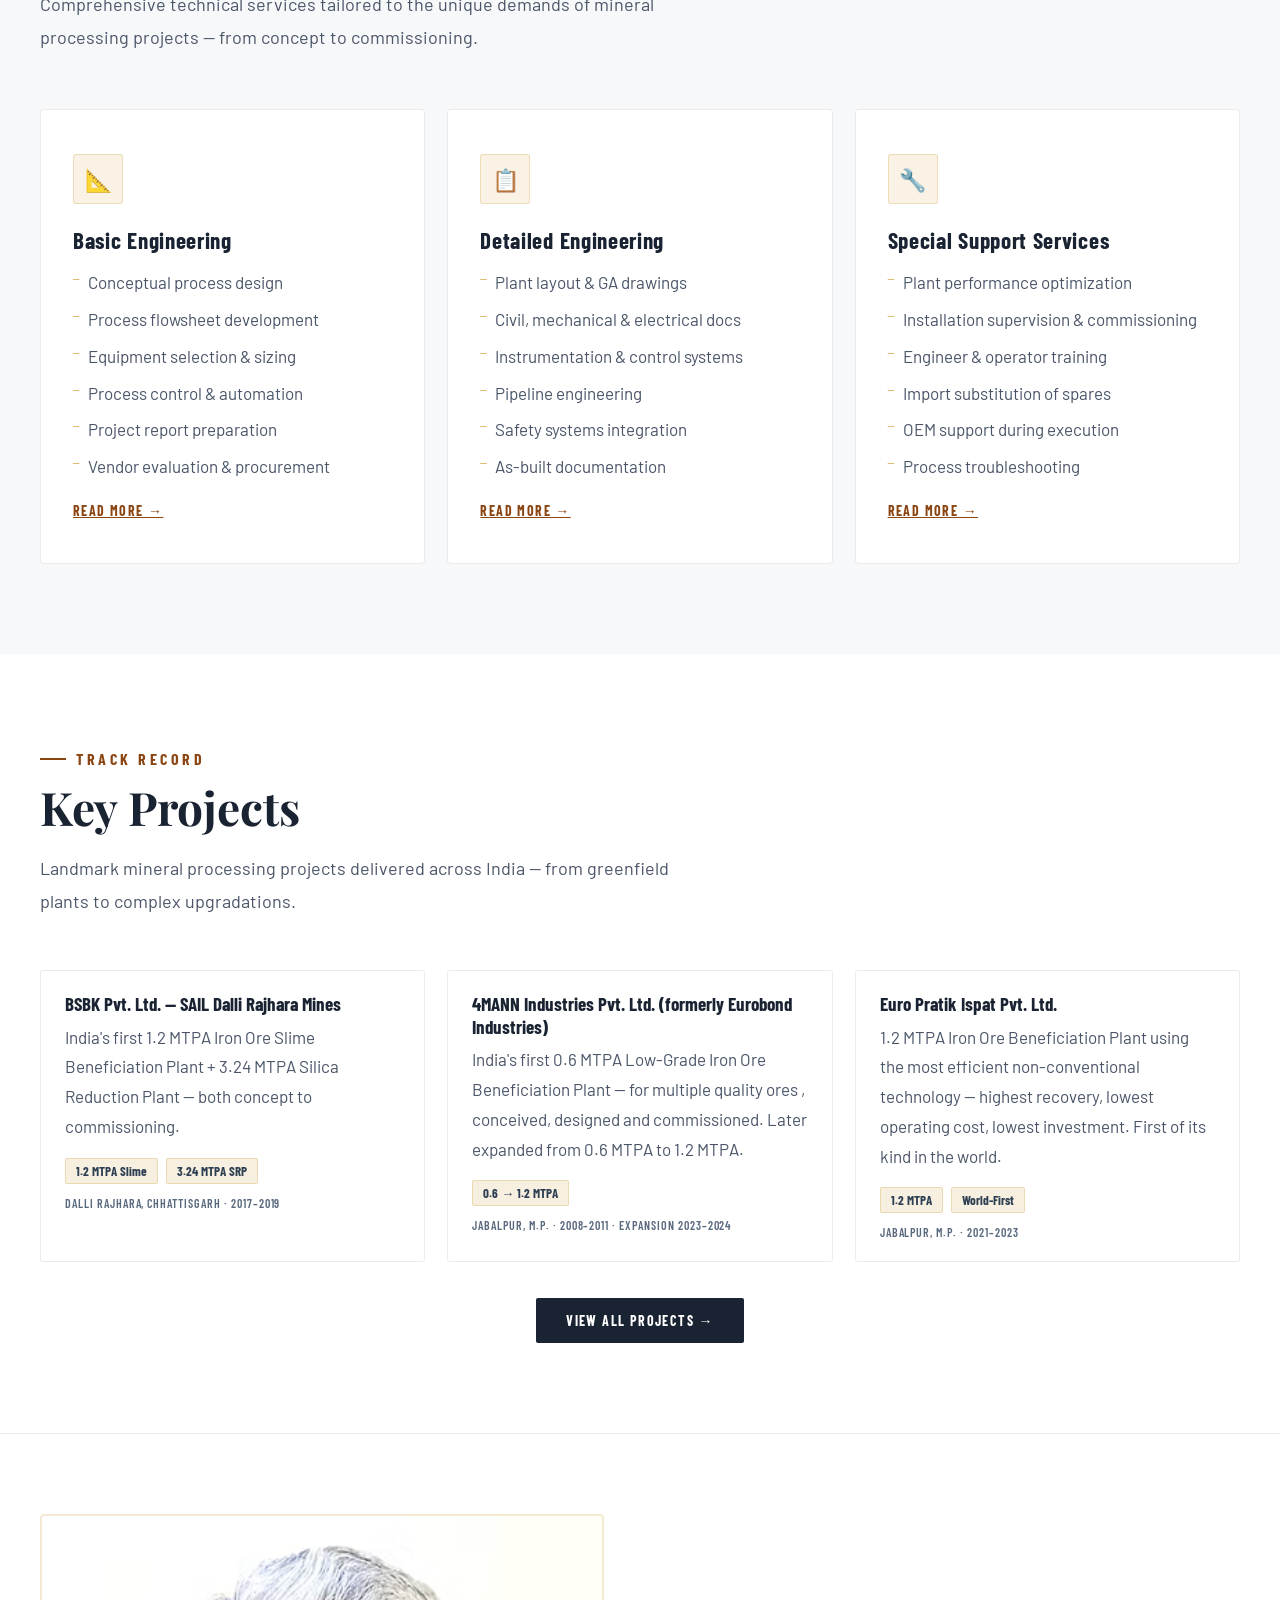
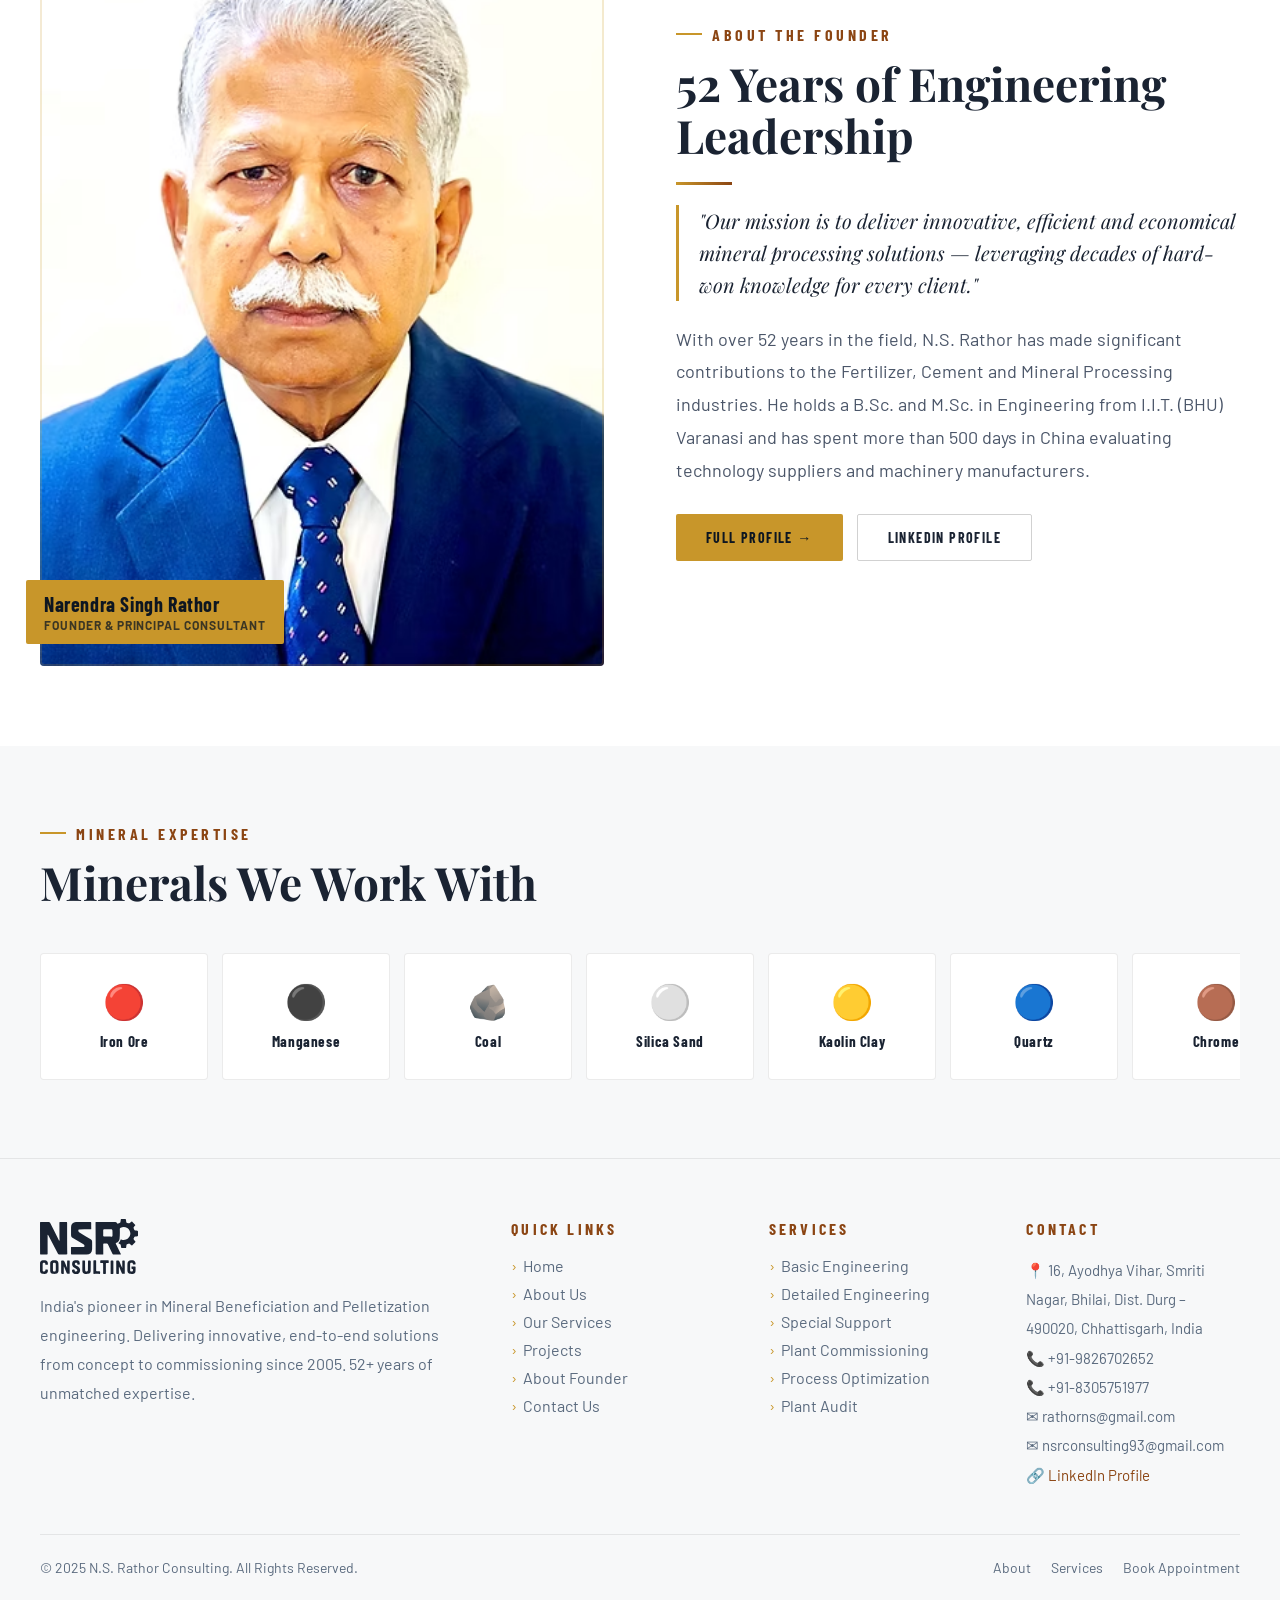
==== commit 092bcfc5: "Update content across pages: refine project details and services - founder: Remove Date of Birth sec" ====
--- a/index.html
+++ b/index.html
@@ -4,8 +4,8 @@
 <meta charset="UTF-8">
 <meta name="viewport" content="width=device-width, initial-scale=1.0">
 <title>N.S. Rathor Consulting | Mineral Beneficiation & Pelletization Experts in Bhilai, India</title>
-<meta name="description" content="N.S. Rathor Consulting — India's pioneer in Mineral Beneficiation & Pelletization. 52+ years of expertise in Iron Ore, Manganese, Silica Sand & Kaolin Clay processing. Based in Bhilai, Chhattisgarh. Concept to commissioning consultancy.">
-<meta name="keywords" content="mineral beneficiation, pelletization, iron ore beneficiation, mineral processing consultant, Bhilai, Chhattisgarh, India, slime beneficiation, manganese ore, silica sand, kaolin clay, plant commissioning, NS Rathor, engineering consultant, mineral processing expert">
+<meta name="description" content="N.S. Rathor Consulting (N S Rathor Consultants) — India's pioneer in Mineral Beneficiation & Pelletization. 52+ years of expertise in Iron Ore, Manganese, Silica Sand & Kaolin Clay processing. Based in Bhilai, Chhattisgarh. Concept to commissioning consultancy.">
+<meta name="keywords" content="mineral beneficiation, pelletization, iron ore beneficiation, mineral processing consultant, Bhilai, Chhattisgarh, India, slime beneficiation, manganese ore, silica sand, kaolin clay, plant commissioning, NS Rathor, NS Rathor Consultants, N S Rathor Consultants, NS Rathor Consulting, engineering consultant, mineral processing expert">
 <meta name="author" content="N.S. Rathor Consulting">
 <meta name="robots" content="index, follow">
 <link rel="canonical" href="https://www.rathorns.com/index.html">
@@ -358,7 +358,7 @@
           <div class="proj-name">BSBK Pvt. Ltd. — SAIL Dalli Rajhara Mines</div>
           <div class="proj-detail">India's first 1.2 MTPA Iron Ore 
             Slime Beneficiation Plant +  3.24 MTPA Silica Reduction Plant — both concept to commissioning. 
-            Introduced Filter Press de-watering technology reducing water consumption by over 80%.</div>
+            </div>
           <div class="proj-specs" style="margin-top:16px;">
             <span class="proj-spec" style="font-weight:700;font-size:13px;background:rgba(200,150,42,0.15);border-color:rgba(200,150,42,0.25);">1.2 MTPA Slime</span>
             <span class="proj-spec" style="font-weight:700;font-size:13px;background:rgba(200,150,42,0.15);border-color:rgba(200,150,42,0.25);">3.24 MTPA SRP</span>
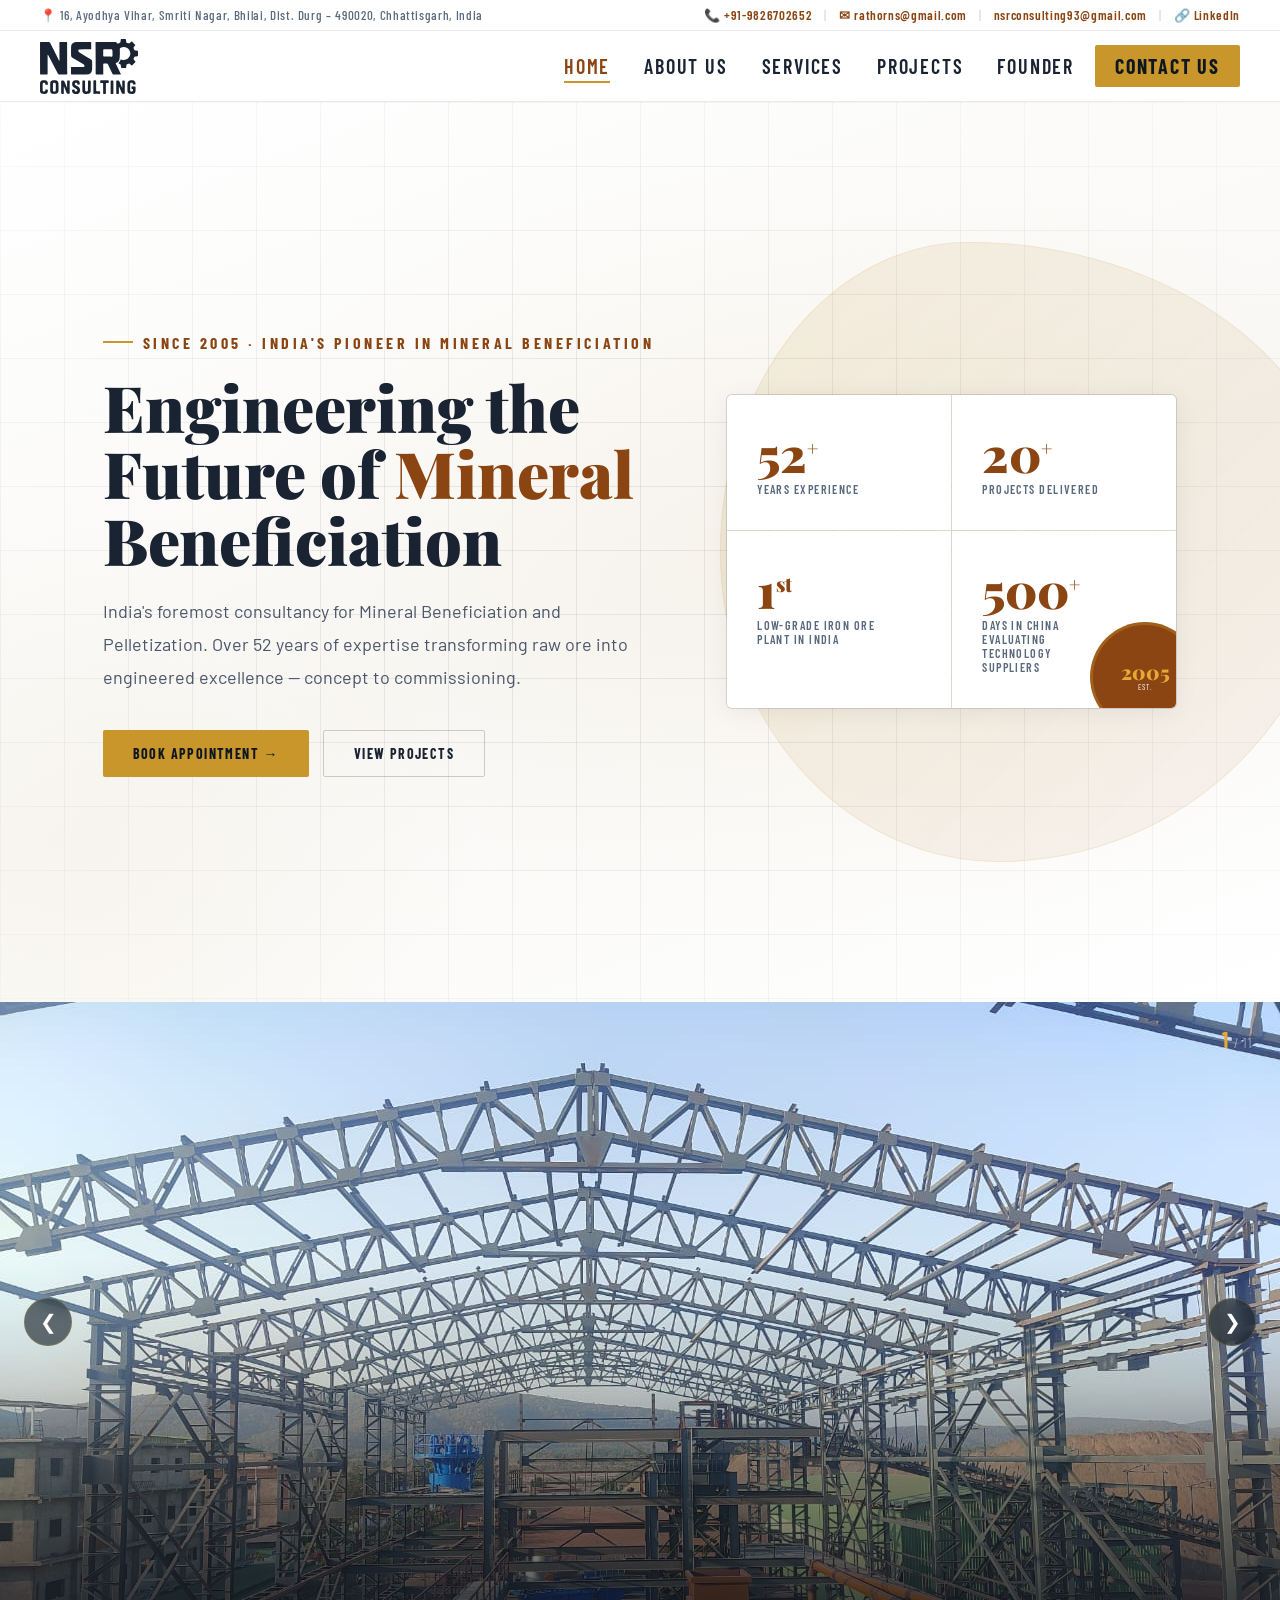
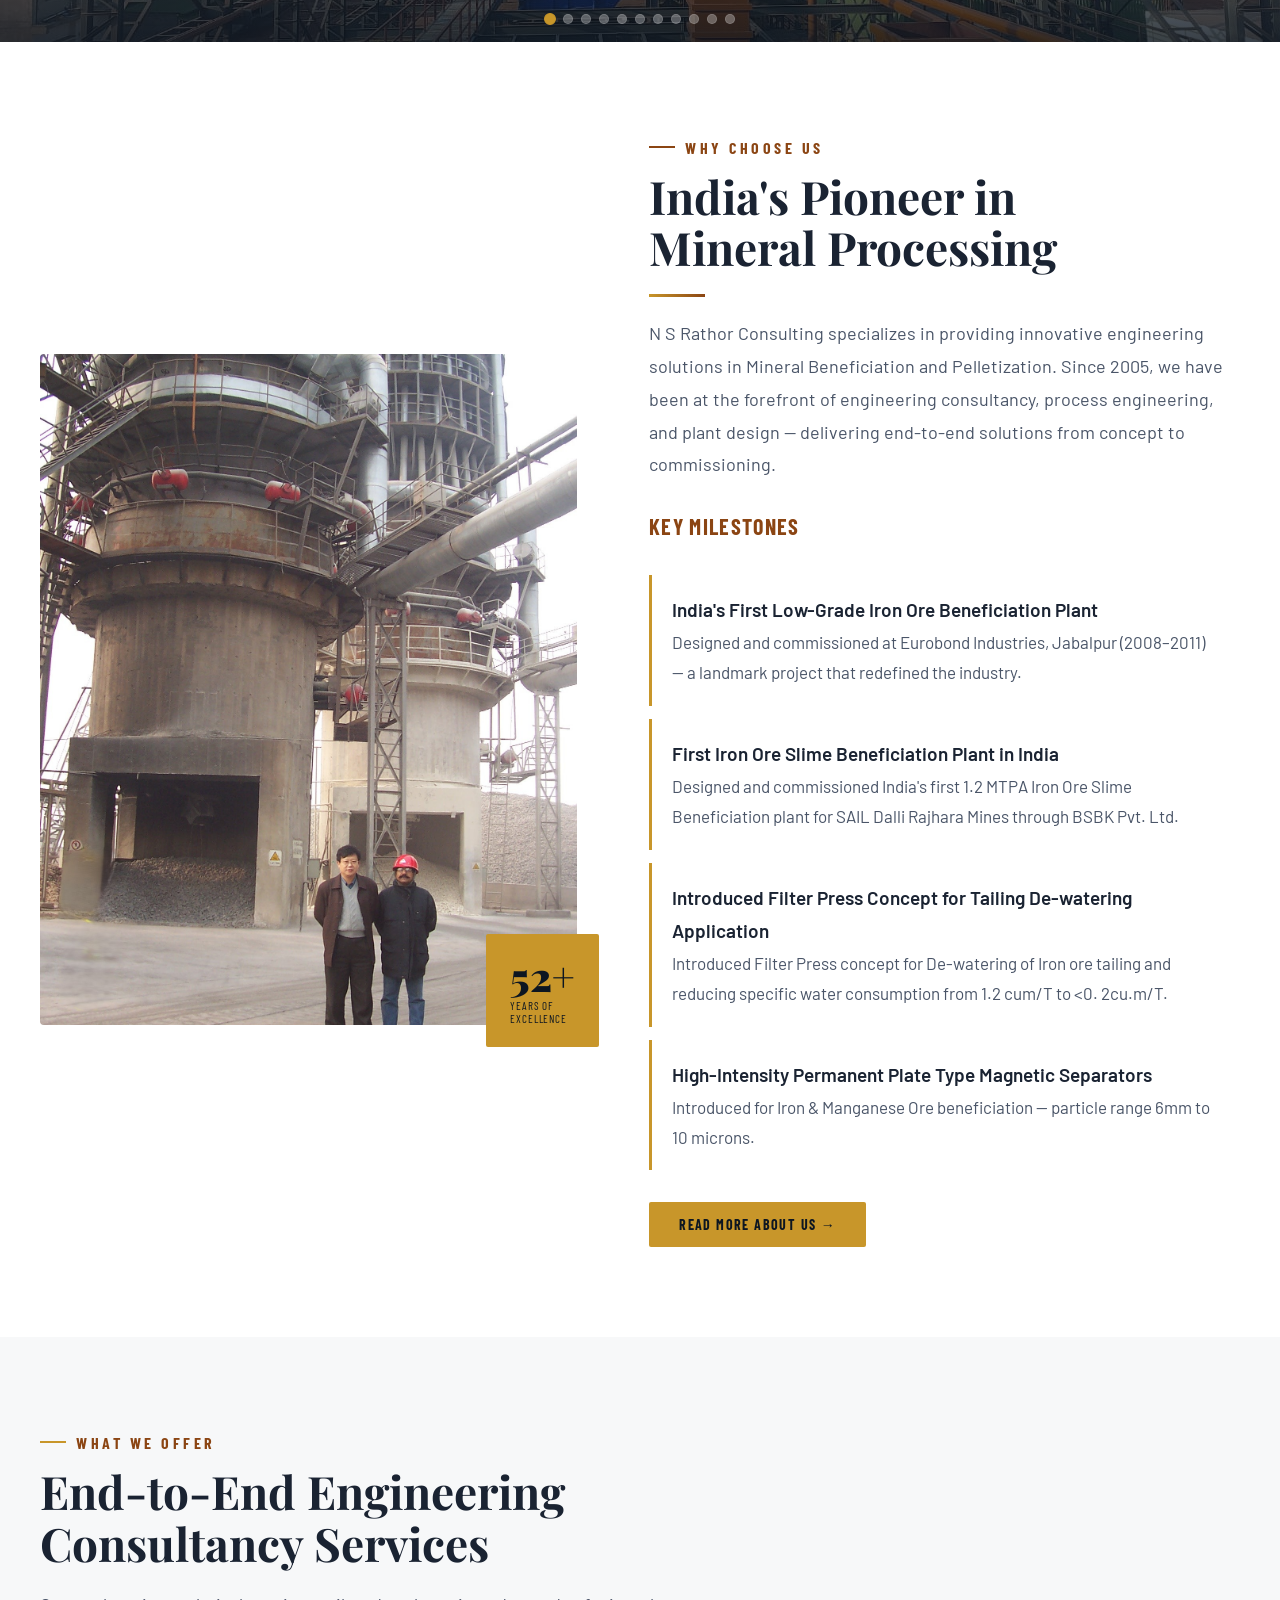
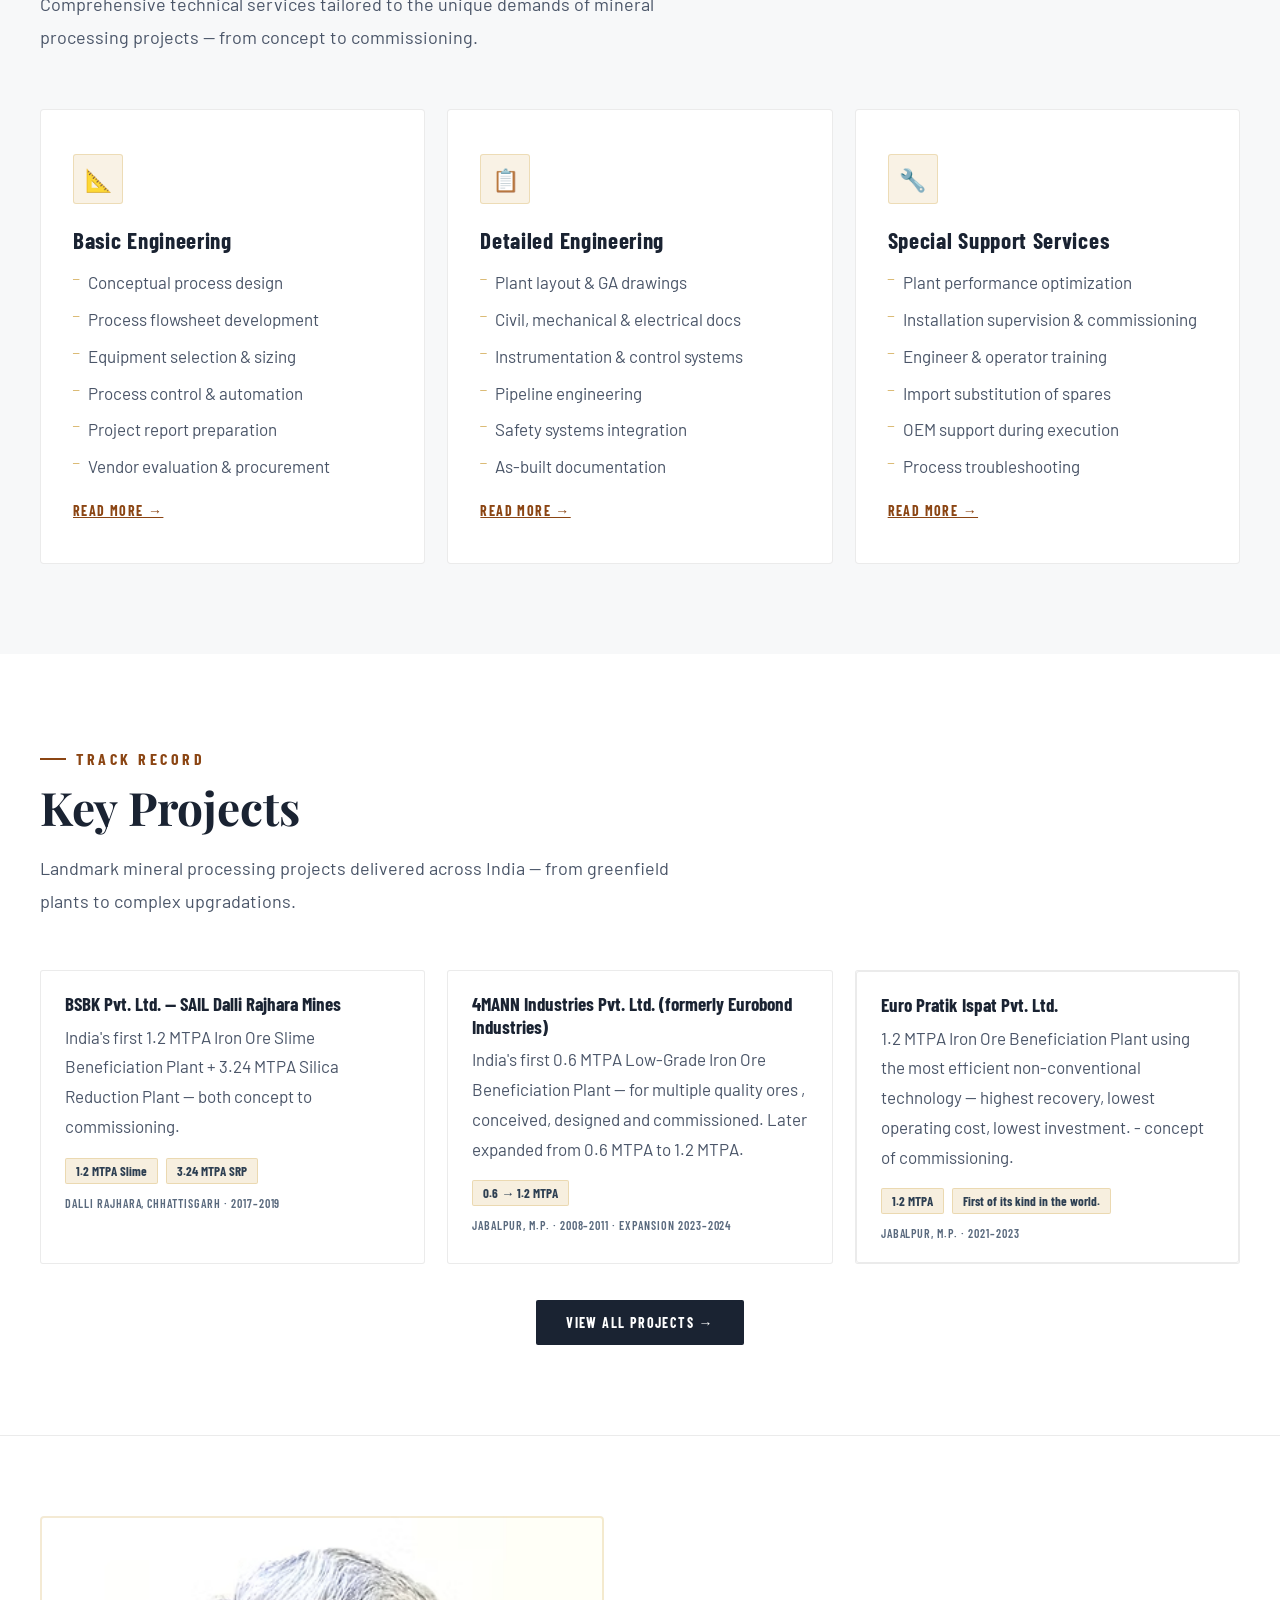
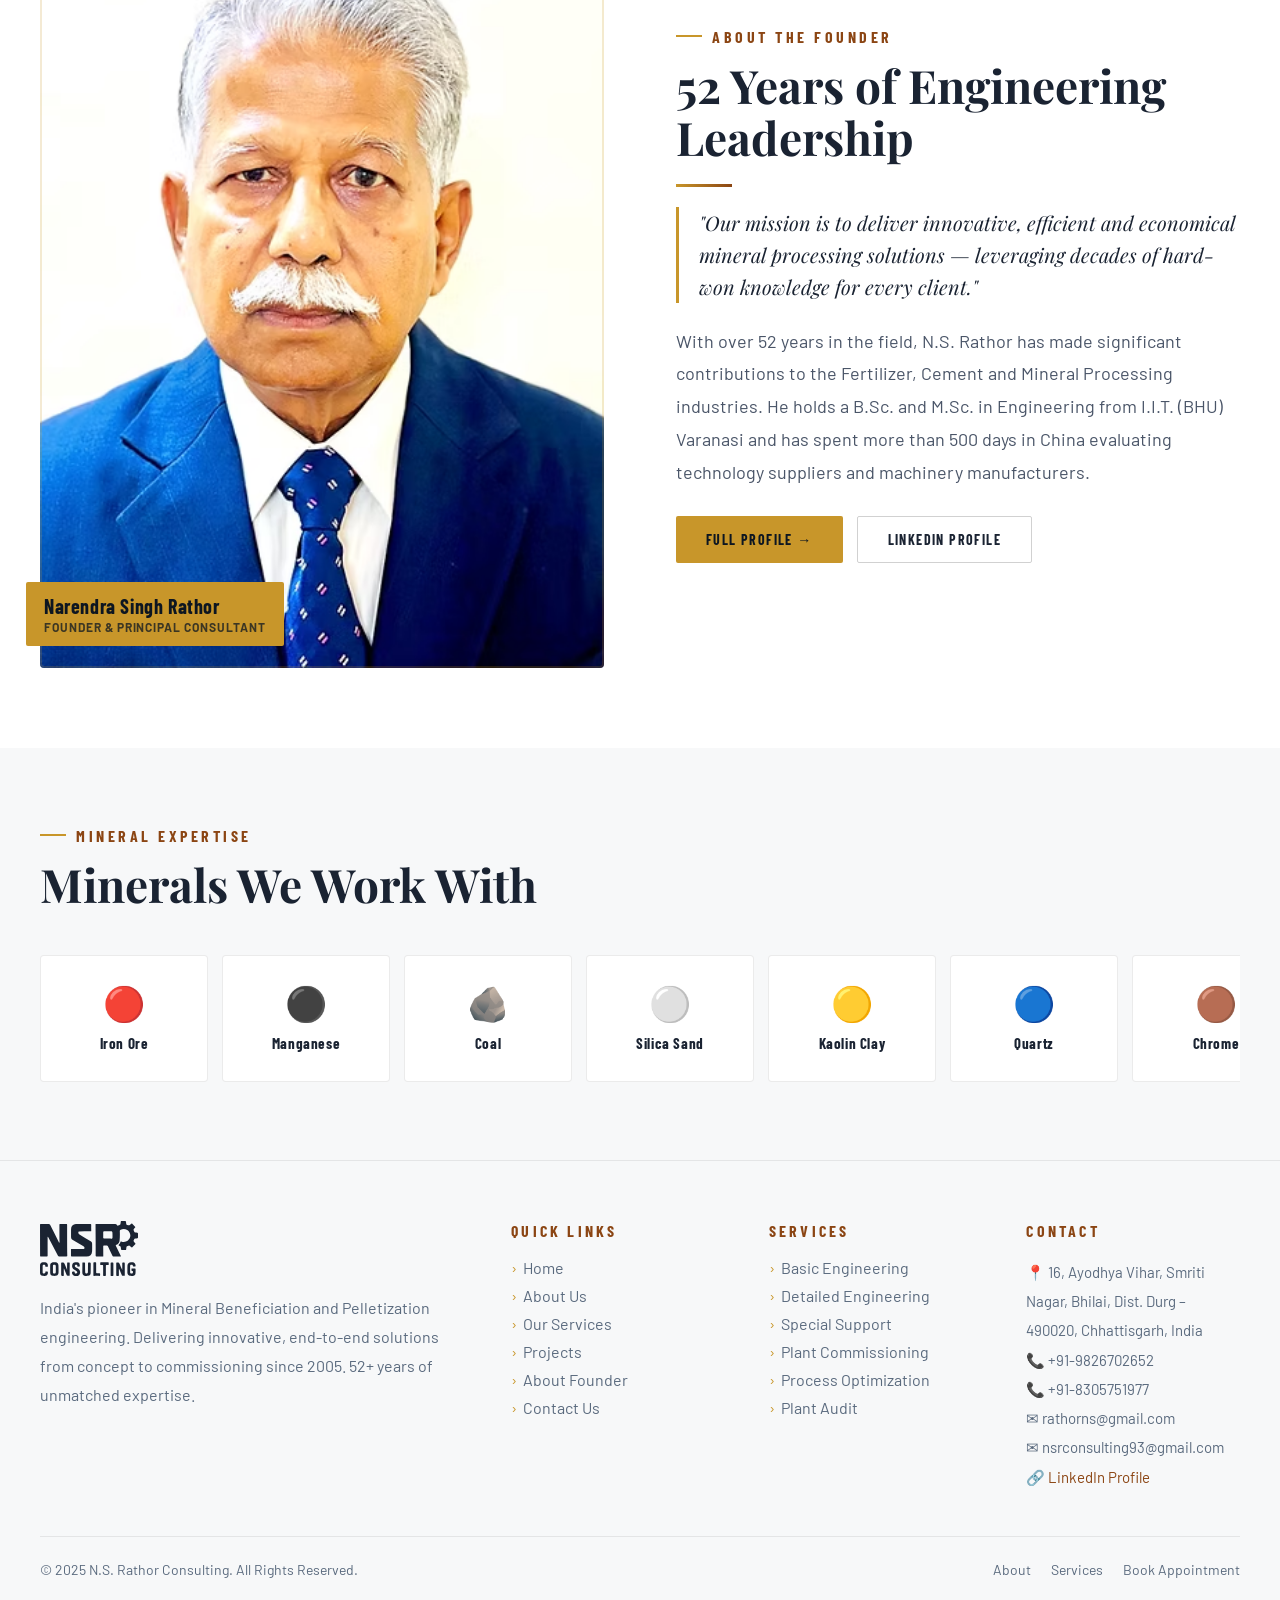
==== commit 498d4433: "Fix missing closing div on Plant Layout card in services page" ====
--- a/index.html
+++ b/index.html
@@ -379,15 +379,17 @@
         </div>
       </div>
       <div class="proj-card reveal reveal-d2">
-        <div class="proj-body">
-          
-          <div class="proj-name">Euro Pratik Ispat Pvt. Ltd.</div>
-          <div class="proj-detail">1.2 MTPA Iron Ore Beneficiation Plant using the most efficient non-conventional technology — highest recovery, lowest operating cost, lowest investment. First of its kind in the world.</div>
-          <div class="proj-specs" style="margin-top:16px;">
-            <span class="proj-spec" style="font-weight:700;font-size:13px;background:rgba(200,150,42,0.15);border-color:rgba(200,150,42,0.25);">1.2 MTPA</span>
-            <span class="proj-spec" style="font-weight:700;font-size:13px;background:rgba(200,150,42,0.15);border-color:rgba(200,150,42,0.25);">World-First</span>
-          </div>
-          <div style="font-size:12px;color:#5a6a7e;margin-top:12px;font-family:'Barlow Condensed',sans-serif;letter-spacing:0.08em;text-transform:uppercase;font-weight:600;">Jabalpur, M.P. · 2021–2023</div>
+        <div class="proj-card reveal reveal-d2">
+          <div class="proj-body">
+            
+            <div class="proj-name">Euro Pratik Ispat Pvt. Ltd.</div>
+            <div class="proj-detail">1.2 MTPA Iron Ore Beneficiation Plant using the most efficient non-conventional technology — highest recovery, lowest operating cost, lowest investment. - concept of commissioning.</div>
+            <div class="proj-specs" style="margin-top:16px;">
+              <span class="proj-spec" style="font-weight:700;font-size:13px;background:rgba(200,150,42,0.15);border-color:rgba(200,150,42,0.25);">1.2 MTPA</span>
+              <span class="proj-spec" style="font-weight:700;font-size:13px;background:rgba(200,150,42,0.15);border-color:rgba(200,150,42,0.25);">First of its kind in the world.</span>
+            </div>
+            <div style="font-size:12px;color:#5a6a7e;margin-top:12px;font-family:'Barlow Condensed',sans-serif;letter-spacing:0.08em;text-transform:uppercase;font-weight:600;">Jabalpur, M.P. · 2021–2023</div>
+          </div>
         </div>
       </div>
     </div>
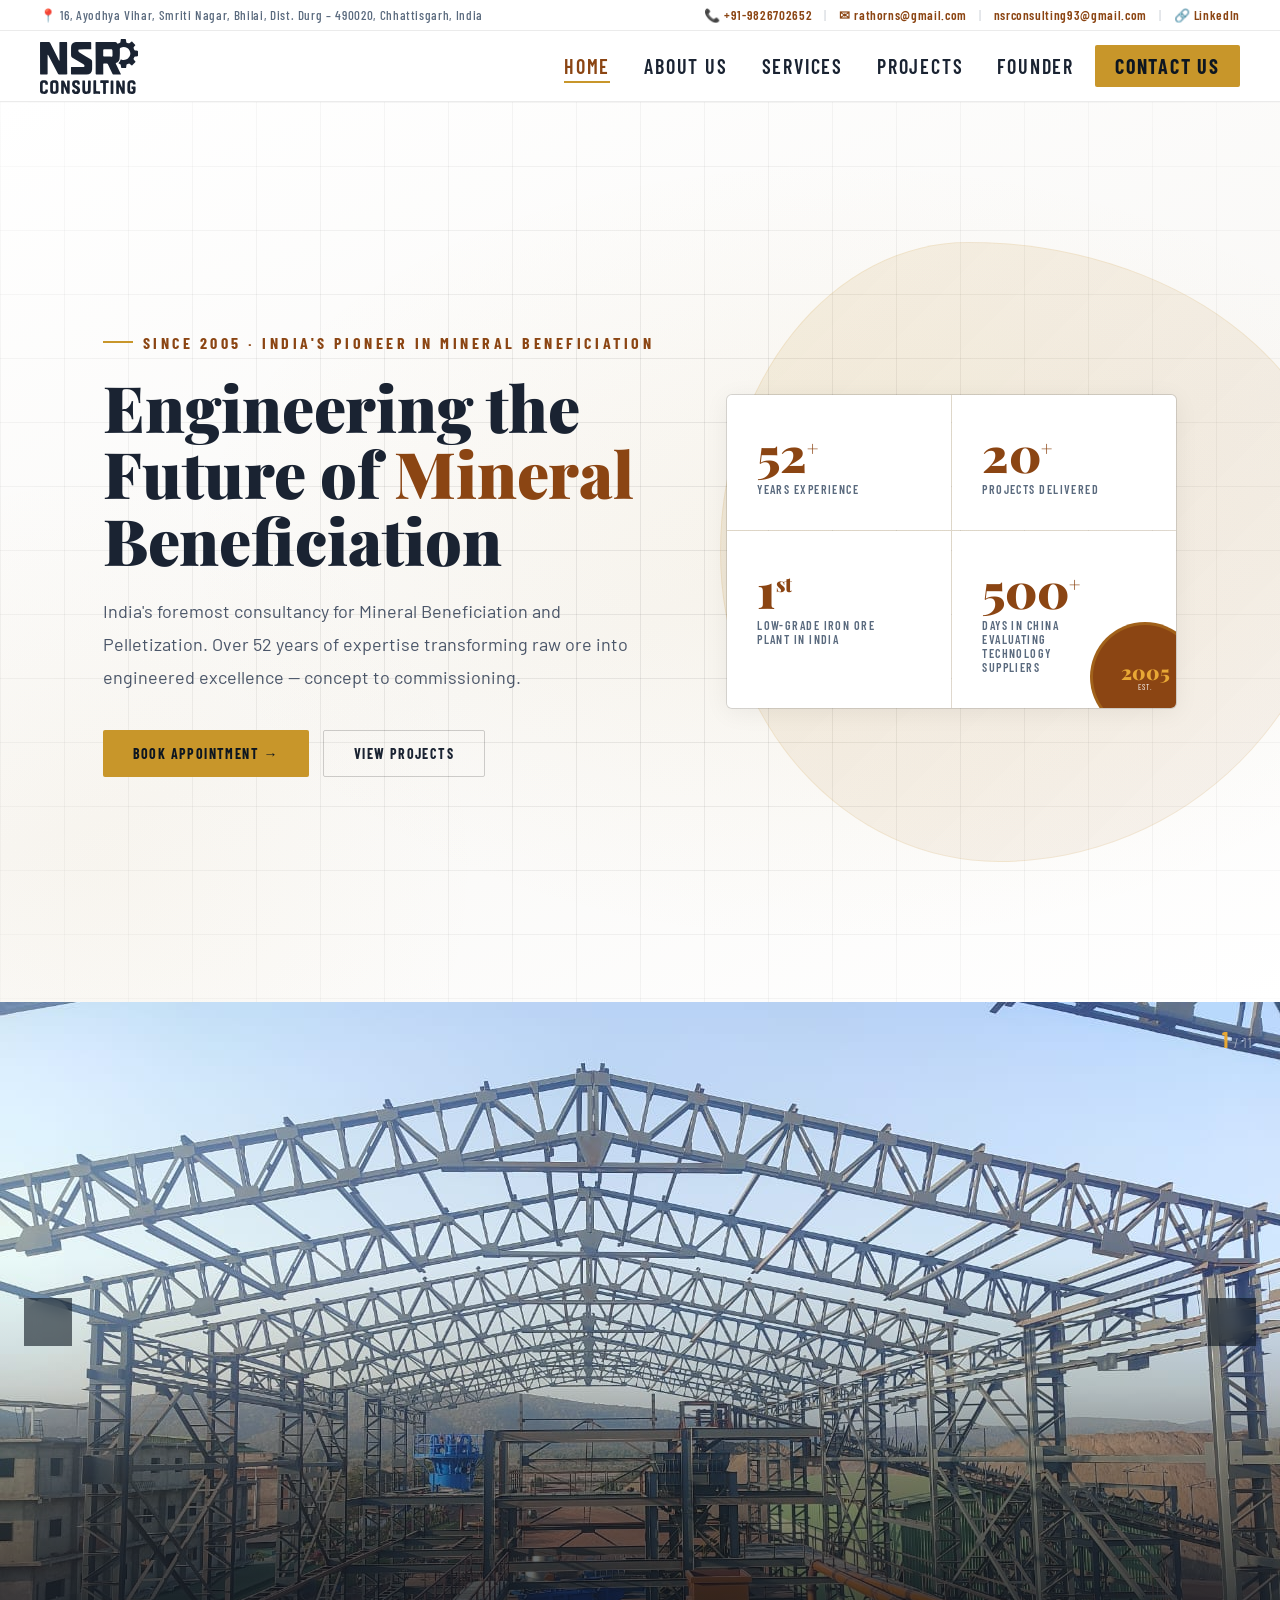
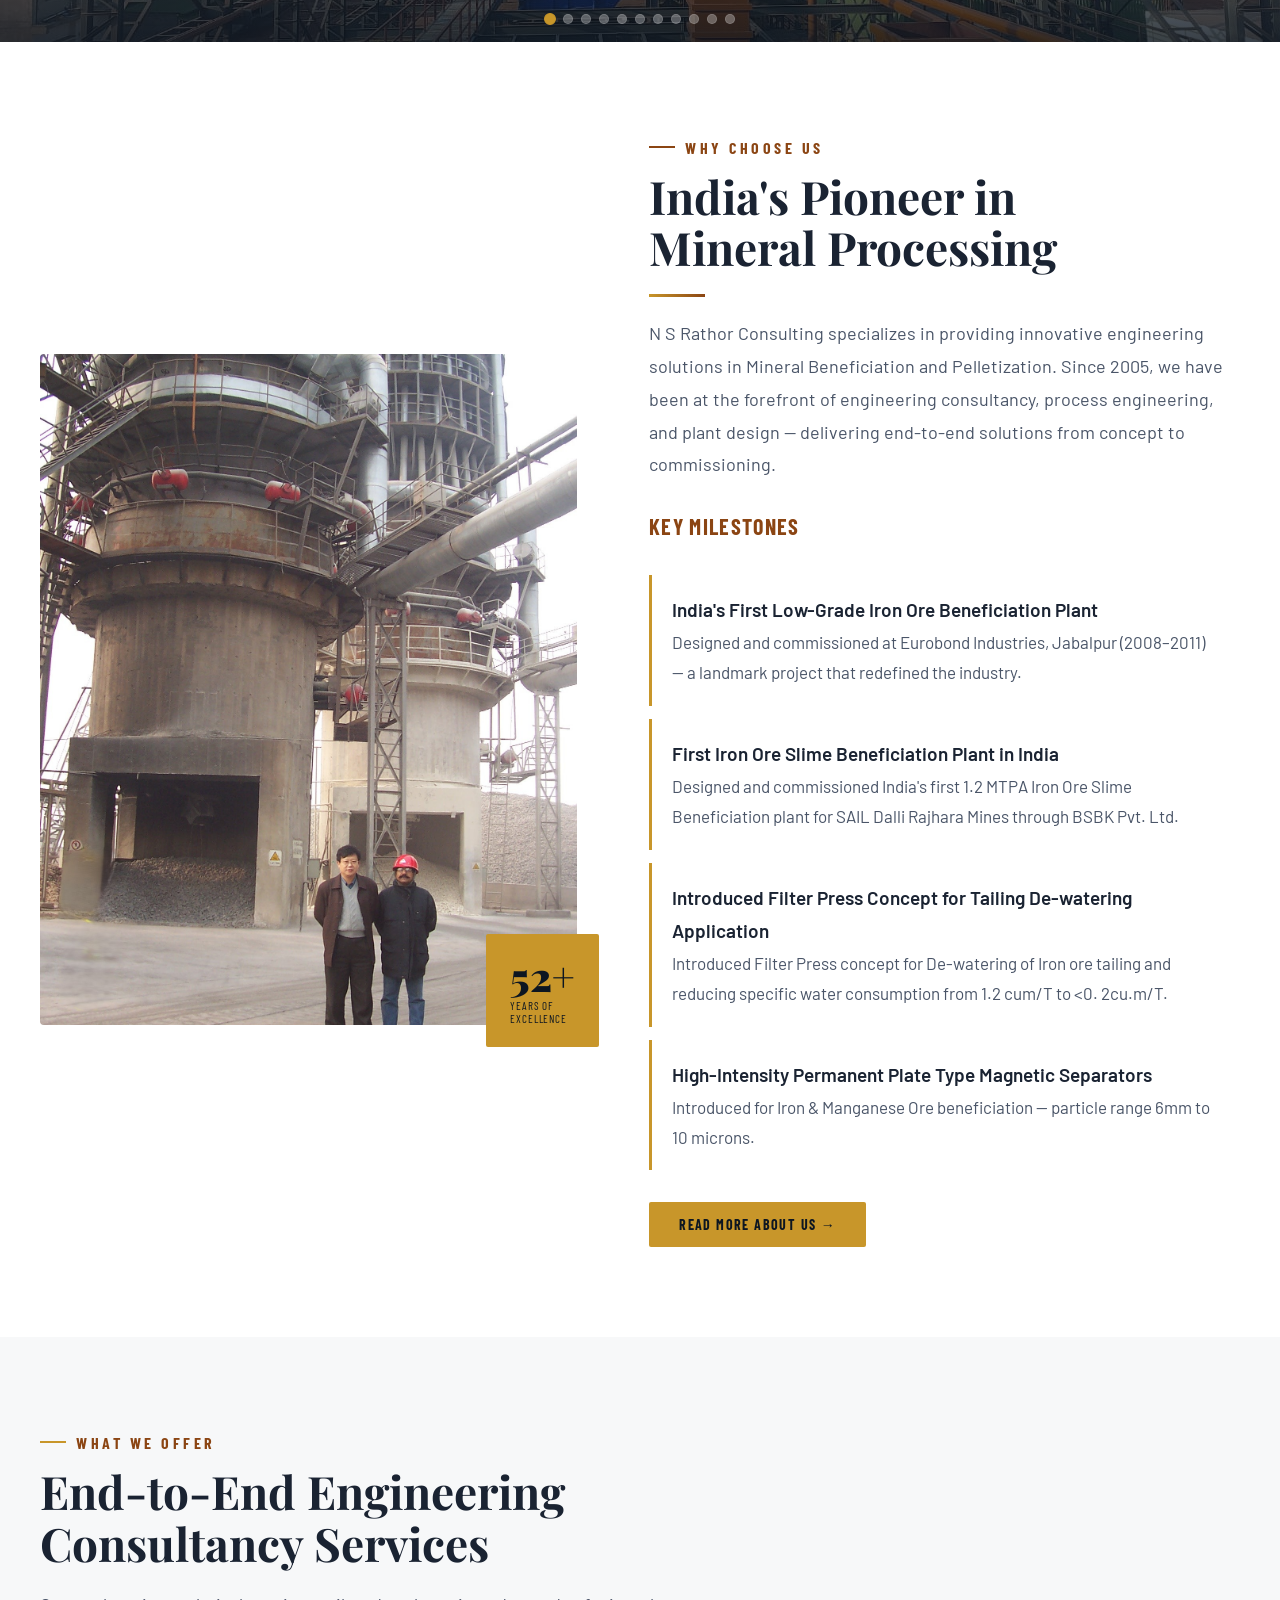
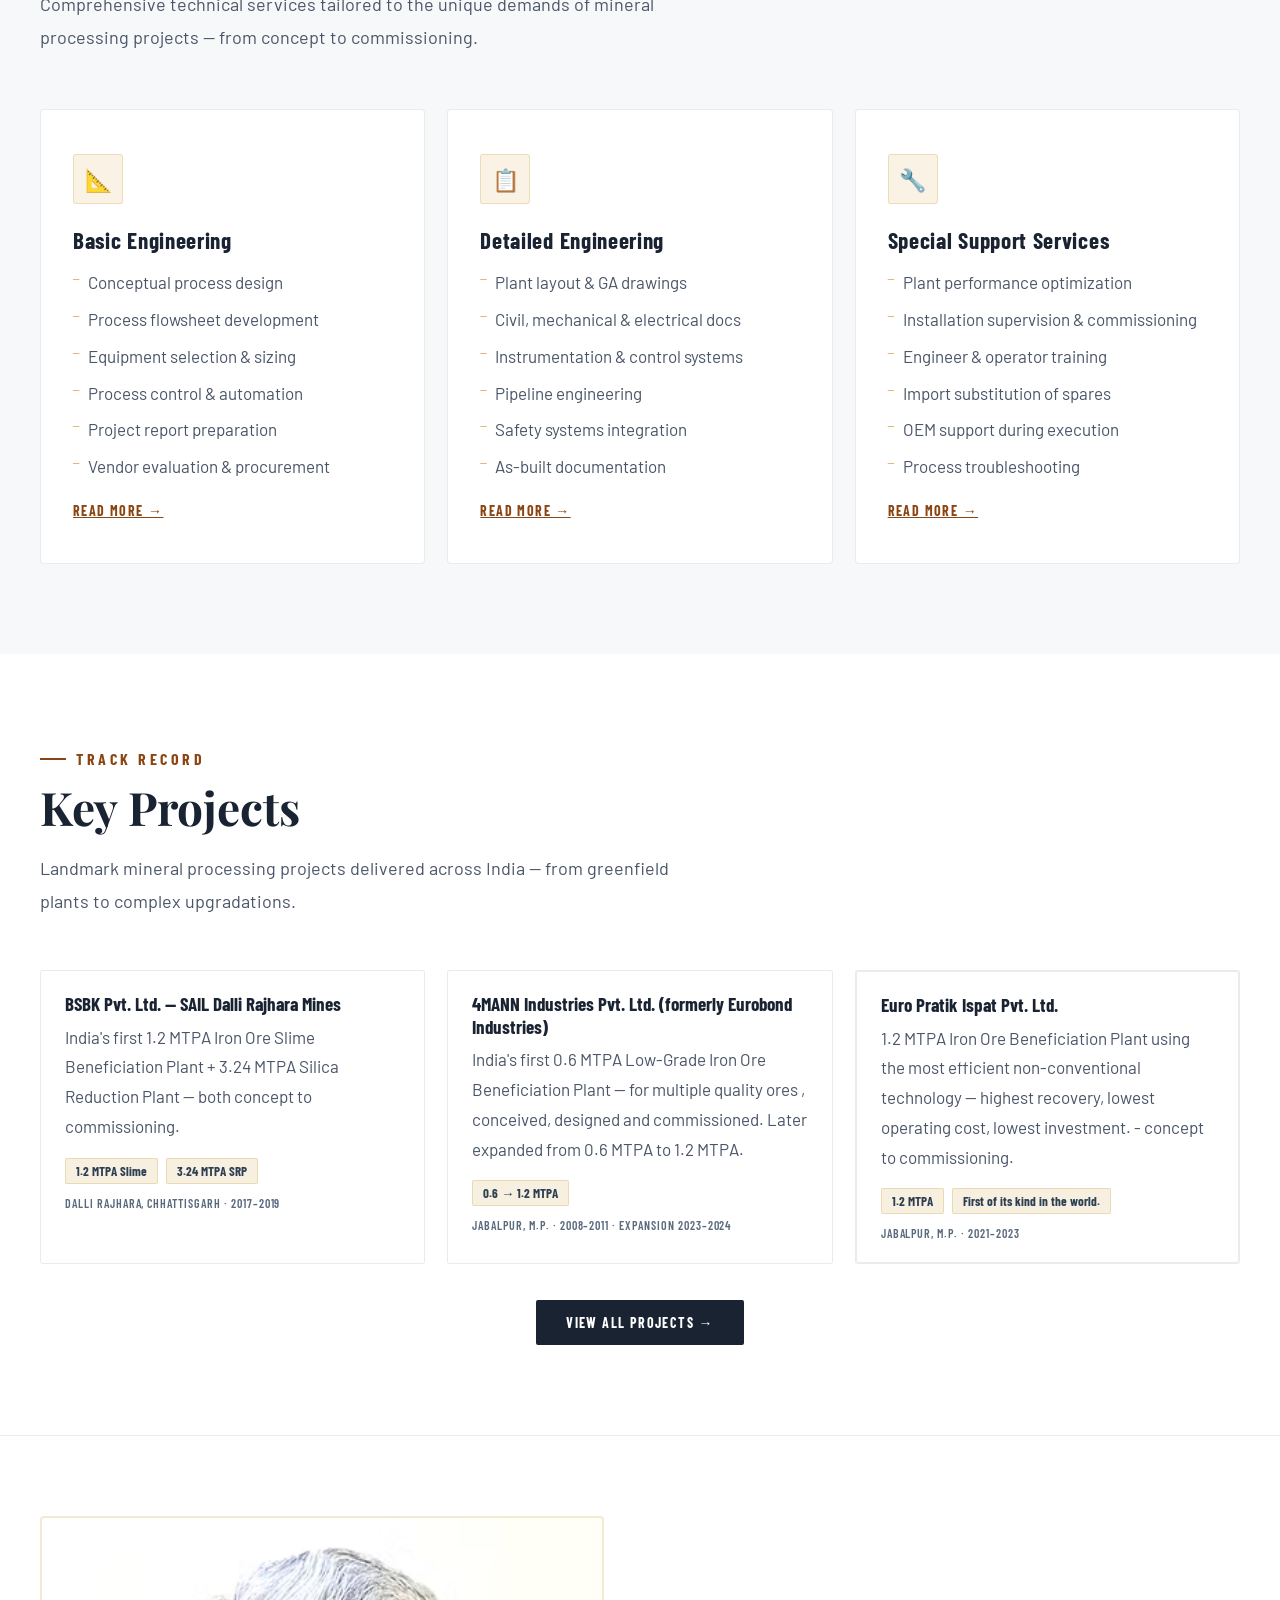
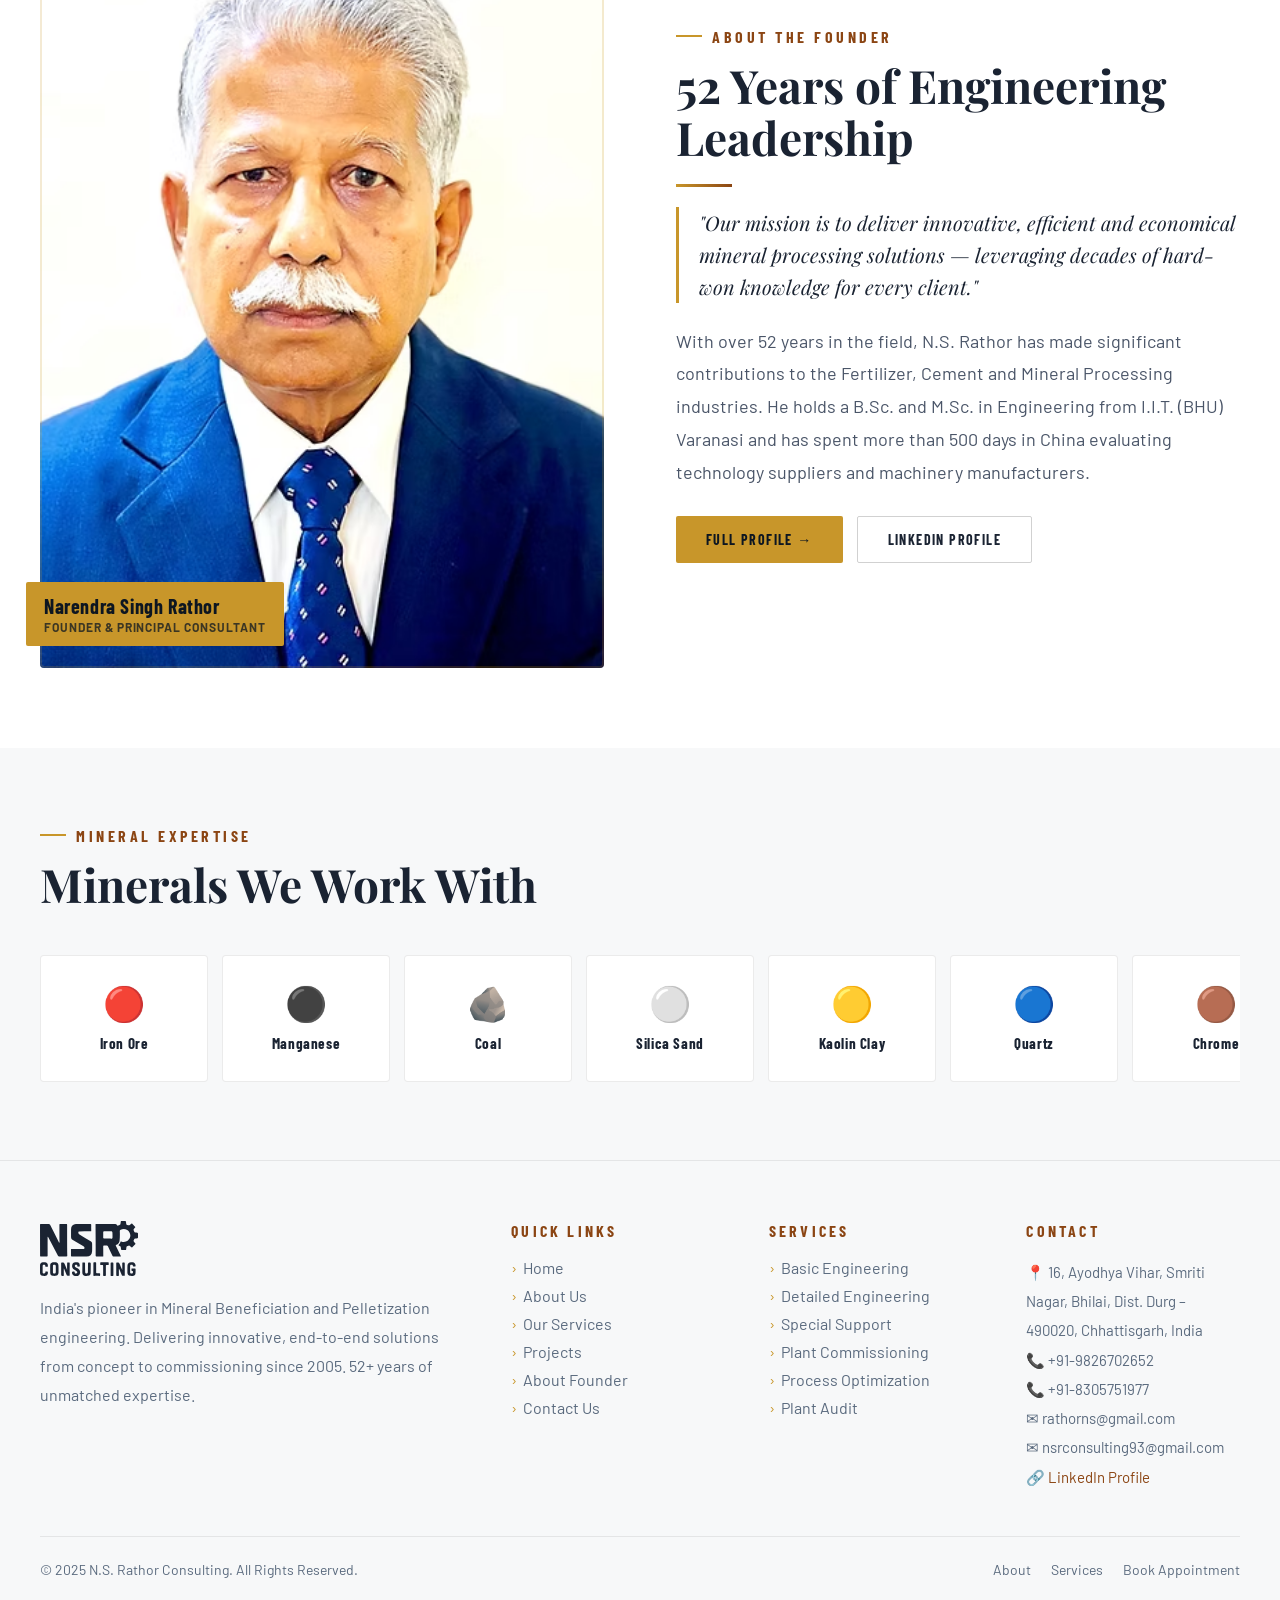
==== commit 1f4db8d5: "Fix typo: concept of -> concept to commissioning (Euro Pratik)" ====
--- a/index.html
+++ b/index.html
@@ -383,7 +383,7 @@
           <div class="proj-body">
             
             <div class="proj-name">Euro Pratik Ispat Pvt. Ltd.</div>
-            <div class="proj-detail">1.2 MTPA Iron Ore Beneficiation Plant using the most efficient non-conventional technology — highest recovery, lowest operating cost, lowest investment. - concept of commissioning.</div>
+            <div class="proj-detail">1.2 MTPA Iron Ore Beneficiation Plant using the most efficient non-conventional technology — highest recovery, lowest operating cost, lowest investment. - concept to commissioning.</div>
             <div class="proj-specs" style="margin-top:16px;">
               <span class="proj-spec" style="font-weight:700;font-size:13px;background:rgba(200,150,42,0.15);border-color:rgba(200,150,42,0.25);">1.2 MTPA</span>
               <span class="proj-spec" style="font-weight:700;font-size:13px;background:rgba(200,150,42,0.15);border-color:rgba(200,150,42,0.25);">First of its kind in the world.</span>
